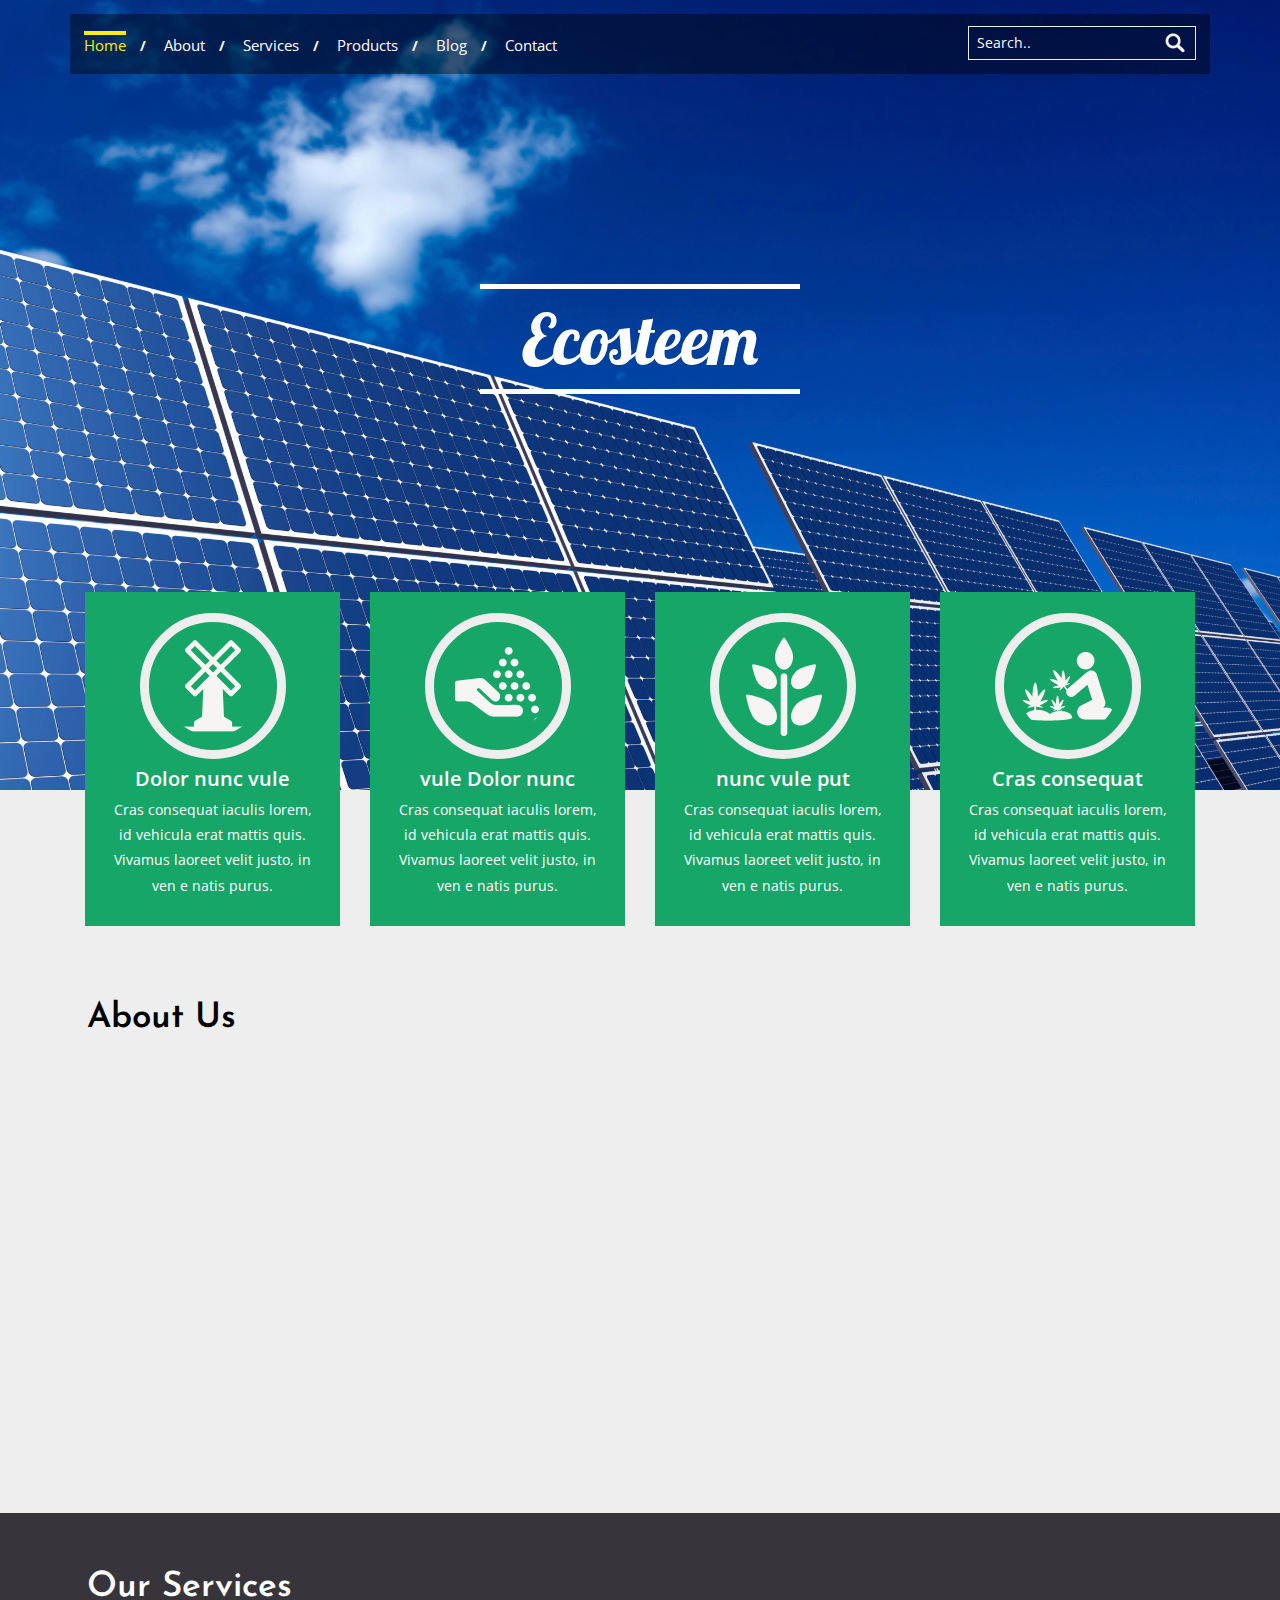
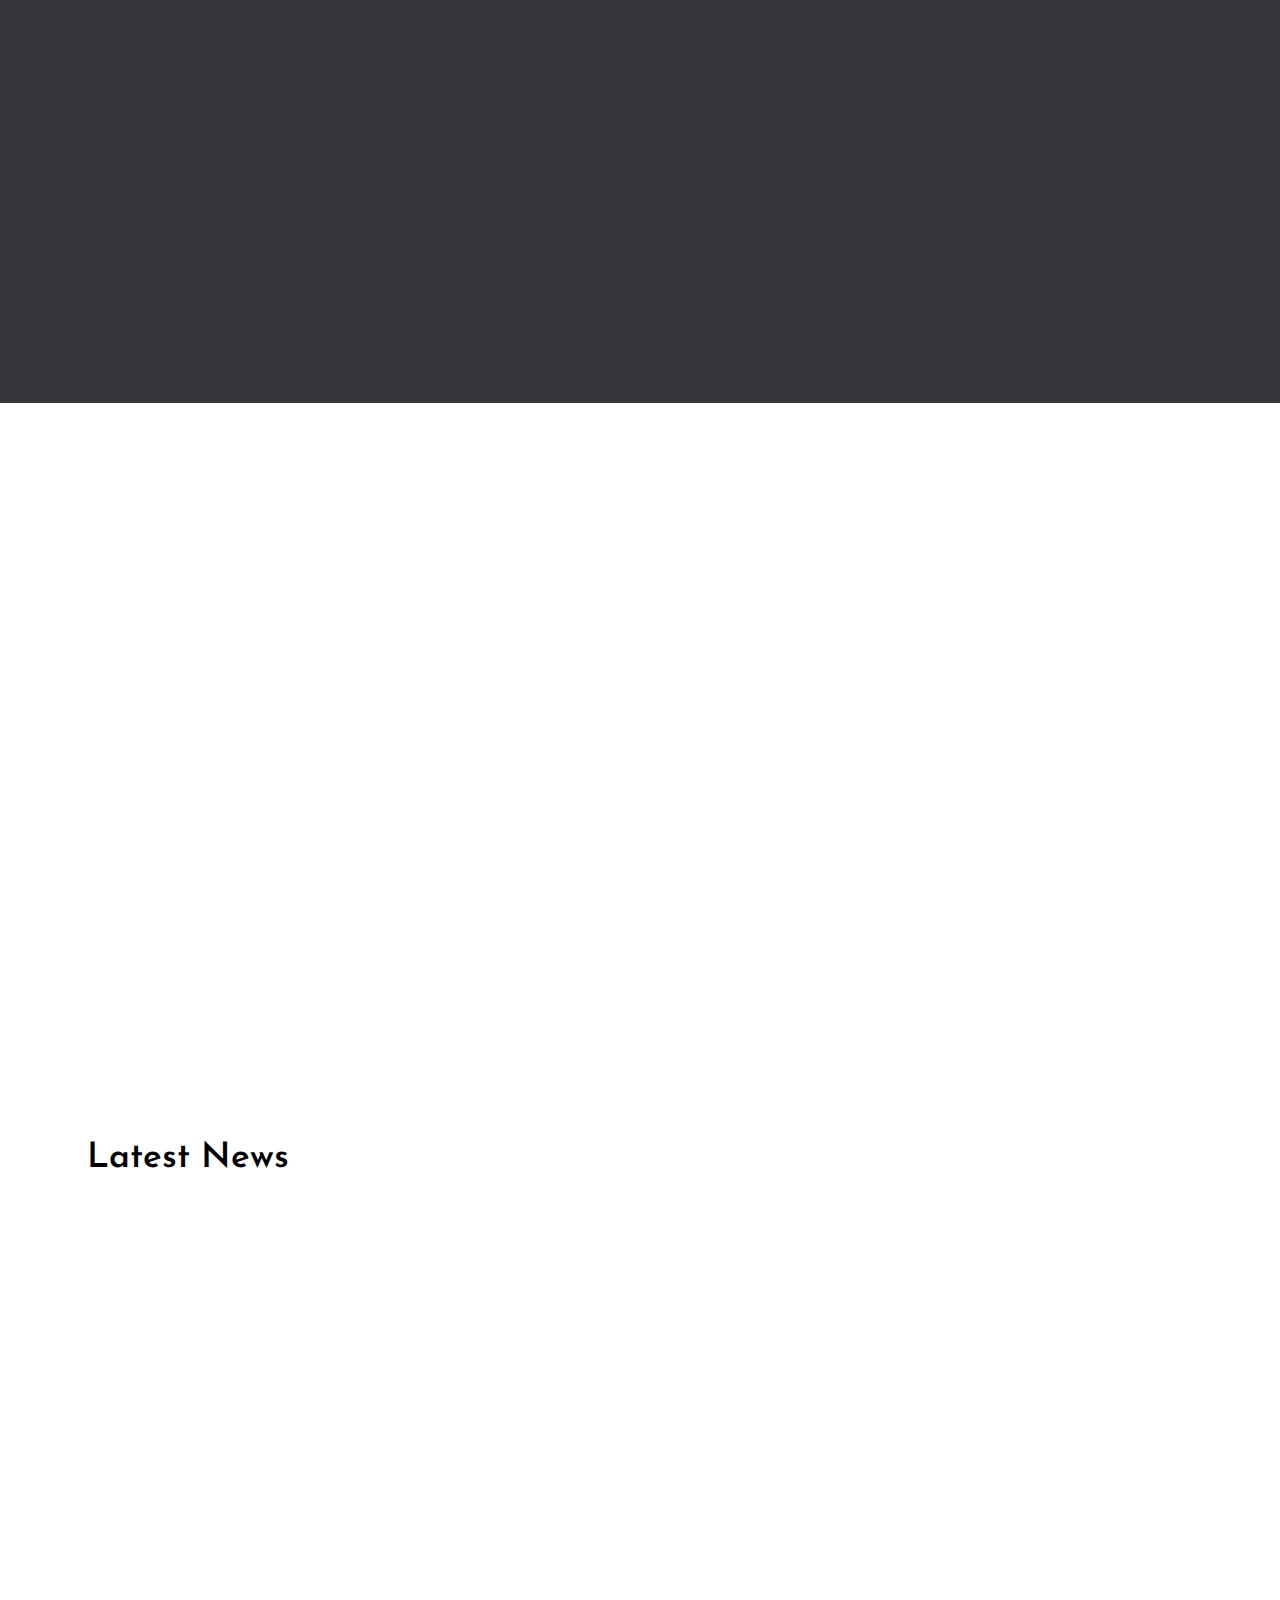
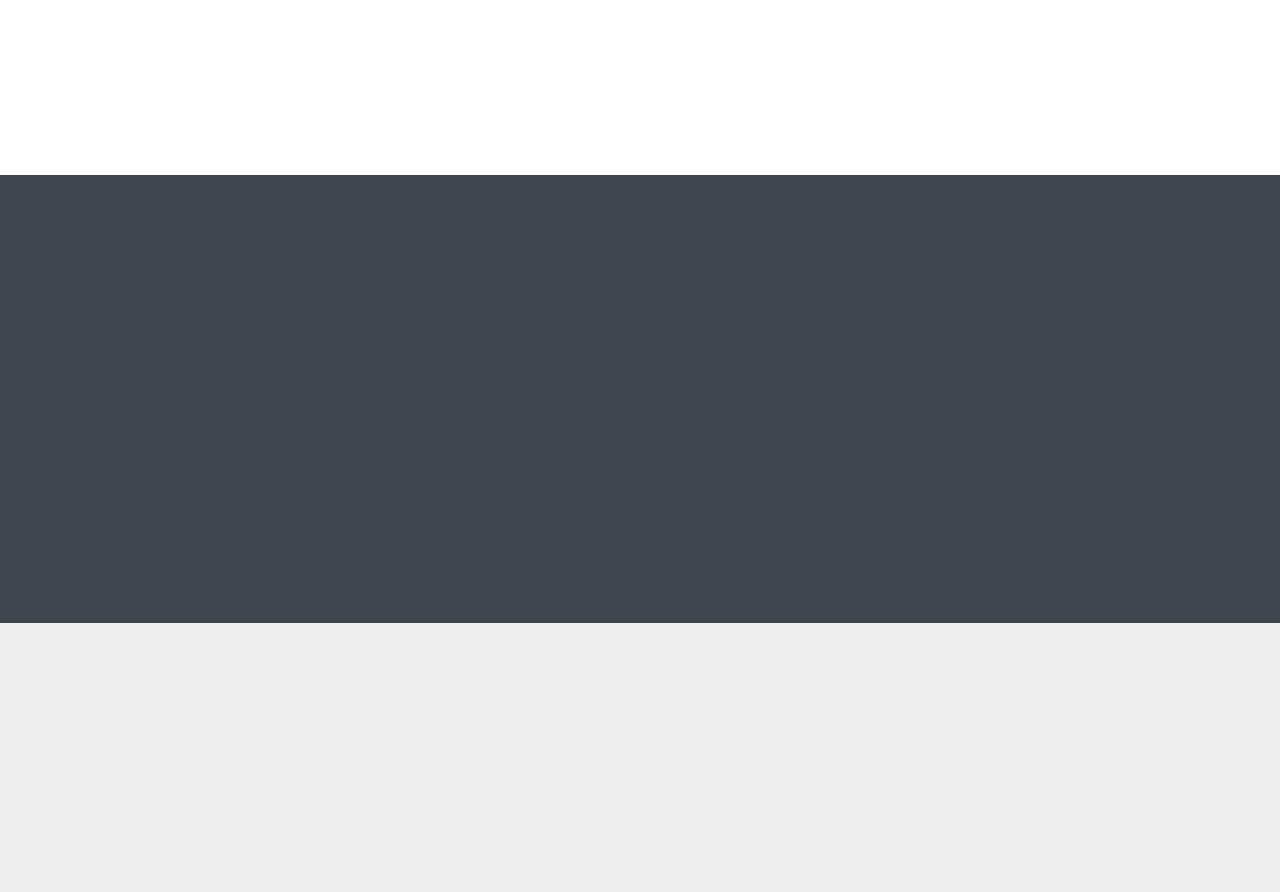
==== index.html @ 48effa88 "first commits" ====
<!--
Au<!--
Author: W3layouts
Author URL: http://w3layouts.com
License: Creative Commons Attribution 3.0 Unported
License URL: http://creativecommons.org/licenses/by/3.0/
-->
<!DOCTYPE HTML>
<html>
<head>
<title>Cultivation a Agriculture  Category Flat Bootstarp Resposive Website Template | Home :: w3layouts</title>
<link href="css/bootstrap.css" rel="stylesheet" type="text/css" media="all">
<link href="css/style.css" rel="stylesheet" type="text/css" media="all" />
<meta name="viewport" content="width=device-width, initial-scale=1">
<meta http-equiv="Content-Type" content="text/html; charset=utf-8" />
<meta name="keywords" content="Cultivation Responsive web template, Bootstrap Web Templates, Flat Web Templates, Andriod Compatible web template, 
Smartphone Compatible web template, free webdesigns for Nokia, Samsung, LG, SonyErricsson, Motorola web design" />
<script type="application/x-javascript"> addEventListener("load", function() { setTimeout(hideURLbar, 0); }, false); function hideURLbar(){ window.scrollTo(0,1); } </script>
<link href='http://fonts.googleapis.com/css?family=Lobster' rel='stylesheet' type='text/css'>
<link href='http://fonts.googleapis.com/css?family=Open+Sans:300italic,400italic,600italic,700italic,800italic,400,300,600,700,800' rel='stylesheet' type='text/css'>
<link href='http://fonts.googleapis.com/css?family=Josefin+Sans:100,300,400,600,700,100italic,300italic,400italic,600italic,700italic' rel='stylesheet' type='text/css'>
<script src="js/jquery-1.11.1.min.js"></script>
 <link rel="stylesheet" href="css/flexslider.css" type="text/css" media="screen" />
<!---- start-smoth-scrolling---->
<script type="text/javascript" src="js/move-top.js"></script>
<script type="text/javascript" src="js/easing.js"></script>
 <script type="text/javascript">
		jQuery(document).ready(function($) {
			$(".scroll").click(function(event){		
				event.preventDefault();
				$('html,body').animate({scrollTop:$(this.hash).offset().top},1200);
			});
		});
	</script>
<!---End-smoth-scrolling---->
<link rel="stylesheet" href="css/swipebox.css">
			<script src="js/jquery.swipebox.min.js"></script> 
			    <script type="text/javascript">
					jQuery(function($) {
						$(".swipebox").swipebox();
					});
				</script>
				<!--Animation-->
<script src="js/wow.min.js"></script>
<link href="css/animate.css" rel='stylesheet' type='text/css' />
<script>
	new WOW().init();
</script>
<!---/End-Animation---->


</head>
<body>
  <div class="header" id="home">
		<div class="container">
		<div class="header-top">
		<div class="top-menu">
		<span class="menu"><img src="images/nav.png" alt=""/> </span>
		<ul>
   	<li><a href="index.html" class="active">home</a></li><label>/</label>
    <li><a href="about.html">About</a></li><label>/</label>
  	<li><a href="services.html">Services</a></li><label>/</label>
	<li><a href="products.html">products</a></li><label>/</label>
   	<li><a href="blog.html">blog</a></li><label>/</label>
   	<li><a href="contact.html">Contact</a></li>
    </ul>
     <!-- script for menu -->
				
		 <script>
		 $("span.menu").click(function(){
		 $(".top-menu ul").slideToggle("slow" , function(){
		 });
		 });
		 </script>
	<!-- //script for menu -->
     </div>
	<div class="search">
						<form>
							<input type="text" value="Search.." onfocus="this.value = '';" onblur="if (this.value == '') {this.value = '';}" >
							<input type="submit" value="">
						</form>
					</div>

		<div class="clearfix"></div>
	
	</div>
	<div class="logo wow bounceIn animated" data-wow-delay="0.4s" style="visibility: visible; -webkit-animation-delay: 0.4s;">
		<a href="index.html">Ecosteem</a>
		</div>
		<div class="header-bottom">
	<div class="header-grids">
	<div class="col-md-3 header-grid">
	<div class="header-img1 wow bounceInLeft animated" data-wow-delay="0.4s" style="visibility: visible; -webkit-animation-delay: 0.4s;">
	<img src="images/icon4.png"" class="img-responsive" alt="/">
					<h4>Dolor nunc vule </h4>
					<p>Cras consequat iaculis lorem, id vehicula erat mattis quis. Vivamus laoreet velit justo, in ven e natis purus.</p>
					</div>
					</div>
	<div class="col-md-3 header-grid">
		<div class="header-img2 wow fadeInDownBig animated animated" data-wow-delay="0.4s">
	<img src="images/icon5.png"" class="img-responsive" alt="/">
					<h4>vule Dolor nunc</h4>
					<p>Cras consequat iaculis lorem, id vehicula erat mattis quis. Vivamus laoreet velit justo, in ven e natis purus.</p>
					</div>
					</div>
					
	<div class="col-md-3 header-grid">
		<div class="header-img3 wow fadeInUpBig animated animated" data-wow-delay="0.4s">
	<img src="images/icon6.png"" class="img-responsive" alt="/">
					<h4>nunc vule put </h4>
					<p>Cras consequat iaculis lorem, id vehicula erat mattis quis. Vivamus laoreet velit justo, in ven e natis purus.</p>
					</div>
					</div>
					<div class="col-md-3 header-grid">
						<div class="header-img4 wow bounceInRight animated" data-wow-delay="0.4s" style="visibility: visible; -webkit-animation-delay: 0.4s;">
	<img src="images/icon7.png"" class="img-responsive" alt="/">
					<h4>Cras consequat </h4>
					<p>Cras consequat iaculis lorem, id vehicula erat mattis quis. Vivamus laoreet velit justo, in ven e natis purus.</p>
					</div>
					</div>
	<div class="clearfix"></div>
	</div>
</div>	
</div>
</div>
		 <div class="content">
			<div class="about-section">
				<div class="container">
					<h3>about us</h3>
				<div class="about-grids">
				<div class="col-md-5 about-img wow bounceInRight animated" data-wow-delay="0.4s" style="visibility: visible; -webkit-animation-delay: 0.4s;">
			<img src="images/img1.jpg" class="img-responsive" alt="/">
				</div>
					<div class="col-md-7 about-grid wow bounceInLeft animated" data-wow-delay="0.4s" style="visibility: visible; -webkit-animation-delay: 0.4s;">
				<p>Cras consequat iaculis lorem, id vehicula erat mattis quis. Vivamus laoreet velit justo, in ven e natis purus pretium sit amet. Praesent lectus tortor, tincidu nt in consectetur vestibulum, ultrices nec neque. Praesent nec sagittis mauris. Fusce convallis nunc neque. Integer egestas aliquam interdum. Nulla ante diam, interdum nec tempus eu, feugiat vel erat.Cras consequat iaculis lorem, id vehicula erat mattis quis.Cras consequat iaculis lorem, id vehicula erat mattis. Integer egestas aliquam interdum. Nulla ante diam,</p>
									<p>lorem,Cras consequat iaculis id vehicula erat mattis quis. Vivamus laoreet velit justo, in ven e natis purus pretium sit amet. Praesent lectus tortor, tincidu nt in consectetur vestibulum, ultrices nec neque. Praesent nec sagittis mauris. Fusce convallis nunc neque. Integer egestas aliquam interdum. Nulla ante diam, interdum nec tempus eu, feugiat vel erat.Cras consequat iaculis lorem, id vehicula erat mattis quis.Cras consequat iaculis lorem, id vehicula erat mattis.</p>

				</div>
				<div class="clearfix"></div>
				</div>
				</div>
		   </div>
		   <div class="service-section">
				<div class="container">
					<h3>our services</h3>
					<div class="service-grids">
					<div class="col-md-4 service-grid wow bounceInLeft animated" data-wow-delay="0.4s" style="visibility: visible; -webkit-animation-delay: 0.4s;">
					<img src="images/icon1.png" class="img-responsive" alt="/">
					<h4>Dolor nunc vule putateulr</h4>
					<p>Cras consequat iaculis lorem, id vehicula erat mattis quis. Vivamus laoreet velit justo, in ven e natis purus.Praesent nec sagittis mauris. Fusce convallis nunc neque.Integer egestas.Vivamus laoreet velit justo</p>
					</div>
					<div class="col-md-4 service-grid wow fadeInUpBig animated animated" data-wow-delay="0.4s">
					<img src="images/icon2.png" class="img-responsive" alt="/">
						<h4>Dolor nunc vule putateulr</h4>
						<p>Cras consequat iaculis lorem, id vehicula erat mattis quis. Vivamus laoreet velit justo, in ven e natis purus.Praesent nec sagittis mauris. Fusce convallis nunc neque.Integer egestas.Vivamus laoreet velit justo</p>
						</div>
					<div class="col-md-4 service-grid wow bounceInRight animated" data-wow-delay="0.4s" style="visibility: visible; -webkit-animation-delay: 0.4s;">
					<img src="images/icon3.png" class="img-responsive" alt="/">
						<h4>Dolor nunc vule putateulr</h4>
						<p>Cras consequat iaculis lorem, id vehicula erat mattis quis. Vivamus laoreet velit justo, in ven e natis purus.Praesent nec sagittis mauris. Fusce convallis nunc neque.Integer egestas.Vivamus laoreet velit justo</p>
	`					</div>
					<div class="clearfix"></div>
					</div>
		   </div>
		   </div>
		   <div class="work-section wow bounceIn animated" data-wow-delay="0.4s" style="visibility: visible; -webkit-animation-delay: 0.4s;">
		   <div class="container">
		   <h3>our latest works</h3>
		   <div class="latest-grids">
		   <div class="latest-grid1">
			  <div class="col-md-3 latest-grid work">
			  	<a href="images/img2.jpg" class="swipebox"><img src="images/img2.jpg" class="img-responsive" alt="/">
		   <div class="textbox">
						<img src="images/magnify.png" class="img-responsive" alt="/">
						</div>
						</div></a>
		      <div class="col-md-3 latest-grid work">
			  	<a href="images/img3.jpg" class="swipebox"><img src="images/img3.jpg" class="img-responsive" alt="/">
		   <div class="textbox">
						<img src="images/magnify.png" class="img-responsive" alt="/">
						</div>
						</div></a>
		      <div class="col-md-3 latest-grid work">
			  	<a href="images/img4.jpg" class="swipebox"><img src="images/img4.jpg" class="img-responsive" alt="/">
		   <div class="textbox">
						<img src="images/magnify.png" class="img-responsive" alt="/">
						</div>
						</div></a>
		      <div class="col-md-3 latest-grid work">
			  	<a href="images/img5.jpg" class="swipebox"><img src="images/img5.jpg" class="img-responsive" alt="/">
		   <div class="textbox">
						<img src="images/magnify.png" class="img-responsive" alt="/">
						</div>
						</div></a>
		   <div class="clearfix"></div>
		   </div>
		   <div class="latest-grid2">
			  <div class="col-md-3 latest-grid work">
			  	<a href="images/img6.jpg" class="swipebox"><img src="images/img6.jpg" class="img-responsive" alt="/">
		   <div class="textbox">
						<img src="images/magnify.png" class="img-responsive" alt="/">
						</div>
						</div></a>
		      <div class="col-md-3 latest-grid work">
			  	<a href="images/img7.jpg" class="swipebox"><img src="images/img7.jpg" class="img-responsive" alt="/">
		   <div class="textbox">
						<img src="images/magnify.png" class="img-responsive" alt="/">
						</div>
						</div></a>
		      <div class="col-md-3 latest-grid work">
			  	<a href="images/img8.jpg" class="swipebox"><img src="images/img8.jpg" class="img-responsive" alt="/">
		  <div class="textbox">
						<img src="images/magnify.png" class="img-responsive" alt="/">
						</div>
						</div></a>
		      <div class="col-md-3 latest-grid work">
			  	<a href="images/img9.jpg" class="swipebox"><img src="images/img9.jpg" class="img-responsive" alt="/">
		   <div class="textbox">
						<img src="images/magnify.png" class="img-responsive" alt="/">
						</div>
						</div></a>
		   <div class="clearfix"></div>
		   </div>
		   <div class="clearfix"></div>
		   </div>
		   </div>
		   </div>
		   <div class="news-section">
		   <div class="container">
		   <h3>latest news</h3>
		   <div class="news-grids">
					<div class="col-md-4 news-grid wow bounceInLeft animated" data-wow-delay="0.4s" style="visibility: visible; -webkit-animation-delay: 0.4s;">
					<img src="images/img10.jpg" class="img-responsive" alt="/">
					<h4><a href="#">Dolor nunc vule putateulr</a></h4>
					<p class="date">March 23rd, 2015 <a href="#">5 Comments</a></p>
							<p>Praesent vestim molestie lacus. Aenean nonummy hendrerit mauris. Phasellus porta. Fusce suscipit varius mi. Cum sociis natoque penatibus et magnis dis parturient montes, nascetur ridiculus mus. </p>
                          <a href="#" class="button hvr-shutter-in-vertical">read more</a>
						  </div>
					<div class="col-md-4 news-grid wow fadeInDown Big animated animated" data-wow-delay="0.4s">
					<img src="images/img11.jpg" class="img-responsive" alt="/">
						<h4><a href="#">Dolor nunc vule putateulr</a></h4>
					<p class="date">March 23rd, 2014 <a href="#">5 Comments</a></p>
							<p>Praesent vestim molestie lacus. Aenean nonummy hendrerit mauris. Phasellus porta. Fusce suscipit varius mi. Cum sociis natoque penatibus et magnis dis parturient montes, nascetur ridiculus mus. </p>
						   <a href="#" class="button hvr-shutter-in-vertical">read more</a>
						</div>
					<div class="col-md-4 news-grid wow bounceInRight animated" data-wow-delay="0.4s" style="visibility: visible; -webkit-animation-delay: 0.4s;">
					<img src="images/img12.jpg" class="img-responsive" alt="/">
	        		<h4><a href="#">Dolor nunc vule putateulr</a></h4>
				<p class="date">March 25rd, 2014 <a href="#">5 Comments</a></p>
							<p>Praesent vestim molestie lacus. Aenean nonummy hendrerit mauris. Phasellus porta. Fusce suscipit varius mi. Cum sociis natoque penatibus et magnis dis parturient montes, nascetur ridiculus mus. </p>
							  <a href="#" class="button hvr-shutter-in-vertical">read more</a>
							</div>
					<div class="clearfix"></div>
					</div>
		   </div>
		   </div>
		   </div>
		   <div class="categories-section">
		   <div class="container">
		   <div class="footer-grids">
			<div class="col-md-4 up wow bounceInLeft animated" data-wow-delay="0.4s" style="visibility: visible; -webkit-animation-delay: 0.4s;">
	  <h3>upcome events</h3>
	  <div class="up1">
	 <div class="up-img">
	 <img src="images/im1.jpg">
	</div>
     <div class="up-text">
		 <a href="#">sagittis magna</a>
		 <p>Lorem ipsum dolor sit amet, consectetur adipiscing elit.</p>
		 </div>
		 <div class="clearfix"></div>
         </div>
		  <div class="up1">
	 <div class="up-img">
	 <img src="images/im2.jpg">
	</div>
     <div class="up-text">
		 <a href="#">Integer molest</a>
		 <p>Lorem ipsum dolor sit amet, consectetur adipiscing elit.</p>
		 </div>
		 <div class="clearfix"></div>
         </div>
		  <div class="up1">
	 <div class="up-img">
	 <img src="images/im3.jpg">
	</div>
     <div class="up-text">
		 <a href="#">Fusce suscipit</a>
		 <p>Lorem ipsum dolor sit amet, consectetur adipiscing elit.</p>
		 </div>
		 <div class="clearfix"></div>
         </div>
		 </div>
		 <div class="col-md-4 cat wow bounceIn animated" data-wow-delay="0.4s" style="visibility: visible; -webkit-animation-delay: 0.4s;">
		   <h3>Categories</h3>
		   <ul>
	<li>Praesent vestim molestie lacus.</li>
	<li>Cras consequat iaculis lorem</li>
	<li>Consectetur adipiscing iaculis</li>
	<li>Lorem ipsum dolor sit</li>
	<li>Cum sociis natoque penatibus et magnis </li>
	<li>Integer molestie lorem</li>
	<li>lorem,Cras consequat iaculis id vehicula</li>
	</ul>
	</div>
		 <div class="col-md-4 cont wow bounceInRight animated" data-wow-delay="0.4s" style="visibility: visible; -webkit-animation-delay: 0.4s;">
		 <h3>contact</h3>
		 <ul>
		<li><i class="phone"></i></li>
		<li><p>1-000-000-0000</p>
		<p>1-000-000-0000</p></li>
		</ul>
		<ul>
	   <li><i class="smartphone"></i></li>
		<li><p>Seventh Avenue</p>
		<p> Chelsea, Manhattan</p></li>
		</ul>
		<ul>
		<li><i class="message"></i></li>
		<li><a href="mailto:example@mail.com">bcdefg@hijs.dfh</a>
         <a href="mailto:example@mail.com">fjashfaf@jkfs.ckd</a></li>
		</ul>
		</div>
		 <div class="clearfix"></div>
		  </div>
		   </div>
		   </div>
		   <div class="footer-section">
		   <div class="container">
		   <div class="footer-top">
		 <div class="social-icons wow bounceInLeft animated" data-wow-delay="0.4s" style="visibility: visible; -webkit-animation-delay: 0.4s;">
		<a href="#"><i class="icon1"></i></a>
		<a href="#"><i class="icon2"></i></a>
		<a href="#"><i class="icon3"></i></a>
		<a href="#"><i class="icon4"></i></a>
		</div>
		</div>
		 <div class="footer-middle wow fadeInDown Big animated animated" data-wow-delay="0.4s">
		 <div class="bottom-menu">
      <ul>
   	<li><a href="index.html">home</a></li>
    <li><a href="about.html">About</a></li>
  	<li><a href="services.html">Services</a></li>
	<li><a href="products.html">products</a></li>
   	<li><a href="blog.html">blog</a></li>
   	<li><a href="contact.html">Contact</a></li>
    </ul>
		</div>
		</div>
		<div class="footer-bottom wow bounceInRight animated" data-wow-delay="0.4s" style="visibility: visible; -webkit-animation-delay: 0.4s;">
									<p> Copyright &copy;2015  All rights  Reserved | Design by<a href="http://w3layouts.com" target="target_blank">W3Layouts</a></p>
									</div>
					<script type="text/javascript">
						$(document).ready(function() {
							/*
							var defaults = {
					  			containerID: 'toTop', // fading element id
								containerHoverID: 'toTopHover', // fading element hover id
								scrollSpeed: 1200,
								easingType: 'linear' 
					 		};
							*/
							
							$().UItoTop({ easingType: 'easeOutQuart' });
							
						});
					</script>
				<a href="#" id="toTop" style="display: block;"> <span id="toTopHover" style="opacity: 1;"> </span></a>
				</div>
		   </div>

 </body>
</html>
---- css/style.css ----
/*--
Author: W3layouts
Author URL: http://w3layouts.com
License: Creative Commons Attribution 3.0 Unported
License URL: http://creativecommons.org/licenses/by/3.0/
--*/
body a{
    transition:0.5s all;
	-webkit-transition:0.5s all;
	-moz-transition:0.5s all;
	-o-transition:0.5s all;
	-ms-transition:0.5s all;
}
input[type="button"]{
	transition:0.5s all;
	-webkit-transition:0.5s all;
	-moz-transition:0.5s all;
	-o-transition:0.5s all;
	-ms-transition:0.5s all;
}

h1,h2,h3,h4,h5,h6{
	padding:0 0;
	margin:0 0;
}
p{
	padding:0 0;
	margin:0 0;
}
ul{
	padding:0 0;
	margin:0 0;	
}
body{
	padding:0 0;
	margin:0 0; 
	font-family: 'Open Sans', sans-serif;
}
.header {
  background: url("../images/banner.jpg")no-repeat 0px 0px;
  background-size:cover;
  min-height: 790px;
  text-align: center;
  -webkit-background-size: cover;
  -moz-background-size: cover;
  -o-background-size: cover;
  -ms-background-size: cover;
}
.header-top {
  margin-top: 1em;
  background: rgba(0, 0, 0, 0.41);
}
.logo {
  border-top: 5px solid#fff;
  border-bottom: 5px solid#fff;
  width: 28%;
  margin: 15em auto 0;
}
.logo a {
  font-size: 5em;
  text-transform: capitalize;
  text-decoration: none;
  color:#fff;
  	font-family: 'Lobster', cursive;
}
.top-menu {
   float:left;
     padding-top: 0.3em;
  }
.top-menu ul li {
  display: inline-block;
    margin: 1.2em 1em;
 }
 .top-menu ul {
  color: #fff;
}
 .top-menu ul li a:hover {
  border-top: 4px solid#FAEE0D;
  color:#FAEE0D;
}
span.menu {
  display: none;
}
 .top-menu ul li  a{
  text-transform: capitalize;
  font-size: 1.1em;
  color: #fff;
  text-decoration: none;
}
.top-menu ul li a.active {
  border-top: 4px solid#FAEE0D;
  color: #FAEE0D;
}
.search{
	float:right;
	position:relative;
	width:20%;
	border: 1px solid #ededed;
    margin: 0.85em 1em;
}
.search input[type="text"] {
	outline: none;
	padding:6px 8px;
	background: none;
	width: 87%;
	border: none;
	font-size:1em;
	color:#fff;	
	float: left;
}
.search input[type="submit"] {
  width: 22px;
  height: 22px;
  background: url(../images/search.png) -9px -3px no-repeat;
  padding: 0px 1px;
  border: none;
  cursor: pointer;
  position: absolute;
  outline: none;
  top: 6px;
  right: 9px;
}
.header-bottom {
  position: relative;
}
.header-grids {
  position: absolute;
  bottom: -38em;
  left: 0;
  width: 100%;
}
.header-img1 {
  background: #16A667;
    padding: 1.5em 2em;
}
.header-img2 {
  background:#16A667;
  padding: 1.5em 2em;
}
.header-img3 {
  background:#16A667;
  padding: 1.5em 2em;
}
.header-img4 {
  background:#16A667;
  padding: 1.5em 2em;
}
.header-grid img {
  margin: 0 auto;
  border-radius: 73px;
  border: 9px solid #eee;
  padding: 1em 1em;
}
.header-grid h4 {
  font-size: 1.4em;
  padding: 0.5em 0 0;
  color: #fff;
    font-weight: 600;
}
.header-grid p {
  font-size: 1em;
  padding: 0.5em 0;
  color: #fff;
  line-height: 1.8em;
}
.header-grid img:hover {
  transform: rotateY(360deg);
  transition: .5s all;
  -webkit-transition: .5s all;
  -moz-transition: .5s all;
  -o-transition: .5s all;
  -ms-transition: .5s all;
}
.about-section {
  padding: 15em 0 4em;
  background:#eee;
}
.about-img img {
  width: 100%;
}
.about-section h3 {
  font-size: 2.5em;
  text-transform: capitalize;
  color: #000;
   margin: 0 17px;
   font-family: 'Josefin Sans', sans-serif;
     font-weight: 600;
}
.about-grids {
  margin-top: 3em;
}
.about-grid p {
  font-size: 1em;
  padding: 1em 0;
  color: #555;
  line-height: 1.8em;
}
.service-section {
  padding: 4em 0;
  background:#37353b;
 }
.service-section h3 {
  font-size: 2.5em;
  text-transform: capitalize;
  color: #fff;
    margin: 0 17px;
	font-family: 'Josefin Sans', sans-serif;
	  font-weight: 600;
}
.service-grids {
  margin-top: 3em;
    text-align: center;
}
.service-grid img {
  margin: 0 auto;
  background:#16A667;
  padding: 0.5em 1em;
  border-radius: 10px;
}
.service-grid img:hover {
  background: #f2af00;
}
.service-grid h4 {
  font-size: 1.5em;
  padding: 0.8em 0 0;
  color: #fff;
    font-weight: 600;
}
.service-grid p {
  font-size: 1em;
  padding: 1em 0;
  color: #999;
  line-height: 1.8em;
}
.work-section {
  padding: 4em 0;
  background:#eee;
 }
.work-section h3 {
  font-size: 2.5em;
  text-transform: capitalize;
  color: #000;
	font-family: 'Josefin Sans', sans-serif;
	  font-weight: 600;
}
.work {
 position:relative;
}
.work .textbox {
width: 285px;
height: 244px;
position:absolute;
top:0;
left:0;
-webkit-transform: scale(0);
transform: scale(0);
border-radius:0px;
background-color:rgba(15, 16, 15, 0.16);;
-webkit-box-shadow: 0px 0px 15px 2px rgba(255,255,255,.75);
box-shadow: 0px 0px 15px 2px rgba(255,255,255,.75);
}
.work:hover .textbox {
-webkit-transform: scale(1);
transform: scale(1);
}
.textbox img {
  padding-top: 7em;
  color: #fff;
  margin: 0 auto;
}
.textbox {
-webkit-transition: all 0.7s ease;
transition: all 0.7s ease;
}
.latest-grids {
  margin-top: 3em;
}
.latest-grid {
  padding: 0;
}
.news-section{
padding:4em 0;
}
.news-section h3 {
  font-size: 2.5em;
  text-transform: capitalize;
  color: #000;
    margin: 0 17px;
	font-family: 'Josefin Sans', sans-serif;
	  font-weight: 600;
}
.news-grids {
  margin-top: 3em;
}
.news-grid h4 a {
  font-size: 1.2em;
  text-decoration: none;
  color: #000;
  padding: 0.5em 0;
  display: block;
    font-weight: 600;
}
.news-grid p.date a {
  font-size: 1em;
  font-weight: 500;
  color: #000;
}
.news-grid p.date a:hover {
  color: rgba(32, 176, 89, 0.88);
}
.news-grid p{
  font-size: 1em;
 margin-bottom: 1em;
  color: #999;
  line-height: 1.8em;
}
a.button {
  font-size: 1.2em;
  padding: 0.5em 1em;
  background:#f2af00;
  width: 35%;
   margin-top: 1.5em;
   display:block;
  color: #fff;
  text-decoration: none;
  text-transform: capitalize;
}
/* Shutter In Vertical */
.hvr-shutter-in-vertical {
  display: inline-block;
  vertical-align: middle;
  -webkit-transform: translateZ(0);
  transform: translateZ(0);
  box-shadow: 0 0 1px rgba(0, 0, 0, 0);
  -webkit-backface-visibility: hidden;
  backface-visibility: hidden;
  -moz-osx-font-smoothing: grayscale;
  position: relative;
  background: #f2af00;
  -webkit-transition-property: color;
  transition-property: color;
  -webkit-transition-duration: 0.3s;
  transition-duration: 0.3s;
}
.hvr-shutter-in-vertical:before {
  content: "";
  position: absolute;
  z-index: -1;
  top: 0;
  bottom: 0;
  left: 0;
  right: 0;
  background:#16A667;
  -webkit-transform: scaleY(1);
  transform: scaleY(1);
  -webkit-transform-origin: 50%;
  transform-origin: 50%;
  -webkit-transition-property: transform;
  transition-property: transform;
  -webkit-transition-duration: 0.3s;
  transition-duration: 0.3s;
  -webkit-transition-timing-function: ease-out;
  transition-timing-function: ease-out;
}
.hvr-shutter-in-vertical:hover, .hvr-shutter-in-vertical:focus, .hvr-shutter-in-vertical:active {
  color: white;
}
.hvr-shutter-in-vertical:hover:before, .hvr-shutter-in-vertical:focus:before, .hvr-shutter-in-vertical:active:before {
  -webkit-transform: scaleY(0);
  transform: scaleY(0);
}
.categories-section {
  padding: 4em 0;
  background:#3f454d;
}
.cat h3 {
  font-size: 2.5em;
  text-transform: capitalize;
  color:#fff;
  margin-bottom: 0.7em;
  font-family: 'Josefin Sans', sans-serif;
    font-weight: 600;
}
.cat ul li {
  font-size: 1em;
  line-height: 1.8em;
  color: #999;
  list-style: none;
  padding: 6px 24px;
  background: url(../images/list-arrow.png) no-repeat 0px 15px;
  cursor: pointer;
  list-style-type: none;
}
.cat ul li:hover {
  color: #f2af00;
}
.up h3 {
  font-size: 2.5em;
  text-transform: capitalize;
  color:#fff;
  margin-bottom: 1em;
  font-family: 'Josefin Sans', sans-serif;
    font-weight: 600;
}
.up-img {
  float: left;
  width: 21%;
  margin-right: 3%;
}
.up-text {
  float: left;
  width: 76%;
}
.up-img img {
  width: 100%;
}
.up1 {
  margin-top: 1.2em;
}
.up-text a {
   font-size: 1.3em;
  color: #fff;
    margin-bottom: 0.3em;
	text-decoration:none;
}
.up-text a:hover {
  color: #f2af00;
}
.up-text p {
  font-size: 1em;
  line-height:1.8em;
  color:#999;
}
.cont h3 {
  font-size: 2.5em;
  text-transform: capitalize;
  color:#fff;
  margin-bottom: 1em;
  font-family: 'Josefin Sans', sans-serif;
    font-weight: 600;
}
.cont ul li {
  display: inline-block;
}
.cont ul {
  margin-bottom: 2em;
}
.phone {
  width: 40px;
  height: 40px;
  background: url("../images/img-sprite1.png") no-repeat -220px 0px;
  display: inline-block;
}
.smartphone {
  width: 40px;
  height: 40px;
  background: url("../images/img-sprite1.png") no-repeat -260px 0px;
  display: inline-block;
}
.message {
  width: 40px;
  height: 40px;
  background: url("../images/img-sprite1.png") no-repeat -300px 6px;
  display: inline-block;
}
.cont ul li p {
  font-size: 1em;
  color: #999;
}
.cont ul li a {
  width: 100%;
  display: block;
  font-size: 1em;
  text-decoration: none;
  color:#999;
}
.cont ul li a:hover{
color:#f2af00;
}
.footer-section {
  padding: 4em 0;
  text-align: center;
  background:#eee;
}
.social-icons i {
  width: 55px;
  height: 55px;
  background: url("../images/img-sprite1.png") no-repeat 0px 0px;
  display: inline-block;
  margin: 0 0 0 1em;
}
.social-icons i.icon1
{
	background:url("../images/img-sprite1.png") no-repeat 0px 0px;
}

.social-icons i.icon2
{
	background:url("../images/img-sprite1.png") no-repeat -55px 0px;
}
.social-icons i.icon3
{
	background:url("../images/img-sprite1.png") no-repeat -110px 0px;
}
.social-icons i.icon4
{
	background:url("../images/img-sprite1.png") no-repeat -165px 0px;
}
.social-icons i:hover {
  opacity: 0.6;
}

.bottom-menu ul li {
  display: inline-block;
    margin: 1.2em 1.5em;
 }
.bottom-menu ul li  a{
 text-transform: capitalize;
  font-size: 1.1em;
  color: #000;
  text-decoration: none;
}
.footer-bottom {
	margin-top: 1em;
}
.footer-bottom p {
	font-size: 16px;
	color: #000;
	font-weight: 400;
}
.footer-bottom a {
	font-size: 19px;
	color:#16A667;
	font-weight: 400;
	text-transform: capitalize;
	font-family: 'Exo', sans-serif;
}
.footer-bottom a:hover {
	color: #000;
}
.footer-bottom p a {
	margin: 0 6px 0 6px;
}
#toTop {
	display: none;
	text-decoration: none;
	position: fixed;
	bottom: 10px;
	right: 10px;
	overflow: hidden;
	width: 48px;
	height: 48px;
	border: none;
	text-indent: 100%;
	background: url("../images/to-top2.png") no-repeat 0px 0px;
}
/*about*/
.header.head-top {
  min-height: 450px;
  }
.logo.logo1 {
  margin-top: 10em;
}
.aboutus-section {
  padding: 4em 0;
}
.aboutus-section h3 {
  font-size: 3.5em;
  text-transform: capitalize;
  margin-bottom: 1.5em;
  color: #394c53;
  font-family: 'Josefin Sans', sans-serif;
  text-align:center;
    font-weight: 600;
}
.left-grid h4 {
  font-size: 2em;
  padding: 0.5em 0;
  color: #000;
  text-transform: capitalize;
    font-weight: 600;
}
.left-grid ul li {
  font-size: 1em;
  line-height: 1.8em;
  color: #555;
  list-style: none;
  padding: 6px 24px;
  background: url(../images/list-arrow.png) no-repeat 0px 15px;
  cursor: pointer;
  list-style-type: none;
}
.left-grid p {
  font-size: 1em;
  line-height: 1.8em;
  color: #555;
}
.ab1 a {
  text-align: right;
  font-size: 1.2em;
  padding: 0.5em 0;
  display: block;
  text-decoration: none;
}
.ab2 a{
  text-align: right;
  font-size: 1.2em;
  padding: 0.5em 0;
  display: block;
  text-decoration: none;
}
.ab1 {
  background: #eee;
  padding: 1em 1em;
    margin: 3em 0;
	  border-radius: 5px;
}
.ab2 {
  background: #eee;
  padding: 1em 1em;
    border-radius: 5px;
}
.right-grid {
  padding: 0.5em 0 0;
}
.right-grid h5 {
  font-size: 1.4em;
  padding: 0.5em 0;
  color: #000;
  text-transform: capitalize;
  font-weight: 500;
  
}
.right-grid  p {
  font-size: 1em;
  color: #555;
  line-height: 1.8em;
  text-align: left;
}
.aboutus4 h4 {
  font-size: 2em;
  padding: 0.5em 0;
  color: #000;
  text-transform: capitalize;
  margin-bottom: 1.5em;
     font-weight: 600;
}
.team-grid h5 {
  font-size: 1.4em;
  padding: 0.5em 0;
  color: #0A0909;
}
.aboutus4 {
  margin-top: 2.5em;
 }

.aboutus2 {
  margin-top: 1em;
}
/*------ services -----*/
.services-section {
	padding: 4em 0;
	  background: #f5f5f5;
	  text-align: center;

}
.services-section h3 {
  font-size: 3.5em;
  text-transform: capitalize;
   margin-bottom: 1.5em;
  color: #394c53;
  font-family: 'Josefin Sans', sans-serif;
    font-weight: 600;
 }
.services-grid h5 {
  font-size: 1.4em;
  color: #000;
  font-weight: 600;
  padding-top: 0.7em;
  text-transform: capitalize;
}
a.button1 {
  font-size: 1.2em;
  padding: 0.5em 1em;
  background:#f2af00;
  margin: 1.5em auto 0;
  width:38%;
   display:block;
  color: #fff;
  text-decoration: none;
  text-transform: capitalize;
}
.service-section1 {
  padding: 4em 0;
  background: #37353b;
}
.services-grid p {
  font-size: 1em;
  color: #555;
    margin: 0.5em 0 2em;
  line-height:1.8em;
}
.services-grid img {
  border-radius: 5px;
  -ms-border-radius: 5px;
  -o-border-radius: 5px;
  -webkit-border-radius: 5px;
  -moz-border-radius: 5px;
}
.services-grid a img:hover {
  opacity: 0.6;
}
.services-section1 {
  padding: 1em 0 4em;
  background: #f5f5f5;
}
/*------ portfolio -----*/
.project-section {
  padding: 4em 0;
    background: url(../images/footer-bg.jpg);
}
.project-section  h3 {
  font-size: 3.5em;
  text-transform: capitalize;
  margin-bottom: 1.5em;
 text-align: center;
	  color: #394c53;
  font-family: 'Josefin Sans', sans-serif;
    font-weight: 600;
}
.port2 {
  padding: 2em 0;
}
.port-grid a img:hover {
  opacity: 0.6;
}
/*-- error-page --*/
.main {
	padding: 12em 0px;
	  border-bottom: 1px solid #5d5d5d;
}
.error-404 h1 {
  font-size: 12em;
  font-weight: 700;
  color:#f2af00;
  margin: 0;
  padding: 0;
  text-transform: uppercase;
}
.error-404 p{
	color: #090909;
	margin: 0;
	font-size: 1.2em;
	text-transform: uppercase;
} 
a.b-home{
	background:#16A667;
	padding:0.8em 3em;
	display:inline-block;
	color:#FFF;
	text-decoration:none;
	margin-top:1em;
}
a.b-home:hover{
	background:#f2af00;
	color:#fff;
}
/*------ contact -----*/
.contact {
  padding: 4em 0;
}
.contact-head{
	text-align:center;
}
.contact-head h3{
	font-size: 3.5em;
	text-transform:capitalize;
    color: #394c53;
  font-family: 'Josefin Sans', sans-serif;
    font-weight: 600;
  
}
.contact-head span{
	color: #777;
}
.contact-map iframe{
	min-height:300px;
	width:100%;
	border:none;
	margin:1.5em 0 1em;
}
.contact-form-row{
	margin-bottom:3em;
}
.contact-form-row div{
	width: 32.6%;
	float: left;
	margin-right: 1%;
} 
.contact-form-row div span,.contact-form-row2  span{
	font-size:1.2em;
	color:#000;
	  font-weight: 600;
  text-transform: capitalize;
	display:block;
	padding:0 0 0.5em;
}
.contact-form-row div input[type="text"]{
	width:100%;
	padding:1em;	
	border:1px solid #EEE;
	-webkit-appearance:none;
	outline:none;
	color:#777;
	transition:border-color 0.4s;
	-webkit-transition:border-color 0.4s;
	-moz-transition:border-color 0.4s;
	-o-transition:border-color 0.4s;
	-ms-transition:border-color 0.4s;
}
.contact-form-row div input[type="text"]:hover,.contact-form-row2 textarea:hover{
	color:#d4a258;
	border-color:#d4a258;
}
.contact-form-row div:nth-child(3){
	margin-right:0;
}
.contact-form-row2 textarea{
	width:100%;
	padding:1em;	
	font-family: 'Droid Sans', sans-serif;
	border:1px solid #EEE;
	-webkit-appearance:none;
	outline:none;
	color:#777;
	min-height:320px;
	resize:none;
	transition:border-color 0.4s;
	-webkit-transition:border-color 0.4s;
	-moz-transition:border-color 0.4s;
	-o-transition:border-color 0.4s;
	-ms-transition:border-color 0.4s;
}
.contact-form-row2 {
	margin-top:1em;
}
.contact-form input[type="submit"]{
	display: block;
	background:#16A667;
	padding: 0.7em 3em;
	font-size:1.2em;
	text-transform: uppercase;
	color: #FFF;
	font-weight: 400;
	display: inline-block;
	margin-top: 1em;
	text-decoration: none;
	border:none;
	outline:none;
	transition:0.5s all;
	-webkit-transition:0.5s all;
	-moz-transition:0.5s all;
	-o-transition:0.5s all;
	-ms-transition:0.5s all;
}
.contact-form input[type="submit"]:hover{
	background: #ffb449;
}
/*------ end contact -----*/  
/*-- responsive-design --*/
@media only screen and (max-width:1024px) {
   .logo a {
  font-size: 4em;
}
.header {
   min-height: 501px;
}
.logo {
  margin: 9em auto 0;
 }
 .header-grids {
 bottom: -32em;
}
.header-grid h4 {
  font-size: 1.2em;
}
.header-grid p {
  font-size: 0.965em;
}

.about-section {
  padding: 20em 0 4em;
}
.about-section h3 {
  font-size: 2em;
}
.about-grid p {
  font-size: 0.965em;
}
.service-section h3 {
  font-size: 2em;
}
.service-grid h4 {
  font-size: 1.2em
}
.service-grid p {
  font-size: 0.965em;
  }
.work-section h3 {
  font-size: 2em;
}
.work .textbox {
  width: 236px;
  height: 201px;
 }
 .textbox img {
  padding-top: 5em;
 }
 .news-section h3 {
  font-size: 2em;
}
.news-grid h4 a {
  font-size: 1em;
}
.news-grid p {
  font-size: 0.965em;
 }
a.button {
  font-size: 1.1em;
  width: 38%;
}
.up h3 {
  font-size: 2em;
}
.cat h3 {
  font-size: 2em;
}
.cont h3 {
  font-size: 2em;
}
.up-text a {
  font-size: 1.05em;
}
.up-text p {
  font-size: 0.965em;
}
.cat ul li {
  font-size: 0.97em;
 }
 .cont ul li p {
  font-size: 0.965em;
}
.footer-bottom p {
  font-size: 15px;
 }
 .footer-bottom a {
  font-size: 17px;
}
.cont ul li a {
  font-size: 0.95em;
}
.aboutus-section h3 {
  font-size: 3em;
}
.header.head-top {
  min-height: 415px;
}
.logo.logo1 {
  margin-top: 9em;
}
.left-grid h4 {
  font-size: 1.5em;
}
.left-grid ul li {
  font-size: 0.97em;
}
.left-grid p {
  font-size: 0.965em;
 }
.ab1 a {
font-size: 1em;
}
.ab2 a {
 font-size: 1em;
 }
 .right-grid h4 {
  font-size: 1.2em;
 }
 .right-grid h5 {
  font-size: 1.2em;
 }
 .aboutus2 {
  margin-top: 1.5em;
}
 .aboutus4 {
  margin-top: 0.5em;
}
.aboutus4 h4 {
  font-size: 1.5em;
}
.team-grid h5 {
  font-size: 1.2em;
}
.right-grid p {
  font-size: 0.965em;
}
.services-section h3 {
  font-size: 3em;
}
.services-grid h5 {
  font-size: 1.2em;
}
.services-grid p {
  font-size: 0.965em;
}
a.button1 {
  font-size: 1.1em;
    width: 43%;
}
.project-section h3 {
  font-size: 3em;
}
 .error-404 h1 {
  font-size: 10em;
}
.error-404 p {
   font-size: 1.05em;
}
.contact-head h3 {
  font-size: 3em;
}
.contact-form-row div span, .contact-form-row2 span {
  font-size: 1em;
}
}
@media only screen and (max-width:768px) {
.header-grid {
  float: left;
  width: 25%;
}
.logo a {
  font-size: 3em;
}
.logo {
  margin: 7em auto 0;
}
.header {
  min-height: 375px;
}
.header-grids {
  bottom: -28em;
}
.header-img1 {
 padding: 1.5em 1.5em;
}
.header-img2 {
 padding: 1.5em 1.5em;
}
.header-img3 {
 padding: 1.5em 1.5em;
}
.header-img4 {
 padding: 1.5em 1.5em;
}
.header-grid h4 {
  font-size: 1em;
}
.header-grid p {
  font-size: 0.92em;
}
.about-img {
  float: left;
  width: 50%;
}
.about-grid p {
  font-size: 0.92em;
}
.about-grid {
  float: left;
  width: 50%;
}
.about-section h3 {
  font-size: 1.7em;
}
.service-section h3 {
  font-size: 1.7em;
}
.service-section {
  padding: 3em 0;
}
.service-grid {
  float: left;
  width: 33.3%;
}
.service-grid h4 {
  font-size: 1.05em;
}
.service-grid p {
  font-size: 0.92em;
}
.work-section {
  padding: 3em 0;
 }
.work-section h3 {
  font-size: 1.7em;
}
.latest-grid.work {
  float: left;
  width: 25%;
}
.work .textbox {
  width: 181px;
  height: 156px;
}
.textbox img {
  padding-top: 3.3em;
}
.news-section h3 {
  font-size: 1.7em;
}
.news-section {
  padding: 3em 0;
}
.news-grid {
  float: left;
  width: 33.3%;
}
.news-grid h4 a {
  font-size: 0.9em;
}
.news-grid p {
  font-size: 0.92em;
}
a.button {
  font-size: 1em;
  width: 49%;
}
.up h3 {
  font-size: 1.7em;
}
.up {
  float: left;
  width: 33.3%;
}
.cat {
  float: left;
  width: 33.3%;
}
.cont{
  float: left;
  width: 33.3%;
}
.up-text a {
  font-size: 0.97em;
}
.up-text p {
  font-size: 0.92em;
}
.up-img {
  float: left;
  width: 30%;
  margin-right: 3%;
}
.up-text {
  float: left;
  width: 66%;
}
.cat h3 {
  font-size: 1.7em;
}
.cat ul li {
  font-size: 0.92em;
}
.cont h3 {
  font-size: 1.7em;
}
.cont ul li p {
  font-size: 0.92em;
}
.footer-bottom p {
  font-size: 14px;
}
.footer-bottom a {
  font-size: 15px;
}
.aboutus-section {
  padding: 3em 0;
}
.aboutus-section h3 {
  font-size: 2.5em;
  margin-bottom: 1em;
}
.header.head-top {
  min-height: 375px;
}
.logo.logo1 {
  margin-top: 7em;
}
.left-grid h4 {
  font-size: 1.25em;
}
.left-grid {
  float: left;
  width: 35%;
}
.left-grid ul li {
  font-size: 0.92em;
  background: url(../images/list-arrow.png) no-repeat 0px 12px;
}
.aboutus4 h4 {
  font-size: 1.25em;
}
.left-grid p {
  font-size: 0.92em;
}
.ab1 {
  margin: 1.8em 0;
 }
.ab1 a {
  font-size: 0.95em;
}
.right-grid h5 {
  font-size: 1.05em;
}
.right-grid p {
  font-size: 0.92em;
}
.team-grid {
  float: left;
  width: 21%;
}
.aboutus4 {
  margin-top: 4.1em;
}
.services-section h3 {
  font-size: 2.5em;
  margin-bottom:1em;
}
.services-section {
  padding: 3em 0;
}
.services-grid {
  float: left;
  width: 33.3%;
}
a.button1 {
  font-size: 1em;
  width: 49%;
}
.service-section1 {
  padding: 2em 0;
 }
.services-grid h5 {
  font-size: 1em;
}
.services-grid p {
  font-size: 0.92em;
}
.project-section {
  padding: 3em 0;
 }
.port-grid {
  float: left;
  width: 33.3%;
}
.project-section h3 {
  font-size: 2.5em;
  margin-bottom: 1em;
}

.main {
  padding: 10em 0px;
}
.error-404 h1 {
  font-size: 8em;
}
.error-404 p {
  font-size: 1em;
}
.contact {
  padding: 3em 0;
}
.contact-head h3 {
  font-size: 2.5em;
}
.contact-form input[type="submit"] {
   padding: 0.7em 2em;
}
}
@media only screen and (max-width:648px) {
span.menu {
display: block;
 cursor: pointer;
 margin: 14px 10px;
}
.top-menu {
float:left;
text-align:left;
}
.top-menu  ul{
display:none;
}
.top-menu  ul li {
font-size: 14px;
display:block;
	}
.top-menu ul li{
display:block;
float:none;
margin: 0em;
border-bottom: none;
border-right:none;
}
.top-menu ul li {
padding:6px 0 ;
}
.top-menu  ul{
margin:6px 0;
z-index: 999;
position: absolute;
width: 95%;
background:#394C53;
text-align: center;
}
.top-menu ul li a {
display: block;
font-size: 1.1em;
margin: 0.05em 0.2em;
color:#fff;
}
.top-menu label {
  display: none;
}
.search {
 width: 30%;
}
.logo {
  margin: 7em auto 0;
}
.logo a {
  font-size: 2em;
}
.header-grid img {
 border: 6px solid #eee;
 width: 80%;
}
.header-grids {
  bottom: -25em;
}
.header-img1 {
  padding: 1em 0.5em;
}
.header-img2 {
  padding: 1em 0.5em;
}
.header-img3 {
  padding: 1em 0.5em;
}
.header-img4 {
  padding: 1em 0.5em;
}
.about-section h3 {
  font-size: 1.5em;
}
.about-grid p {
  font-size: 0.9em;
}
.service-section h3 {
  font-size: 1.5em;
}
.service-grids {
  margin-top: 2em;
 }
.header-grid h4 {
  font-size: 0.95em;
}
.header-grid p {
  font-size: 0.9em;
}
.service-grid h4 {
  font-size: 0.95em;
}
.service-grid p {
  font-size: 0.9em;
}
.work-section h3 {
  font-size: 1.5em;
}
.latest-grids {
  margin-top: 2em;
}
.work .textbox {
  width: 150px;
  height: 127px;
}
.textbox img {
  padding-top: 2.2em;
}
.news-section h3 {
  font-size: 1.5em;
}
.news-grids {
  margin-top: 2em;
}
.news-grid h4 a {
  font-size: 0.749em;
}
.news-grid p.date a {
  font-size: 0.99em;
}
.news-grid p {
  font-size: 0.9em;
}
a.button {
  font-size: 0.95em;
  width: 55%;
}
.categories-section {
  padding: 3em 0;
}
.up h3 {
  font-size: 1.5em;
}
.up-text a {
  font-size: 0.95em;
}
.up-text p {
  font-size: 0.9em;
}
.cat h3 {
  font-size: 1.5em;
}
.cat ul li {
  font-size: 0.9em;
  padding: 6px 14px;
}
.cont h3 {
  font-size: 1.5em;
}
.cont ul li p {
  font-size: 0.92em;
}
.header.head-top {
  min-height: 310px;
}
.logo.logo1 {
  margin-top: 6em;
}
.aboutus-section h3 {
  font-size: 2em;
 }
 .right-grid h5 {
  font-size: 1em;
}
.right-grid p {
  font-size: 0.9em;
}
.left-grid h4 {
  font-size: 1.15em;
}
.left-grid ul li {
  font-size: 0.9em;
  padding: 6px 14px;
}
.left-grid p {
  font-size: 0.9em;
}
.ab1 a {
  font-size: 0.92em;
}
.ab2 a {
  font-size: 0.92em;
}
.right-grid h5 {
  font-size: 0.97em;
}
.services-section h3 {
  font-size: 2em;
}
.services-grid h5 {
  font-size: 0.97em;
}
.services-grid p {
  font-size: 0.9em;
}
a.button1 {
  font-size: 0.95em;
  width: 55%;
}
.project-section h3 {
  font-size: 2em;
}
.contact-head h3 {
  font-size: 2em;
}
.contact-map iframe {
  min-height: 200px;
}
}
@media only screen and (max-width:480px){
.search {
  width: 35%;
    margin: 1em 1em;
}
.search input[type="text"] {
  font-size: 0.95em;
 }
.top-menu ul {
   width: 93%;
}
.header {
  min-height:870px;
}
.header-grids {
  bottom: -44em;
}
.header-grid {
  float: left;
  width: 50%;
  margin-top: 2em;
}
.header-grid img {
  border: 6px solid #eee;
  width: 50%;
}
.about-section {
  padding: 2em 0 2em;
}
.about-img {
  float: none;
  width: 100%;
}
.about-grid {
  float: none;
  width: 100%;
    padding: 0;
}
.about-grids {
  margin-top: 2em;
}
.about-section h3 {
  font-size: 1.4em;
  text-align:center;
}
.service-section h3 {
  font-size: 1.4em;
  text-align:center;
}
.service-grid {
  float: none;
  width: 100%;
    padding: 0;
}
.work-section h3 {
  font-size: 1.4em;
    text-align: center
}
.latest-grid.work {
  float: left;
  width: 50%;
}
.work .textbox {
  width: 214px;
  height: 185px;
}
.textbox img {
  padding-top: 4.2em;
}
.news-grid {
  float: none;
  width: 100%;
  margin-top: 1em;
    padding: 0;
}
.news-grid img {
  margin: 0 auto;
}
.news-section h3 {
  font-size: 1.4em;
  text-align: center;
}
.news-grid h4 a {
  font-size: 0.85em;
}
.news-section {
 text-align: center;
}
a.button {
  font-size: 0.95em;
  width: 25%;
  margin: 0 auto;
}
.categories-section {
  padding: 1em 0;
}
.up h3 {
  font-size: 1.4em;
}
.up {
  float: none;
  width: 100%;
  margin-top:1em;
    padding: 0;
}
.up-img {
  float: left;
  width: 20%;
  margin-right: 5%;
}
.up-text {
  float: left;
  width: 75%;
}
.cat h3 {
  font-size: 1.4em;
}
.cat {
  float: none;
  width: 100%;
  margin-top:1em;
    padding: 0;
}
.cont h3 {
  font-size: 1.4em;
}
.cont {
  float: none;
  width: 100%;
  margin-top:1em;
    padding: 0;
}
.footer-section {
  padding: 3em 0;
}
 .bottom-menu ul li a {
  font-size: 1em;
}
 .bottom-menu ul li {
  margin: 1.2em 0.5em;
}
.footer-bottom p {
  font-size: 13px;
}
.footer-bottom a {
  font-size: 14px;
}
.logo.logo1 {
  margin-top: 4em;
}
.header.head-top {
  min-height: 240px;
}
.aboutus-section h3 {
  font-size: 1.7em;
}
.left-grid {
  float: none;
  width: 100%;
    padding: 0;
}
.left-grid h4 {
  font-size: 1.1em;
}
.ab1 a {
  font-size: 0.85em;
}
.right-grid {
  padding: 2em 0 0;
}
.aboutus4 {
  margin-top: 2em;
  text-align: center;
}
 .team-grid {
  float: left;
  width: 33%;
  padding: 0 8px;
}
.aboutus4 h4 {
  font-size: 1.2em;
  margin-bottom: 1em;
}
.right-grid p {
  font-size: 0.9em
}
.services-section h3 {
  font-size: 1.7em;
    margin-bottom: 0em;
}
.services-grid {
  float: none;
  width: 100%;
  padding: 0;
   margin-top: 1em;
}
.services-grid img {
  margin: 0 auto;
}
a.button1 {
  font-size: 0.95em;
  width: 25%;
}
.project-section h3 {
  font-size: 1.7em;
}
.main {
  padding: 8em 0px;
}
.error-404 h1 {
  font-size: 6em;
}
.error-404 p {
  font-size: 0.95em;
}
a.b-home {
  background: #7ab800;
  padding: 0.8em 1.5em;
}
.contact-head h3 {
  font-size: 1.7em;
}
.contact-form-row div span, .contact-form-row2 span {
  font-size: 0.85em;
  margin: 0 2px;
}
.contact {
  padding: 2em 0;
}
.contact-form-row div {
	width: 100%;
	float: none;
	margin-bottom: 2%;
}
.contact-form-row div span, .contact-form-row2 span {
  font-size: 0.9em;
  margin: 0 2px;
}
.contact-map iframe {
  min-height: 200px;
}
.contact-form-row {
  margin-bottom: 1em;
}
.contact-form-row2 {
  margin-top: 0em;
}
.contact-form-row2 textarea {
  min-height: 180px;
}
.contact-form input[type="submit"] {
  padding: 0.7em 1.5em;
  font-size: 1em;
}
}
@media only screen and (max-width:320px){
.logo a {
  font-size: 1.7em;
}
.logo {
  margin: 3em auto 0;
  width: 50%;
  border-top: 2px solid#fff;
  border-bottom: 2px solid#fff;
}
.search {
  width: 50%;
  margin: 1em 1em;
}
.top-menu ul {
  width: 90%;
}
.header-grid {
  float: none;
  width: 100%;
  margin-top: 2em;
}
.header-img1 {
  padding: 1em 1.5em;
}
.header-img2 {
  padding: 1em 1.5em;
}
.header-img3 {
  padding: 1em 1.5em;
}
.header-img4 {
  padding: 1em 1.5em;
}
.header-grids {
  bottom: -73em;
}
.header {
  min-height: 1200px;
}
.header-grid img {
  border: 6px solid #eee;
  width: 35%;
}
.header-grid p {
  font-size: 0.895em;
}
.about-grid p {
  font-size: 0.895em;
}
.about-section {
  padding: 1.5em 0;
}
.about-section h3 {
  font-size: 1.6em;
}
.service-section {
  padding: 2em 0;
}
.service-section h3 {
  font-size: 1.6em;
}
.service-grid h4 {
  font-size: 1em;
}
.service-grid p {
  font-size: 0.895em;
}
.service-grid img {
 width: 30%;
}
.work-section {
  padding: 2em 0;
}
.work-section h3 {
  font-size: 1.6em;
 }
.work .textbox {
  width: 273px;
  height: 233px;
}
.textbox img {
  padding-top: 5.2em;
}
.news-section {
  padding: 2em 0;
}
.news-grid p {
  font-size: 0.895em;
}
.latest-grid.work {
  float: none;
  width: 100%;
}
a.button {
  font-size: 0.95em;
  width: 35%;
  margin: 0 auto;
}
.news-grid p {
  margin-bottom: 0.5em;
}
.up-text p {
  font-size: 0.895em;
}
.social-icons i {
 margin:0;
}
.bottom-menu ul li {
    margin: 2px 5px;
}
.bottom-menu ul li a {
  font-size: 0.962em;
}
.footer-bottom {
  margin-top: 0.5em;
}
.footer-section {
  padding: 2em 0;
}
.aboutus-section {
  padding: 2em 0;
}
.aboutus-section h3 {
  font-size: 2em;
  margin-bottom: 0.5em;
}
.left-grid h4 {
  font-size: 1.35em;
}
.left-grid p {
  font-size: 0.895em;
}
.right-grid h5 {
  font-size: 1em;
  line-height: 1.8em;
}
.right-grid p {
  font-size: 0.895em;
}
.team-grid {
  float: none;
  width: 100%;
  padding: 0;
}
.aboutus4 {
  margin-top: 1em;
 }
.aboutus4 h4 {
  font-size: 1.35em;
  margin-bottom: 0;
}
.right-grid h5 {
  font-size: 1.15em;
}
.team-grid {
  float: none;
  width: 100%;
  padding: 0;
  margin-top: 1em;
}
.services-section {
  padding: 2em 0;
}
.services-section h3 {
  font-size: 2em;
 }
a.button1 {
  font-size: 0.95em;
  width: 35%;
}
.services-grid p {
  font-size: 0.895em;
  margin: 0.5em 0;
}
.service-section1 {
  padding: 1em 0;
}
.project-section {
  padding: 2em 0;
  
}
.project-section h3 {
  font-size: 2em;
  margin:0;
}
.port-grid {
  float: none;
  width: 100%;
  padding: 0;
  margin-top: 1em;
}
.project-section h3 {
  font-size: 2em;
}
.main {
  padding: 5em 0px;
}
.error-404 p {
  font-size: 0.895em;
}
a.b-home {
   padding: 0.8em 1em;
}
.contact-head h3 {
  font-size: 2em;
}
.contact-form-row div input[type="text"] {
  width: 100%;
  padding: 0.5em;
}
---- css/swipebox.css ----
.swipebox-overflow-hidden {
  overflow: hidden!important;
}

#swipebox-overlay img {
  border: none!important;
}

#swipebox-overlay {
  width: 100%;
  height: 100%;
  position: fixed;
  top: 0;
  left: 0;
  opacity: 0;
  z-index: 9999;
  overflow: hidden;
  display: none;
  -webkit-user-select: none;
  -moz-user-select: none;
  user-select: none;
}

#swipebox-slider {
  height: 100%;
  left: 0;
  top: 0;
  width: 100%;
  white-space: nowrap;
  position: absolute;
}

#swipebox-slider .slide {
  background: url(../images/loader.gif) no-repeat center center;
  height: 100%;
  line-height: 1px;
  text-align: center;
  width: 100%;
  display: inline-block;
}

#swipebox-slider .slide:before {
  content: "";
  display: inline-block;
  height: 50%;
  width: 1px;
  margin-right: -1px;
}

#swipebox-slider .slide img {
  display: inline-block;
  max-height: 100%;
  max-width: 100%;
  width: 50%;
  height: auto;
  vertical-align: middle;
}

#swipebox-action, #swipebox-caption {
  position: absolute;
  left: 0;
  z-index: 999;
  height: 50px;
  width: 100%;
}

#swipebox-action {
  bottom: -50px;
}
#swipebox-action.visible-bars {
  bottom: 0;
}

#swipebox-action.force-visible-bars {
  bottom: 0!important;
}

#swipebox-caption {
  top: -50px;
  text-align: center;
}
#swipebox-caption.visible-bars {
  top: 0;
}

#swipebox-caption.force-visible-bars {
  top: 0!important;
}

#swipebox-action #swipebox-prev, #swipebox-action #swipebox-next,
#swipebox-action #swipebox-close {
  background-image: url(../images/icons.png);
  background-repeat: no-repeat;
  border: none!important;
  text-decoration: none!important;
  cursor: pointer;
  position: absolute;
  width: 50px;
  height: 50px;
  top: 0;
}

#swipebox-action #swipebox-close {
  background-position: 15px 12px;
  left: 40px;
}

#swipebox-action #swipebox-prev {
  background-position: -32px 13px;
  right: 100px;
}

#swipebox-action #swipebox-next {
  background-position: -78px 13px;
  right: 40px;
}

#swipebox-action #swipebox-prev.disabled,
#swipebox-action #swipebox-next.disabled {
  filter: progid:DXImageTransform.Microsoft.Alpha(Opacity=30);
  opacity: 0.3;
}

#swipebox-slider.rightSpring {
  -moz-animation: rightSpring 0.3s;
  -webkit-animation: rightSpring 0.3s;
}

#swipebox-slider.leftSpring {
  -moz-animation: leftSpring 0.3s;
  -webkit-animation: leftSpring 0.3s;
}

@-moz-keyframes rightSpring {
  0% {
    margin-left: 0px;
  }

  50% {
    margin-left: -30px;
  }

  100% {
    margin-left: 0px;
  }
}

@-moz-keyframes leftSpring {
  0% {
    margin-left: 0px;
  }

  50% {
    margin-left: 30px;
  }

  100% {
    margin-left: 0px;
  }
}

@-webkit-keyframes rightSpring {
  0% {
    margin-left: 0px;
  }

  50% {
    margin-left: -30px;
  }

  100% {
    margin-left: 0px;
  }
}

@-webkit-keyframes leftSpring {
  0% {
    margin-left: 0px;
  }

  50% {
    margin-left: 30px;
  }

  100% {
    margin-left: 0px;
  }
}

/* Skin 
--------------------------*/
#swipebox-overlay {
  background: rgba(13, 13, 13, 0.9);
}

#swipebox-action, #swipebox-caption {
  text-shadow: 1px 1px 1px black;
  background-color: rgba(13, 13, 13, 0.9);
  background-image: -webkit-gradient(linear, 50% 0%, 50% 100%, color-stop(0%, rgba(13, 13, 13, 0.9)), color-stop(100%, #000000));
  background-image: -webkit-linear-gradient(rgba(13, 13, 13, 0.9), #000000);
  background-image: -moz-linear-gradient(rgba(13, 13, 13, 0.9), #000000);
  background-image: -o-linear-gradient(rgba(13, 13, 13, 0.9), #000000);
  background-image: linear-gradient(rgba(13, 13, 13, 0.9), #000000);
  -webkit-box-shadow: 0 1px 1px 1px #212121, inset 0 1px 1px 1px black;
  -moz-box-shadow: 0 1px 1px 1px #212121, inset 0 1px 1px 1px black;
  box-shadow: 0 1px 1px 1px #212121, inset 0 1px 1px 1px black;
  filter: progid:DXImageTransform.Microsoft.Alpha(Opacity=95);
  opacity: 0.95;
}

#swipebox-action {
  -webkit-box-shadow: 0 -1px -1px 1px #212121, inset 0 -1px -1px 1px black;
  -moz-box-shadow: 0 -1px -1px 1px #212121, inset 0 -1px -1px 1px black;
  box-shadow: 0 -1px -1px 1px #212121, inset 0 -1px -1px 1px black;
}

#swipebox-caption {
  color: white!important;
  font-size: 15px;
  line-height: 43px;
  font-family: Helvetica, Arial, sans-serif;
}
 @media screen and (max-width:640px){
	#swipebox-slider .slide img {
		width: 65%;
	}
}
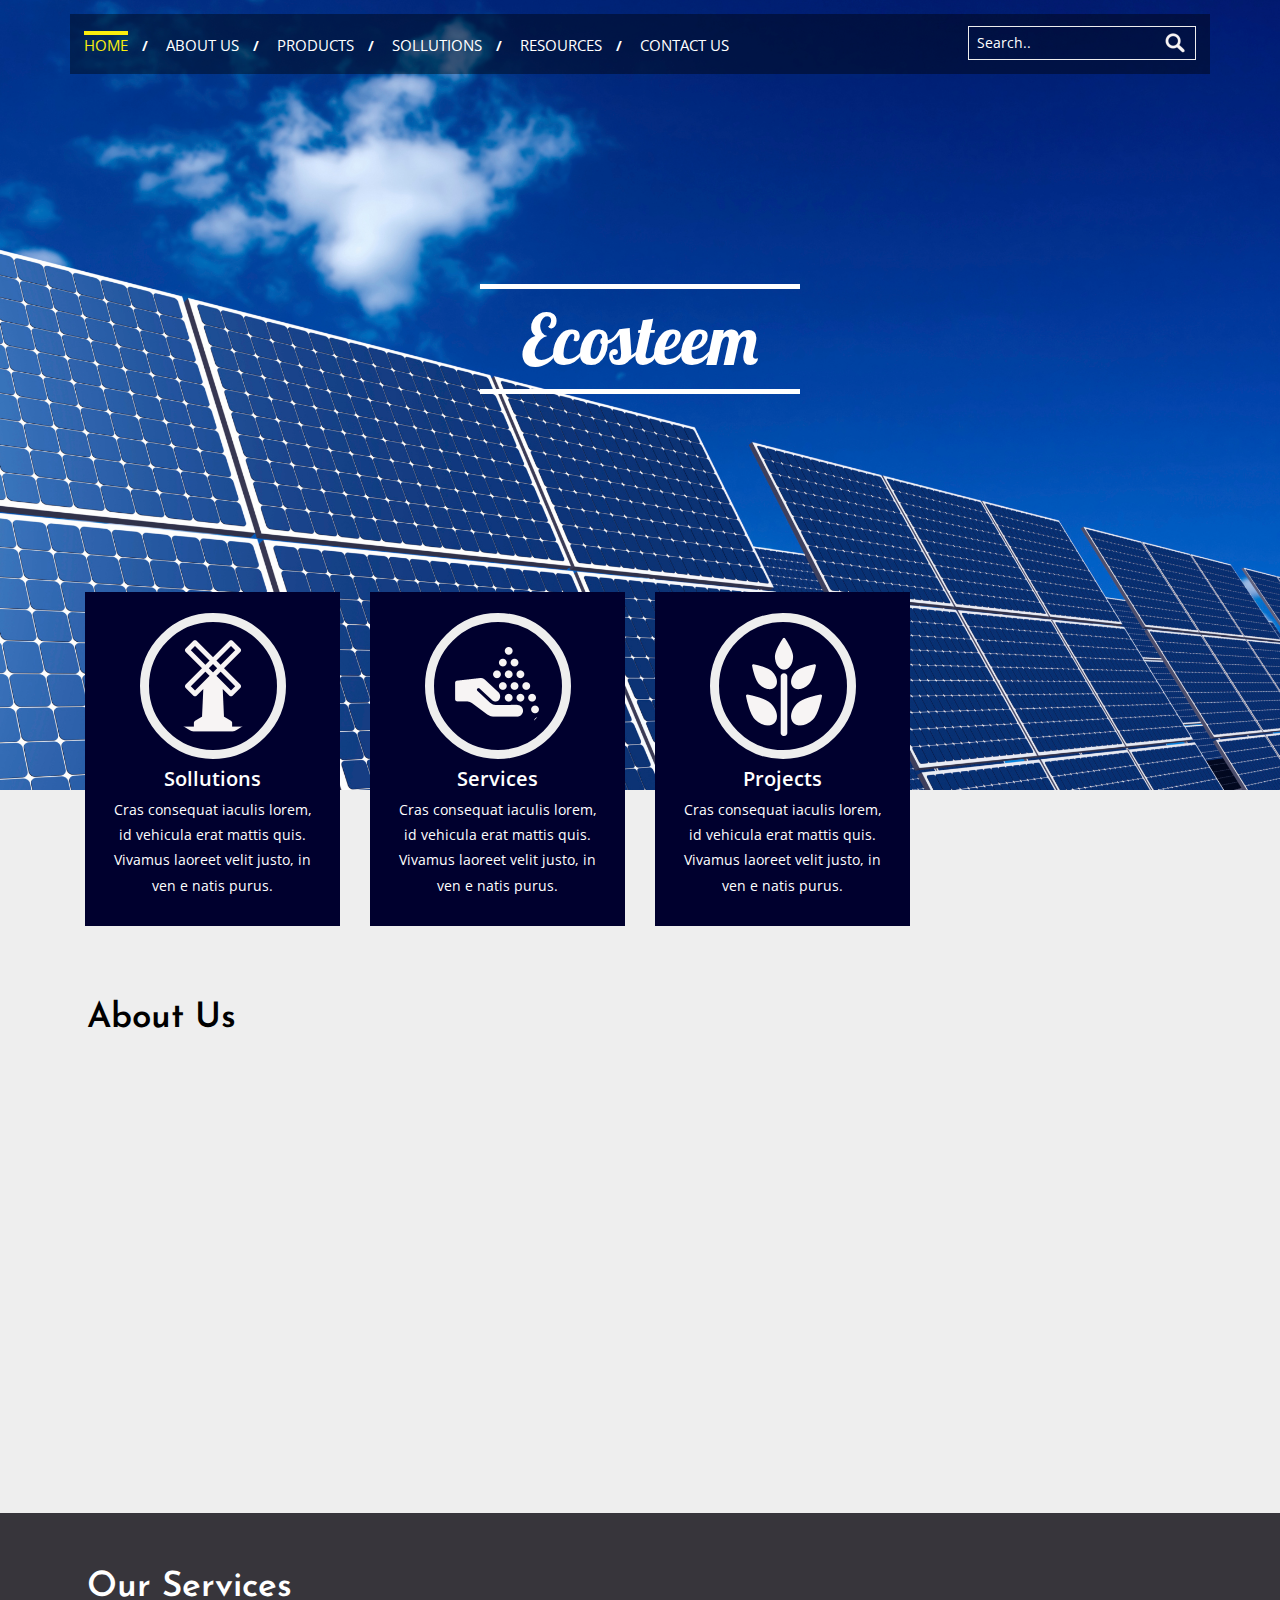
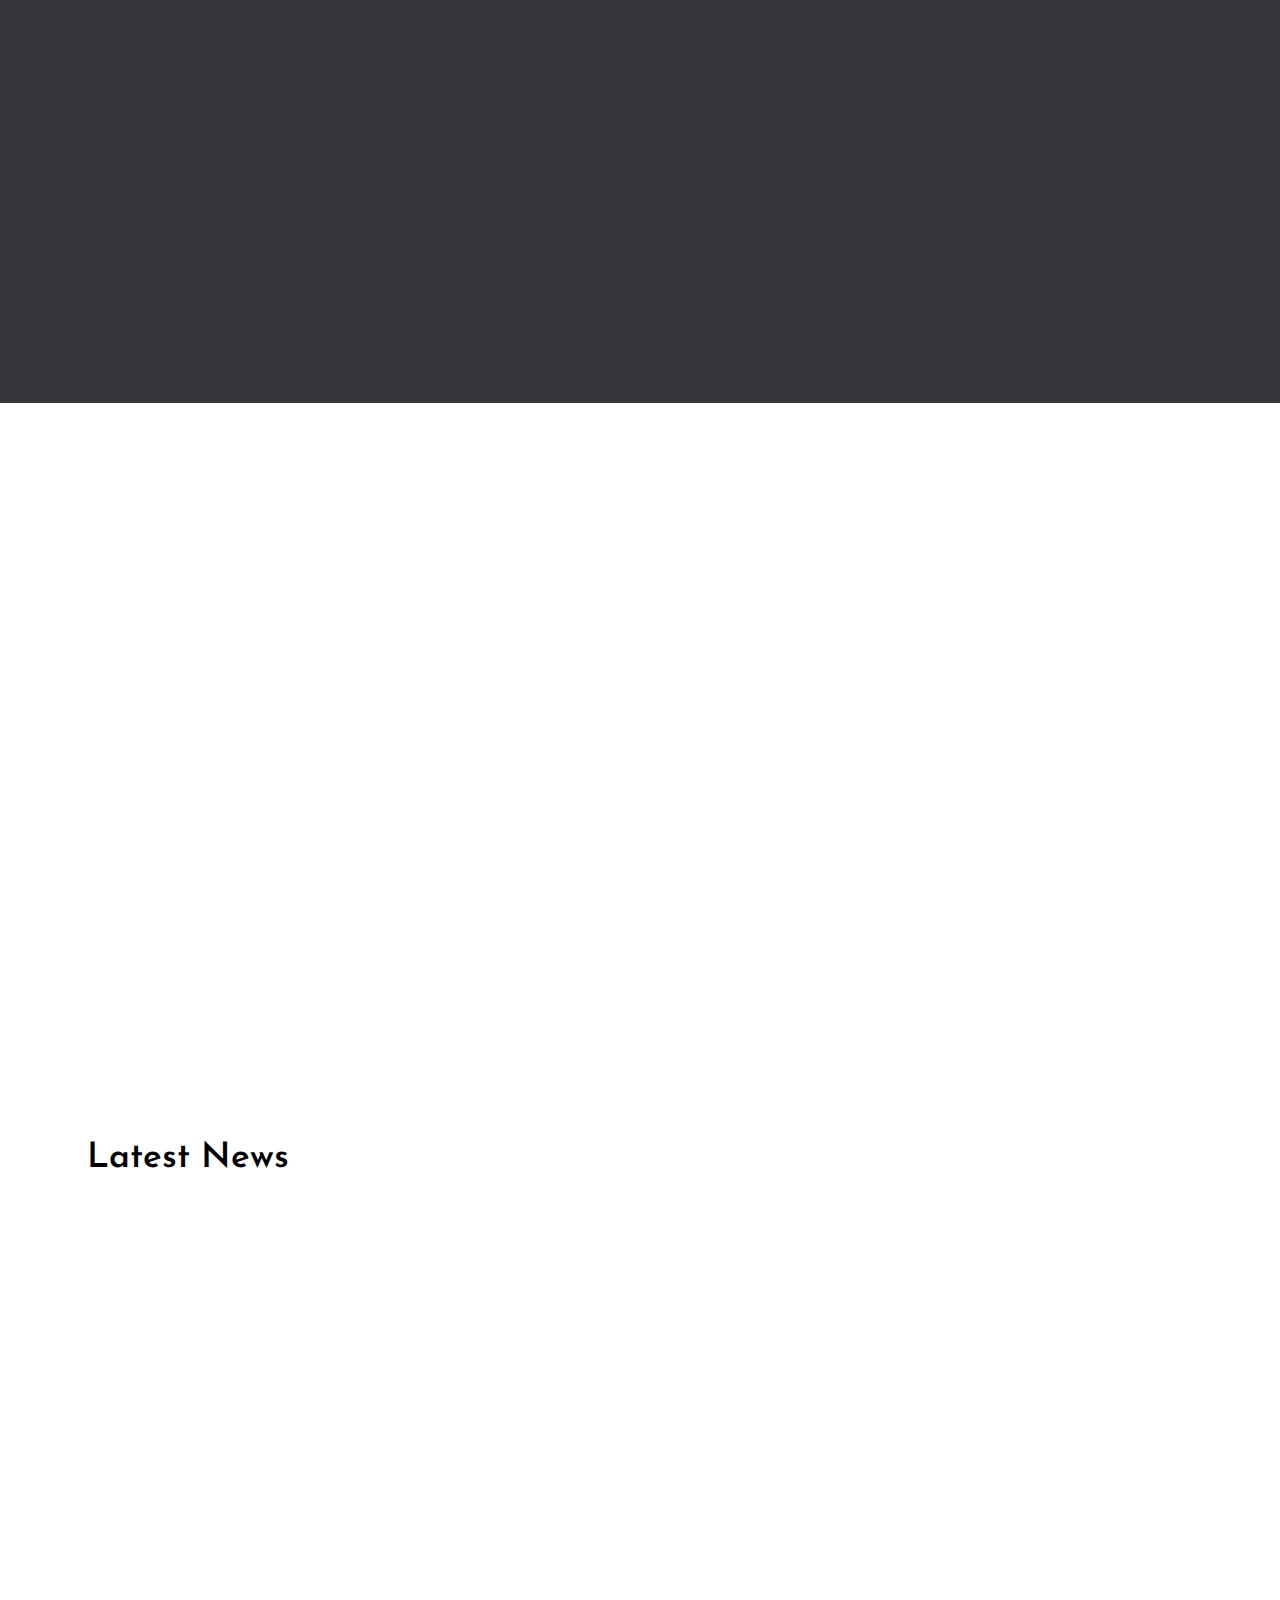
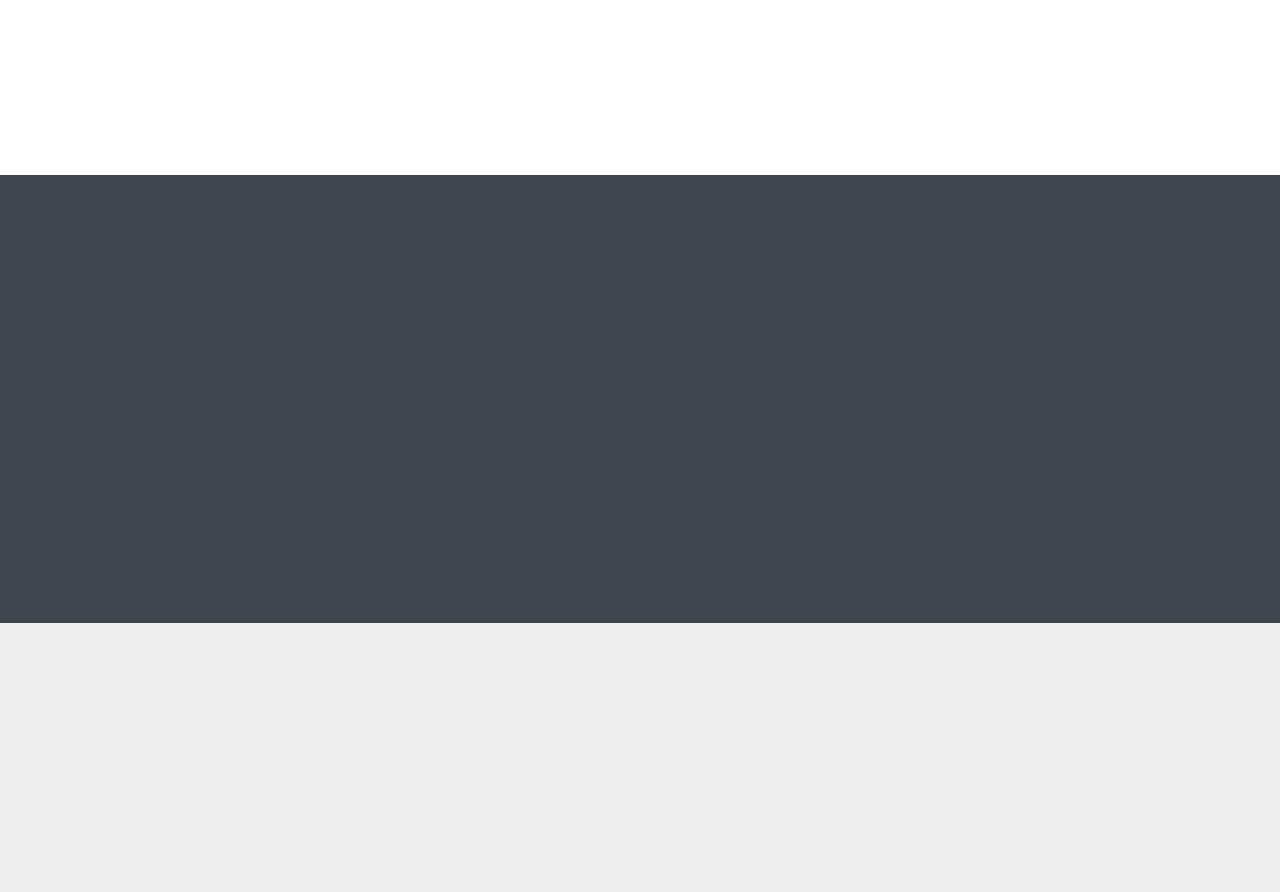
==== commit ea681735: "2nd commit" ====
--- a/index.html
+++ b/index.html
@@ -8,7 +8,7 @@
 <!DOCTYPE HTML>
 <html>
 <head>
-<title>Cultivation a Agriculture  Category Flat Bootstarp Resposive Website Template | Home :: w3layouts</title>
+<title>Ecosteem</title>
 <link href="css/bootstrap.css" rel="stylesheet" type="text/css" media="all">
 <link href="css/style.css" rel="stylesheet" type="text/css" media="all" />
 <meta name="viewport" content="width=device-width, initial-scale=1">
@@ -57,12 +57,12 @@
 		<div class="top-menu">
 		<span class="menu"><img src="images/nav.png" alt=""/> </span>
 		<ul>
-   	<li><a href="index.html" class="active">home</a></li><label>/</label>
-    <li><a href="about.html">About</a></li><label>/</label>
-  	<li><a href="services.html">Services</a></li><label>/</label>
-	<li><a href="products.html">products</a></li><label>/</label>
-   	<li><a href="blog.html">blog</a></li><label>/</label>
-   	<li><a href="contact.html">Contact</a></li>
+   	<li><a href="index.html" class="active">HOME</a></li><label>/</label>
+    <li><a href="about.html">ABOUT US</a></li><label>/</label>
+  	<li><a href="services.html">PRODUCTS</a></li><label>/</label>
+	<li><a href="products.html">SOLLUTIONS</a></li><label>/</label>
+   	<li><a href="blog.html">RESOURCES</a></li><label>/</label>
+   	<li><a href="contact.html">CONTACT US</a></li>
     </ul>
      <!-- script for menu -->
 				
@@ -92,32 +92,26 @@
 	<div class="col-md-3 header-grid">
 	<div class="header-img1 wow bounceInLeft animated" data-wow-delay="0.4s" style="visibility: visible; -webkit-animation-delay: 0.4s;">
 	<img src="images/icon4.png"" class="img-responsive" alt="/">
-					<h4>Dolor nunc vule </h4>
+					<h4>Sollutions</h4>
 					<p>Cras consequat iaculis lorem, id vehicula erat mattis quis. Vivamus laoreet velit justo, in ven e natis purus.</p>
 					</div>
 					</div>
 	<div class="col-md-3 header-grid">
 		<div class="header-img2 wow fadeInDownBig animated animated" data-wow-delay="0.4s">
 	<img src="images/icon5.png"" class="img-responsive" alt="/">
-					<h4>vule Dolor nunc</h4>
+					<h4>Services</h4>
 					<p>Cras consequat iaculis lorem, id vehicula erat mattis quis. Vivamus laoreet velit justo, in ven e natis purus.</p>
 					</div>
 					</div>
 					
 	<div class="col-md-3 header-grid">
 		<div class="header-img3 wow fadeInUpBig animated animated" data-wow-delay="0.4s">
-	<img src="images/icon6.png"" class="img-responsive" alt="/">
-					<h4>nunc vule put </h4>
+	<img src="images/icon6.png" class="img-responsive" alt="/">
+					<h4>Projects </h4>
 					<p>Cras consequat iaculis lorem, id vehicula erat mattis quis. Vivamus laoreet velit justo, in ven e natis purus.</p>
 					</div>
 					</div>
-					<div class="col-md-3 header-grid">
-						<div class="header-img4 wow bounceInRight animated" data-wow-delay="0.4s" style="visibility: visible; -webkit-animation-delay: 0.4s;">
-	<img src="images/icon7.png"" class="img-responsive" alt="/">
-					<h4>Cras consequat </h4>
-					<p>Cras consequat iaculis lorem, id vehicula erat mattis quis. Vivamus laoreet velit justo, in ven e natis purus.</p>
-					</div>
-					</div>
+	
 	<div class="clearfix"></div>
 	</div>
 </div>	
--- a/css/style.css
+++ b/css/style.css
@@ -1,1965 +1,1965 @@
-/*--
-Author: W3layouts
-Author URL: http://w3layouts.com
-License: Creative Commons Attribution 3.0 Unported
-License URL: http://creativecommons.org/licenses/by/3.0/
---*/
-body a{
-    transition:0.5s all;
-	-webkit-transition:0.5s all;
-	-moz-transition:0.5s all;
-	-o-transition:0.5s all;
-	-ms-transition:0.5s all;
-}
-input[type="button"]{
-	transition:0.5s all;
-	-webkit-transition:0.5s all;
-	-moz-transition:0.5s all;
-	-o-transition:0.5s all;
-	-ms-transition:0.5s all;
-}
-
-h1,h2,h3,h4,h5,h6{
-	padding:0 0;
-	margin:0 0;
-}
-p{
-	padding:0 0;
-	margin:0 0;
-}
-ul{
-	padding:0 0;
-	margin:0 0;	
-}
-body{
-	padding:0 0;
-	margin:0 0; 
-	font-family: 'Open Sans', sans-serif;
-}
-.header {
-  background: url("../images/banner.jpg")no-repeat 0px 0px;
-  background-size:cover;
-  min-height: 790px;
-  text-align: center;
-  -webkit-background-size: cover;
-  -moz-background-size: cover;
-  -o-background-size: cover;
-  -ms-background-size: cover;
-}
-.header-top {
-  margin-top: 1em;
-  background: rgba(0, 0, 0, 0.41);
-}
-.logo {
-  border-top: 5px solid#fff;
-  border-bottom: 5px solid#fff;
-  width: 28%;
-  margin: 15em auto 0;
-}
-.logo a {
-  font-size: 5em;
-  text-transform: capitalize;
-  text-decoration: none;
-  color:#fff;
-  	font-family: 'Lobster', cursive;
-}
-.top-menu {
-   float:left;
-     padding-top: 0.3em;
-  }
-.top-menu ul li {
-  display: inline-block;
-    margin: 1.2em 1em;
- }
- .top-menu ul {
-  color: #fff;
-}
- .top-menu ul li a:hover {
-  border-top: 4px solid#FAEE0D;
-  color:#FAEE0D;
-}
-span.menu {
-  display: none;
-}
- .top-menu ul li  a{
-  text-transform: capitalize;
-  font-size: 1.1em;
-  color: #fff;
-  text-decoration: none;
-}
-.top-menu ul li a.active {
-  border-top: 4px solid#FAEE0D;
-  color: #FAEE0D;
-}
-.search{
-	float:right;
-	position:relative;
-	width:20%;
-	border: 1px solid #ededed;
-    margin: 0.85em 1em;
-}
-.search input[type="text"] {
-	outline: none;
-	padding:6px 8px;
-	background: none;
-	width: 87%;
-	border: none;
-	font-size:1em;
-	color:#fff;	
-	float: left;
-}
-.search input[type="submit"] {
-  width: 22px;
-  height: 22px;
-  background: url(../images/search.png) -9px -3px no-repeat;
-  padding: 0px 1px;
-  border: none;
-  cursor: pointer;
-  position: absolute;
-  outline: none;
-  top: 6px;
-  right: 9px;
-}
-.header-bottom {
-  position: relative;
-}
-.header-grids {
-  position: absolute;
-  bottom: -38em;
-  left: 0;
-  width: 100%;
-}
-.header-img1 {
-  background: #16A667;
-    padding: 1.5em 2em;
-}
-.header-img2 {
-  background:#16A667;
-  padding: 1.5em 2em;
-}
-.header-img3 {
-  background:#16A667;
-  padding: 1.5em 2em;
-}
-.header-img4 {
-  background:#16A667;
-  padding: 1.5em 2em;
-}
-.header-grid img {
-  margin: 0 auto;
-  border-radius: 73px;
-  border: 9px solid #eee;
-  padding: 1em 1em;
-}
-.header-grid h4 {
-  font-size: 1.4em;
-  padding: 0.5em 0 0;
-  color: #fff;
-    font-weight: 600;
-}
-.header-grid p {
-  font-size: 1em;
-  padding: 0.5em 0;
-  color: #fff;
-  line-height: 1.8em;
-}
-.header-grid img:hover {
-  transform: rotateY(360deg);
-  transition: .5s all;
-  -webkit-transition: .5s all;
-  -moz-transition: .5s all;
-  -o-transition: .5s all;
-  -ms-transition: .5s all;
-}
-.about-section {
-  padding: 15em 0 4em;
-  background:#eee;
-}
-.about-img img {
-  width: 100%;
-}
-.about-section h3 {
-  font-size: 2.5em;
-  text-transform: capitalize;
-  color: #000;
-   margin: 0 17px;
-   font-family: 'Josefin Sans', sans-serif;
-     font-weight: 600;
-}
-.about-grids {
-  margin-top: 3em;
-}
-.about-grid p {
-  font-size: 1em;
-  padding: 1em 0;
-  color: #555;
-  line-height: 1.8em;
-}
-.service-section {
-  padding: 4em 0;
-  background:#37353b;
- }
-.service-section h3 {
-  font-size: 2.5em;
-  text-transform: capitalize;
-  color: #fff;
-    margin: 0 17px;
-	font-family: 'Josefin Sans', sans-serif;
-	  font-weight: 600;
-}
-.service-grids {
-  margin-top: 3em;
-    text-align: center;
-}
-.service-grid img {
-  margin: 0 auto;
-  background:#16A667;
-  padding: 0.5em 1em;
-  border-radius: 10px;
-}
-.service-grid img:hover {
-  background: #f2af00;
-}
-.service-grid h4 {
-  font-size: 1.5em;
-  padding: 0.8em 0 0;
-  color: #fff;
-    font-weight: 600;
-}
-.service-grid p {
-  font-size: 1em;
-  padding: 1em 0;
-  color: #999;
-  line-height: 1.8em;
-}
-.work-section {
-  padding: 4em 0;
-  background:#eee;
- }
-.work-section h3 {
-  font-size: 2.5em;
-  text-transform: capitalize;
-  color: #000;
-	font-family: 'Josefin Sans', sans-serif;
-	  font-weight: 600;
-}
-.work {
- position:relative;
-}
-.work .textbox {
-width: 285px;
-height: 244px;
-position:absolute;
-top:0;
-left:0;
--webkit-transform: scale(0);
-transform: scale(0);
-border-radius:0px;
-background-color:rgba(15, 16, 15, 0.16);;
--webkit-box-shadow: 0px 0px 15px 2px rgba(255,255,255,.75);
-box-shadow: 0px 0px 15px 2px rgba(255,255,255,.75);
-}
-.work:hover .textbox {
--webkit-transform: scale(1);
-transform: scale(1);
-}
-.textbox img {
-  padding-top: 7em;
-  color: #fff;
-  margin: 0 auto;
-}
-.textbox {
--webkit-transition: all 0.7s ease;
-transition: all 0.7s ease;
-}
-.latest-grids {
-  margin-top: 3em;
-}
-.latest-grid {
-  padding: 0;
-}
-.news-section{
-padding:4em 0;
-}
-.news-section h3 {
-  font-size: 2.5em;
-  text-transform: capitalize;
-  color: #000;
-    margin: 0 17px;
-	font-family: 'Josefin Sans', sans-serif;
-	  font-weight: 600;
-}
-.news-grids {
-  margin-top: 3em;
-}
-.news-grid h4 a {
-  font-size: 1.2em;
-  text-decoration: none;
-  color: #000;
-  padding: 0.5em 0;
-  display: block;
-    font-weight: 600;
-}
-.news-grid p.date a {
-  font-size: 1em;
-  font-weight: 500;
-  color: #000;
-}
-.news-grid p.date a:hover {
-  color: rgba(32, 176, 89, 0.88);
-}
-.news-grid p{
-  font-size: 1em;
- margin-bottom: 1em;
-  color: #999;
-  line-height: 1.8em;
-}
-a.button {
-  font-size: 1.2em;
-  padding: 0.5em 1em;
-  background:#f2af00;
-  width: 35%;
-   margin-top: 1.5em;
-   display:block;
-  color: #fff;
-  text-decoration: none;
-  text-transform: capitalize;
-}
-/* Shutter In Vertical */
-.hvr-shutter-in-vertical {
-  display: inline-block;
-  vertical-align: middle;
-  -webkit-transform: translateZ(0);
-  transform: translateZ(0);
-  box-shadow: 0 0 1px rgba(0, 0, 0, 0);
-  -webkit-backface-visibility: hidden;
-  backface-visibility: hidden;
-  -moz-osx-font-smoothing: grayscale;
-  position: relative;
-  background: #f2af00;
-  -webkit-transition-property: color;
-  transition-property: color;
-  -webkit-transition-duration: 0.3s;
-  transition-duration: 0.3s;
-}
-.hvr-shutter-in-vertical:before {
-  content: "";
-  position: absolute;
-  z-index: -1;
-  top: 0;
-  bottom: 0;
-  left: 0;
-  right: 0;
-  background:#16A667;
-  -webkit-transform: scaleY(1);
-  transform: scaleY(1);
-  -webkit-transform-origin: 50%;
-  transform-origin: 50%;
-  -webkit-transition-property: transform;
-  transition-property: transform;
-  -webkit-transition-duration: 0.3s;
-  transition-duration: 0.3s;
-  -webkit-transition-timing-function: ease-out;
-  transition-timing-function: ease-out;
-}
-.hvr-shutter-in-vertical:hover, .hvr-shutter-in-vertical:focus, .hvr-shutter-in-vertical:active {
-  color: white;
-}
-.hvr-shutter-in-vertical:hover:before, .hvr-shutter-in-vertical:focus:before, .hvr-shutter-in-vertical:active:before {
-  -webkit-transform: scaleY(0);
-  transform: scaleY(0);
-}
-.categories-section {
-  padding: 4em 0;
-  background:#3f454d;
-}
-.cat h3 {
-  font-size: 2.5em;
-  text-transform: capitalize;
-  color:#fff;
-  margin-bottom: 0.7em;
-  font-family: 'Josefin Sans', sans-serif;
-    font-weight: 600;
-}
-.cat ul li {
-  font-size: 1em;
-  line-height: 1.8em;
-  color: #999;
-  list-style: none;
-  padding: 6px 24px;
-  background: url(../images/list-arrow.png) no-repeat 0px 15px;
-  cursor: pointer;
-  list-style-type: none;
-}
-.cat ul li:hover {
-  color: #f2af00;
-}
-.up h3 {
-  font-size: 2.5em;
-  text-transform: capitalize;
-  color:#fff;
-  margin-bottom: 1em;
-  font-family: 'Josefin Sans', sans-serif;
-    font-weight: 600;
-}
-.up-img {
-  float: left;
-  width: 21%;
-  margin-right: 3%;
-}
-.up-text {
-  float: left;
-  width: 76%;
-}
-.up-img img {
-  width: 100%;
-}
-.up1 {
-  margin-top: 1.2em;
-}
-.up-text a {
-   font-size: 1.3em;
-  color: #fff;
-    margin-bottom: 0.3em;
-	text-decoration:none;
-}
-.up-text a:hover {
-  color: #f2af00;
-}
-.up-text p {
-  font-size: 1em;
-  line-height:1.8em;
-  color:#999;
-}
-.cont h3 {
-  font-size: 2.5em;
-  text-transform: capitalize;
-  color:#fff;
-  margin-bottom: 1em;
-  font-family: 'Josefin Sans', sans-serif;
-    font-weight: 600;
-}
-.cont ul li {
-  display: inline-block;
-}
-.cont ul {
-  margin-bottom: 2em;
-}
-.phone {
-  width: 40px;
-  height: 40px;
-  background: url("../images/img-sprite1.png") no-repeat -220px 0px;
-  display: inline-block;
-}
-.smartphone {
-  width: 40px;
-  height: 40px;
-  background: url("../images/img-sprite1.png") no-repeat -260px 0px;
-  display: inline-block;
-}
-.message {
-  width: 40px;
-  height: 40px;
-  background: url("../images/img-sprite1.png") no-repeat -300px 6px;
-  display: inline-block;
-}
-.cont ul li p {
-  font-size: 1em;
-  color: #999;
-}
-.cont ul li a {
-  width: 100%;
-  display: block;
-  font-size: 1em;
-  text-decoration: none;
-  color:#999;
-}
-.cont ul li a:hover{
-color:#f2af00;
-}
-.footer-section {
-  padding: 4em 0;
-  text-align: center;
-  background:#eee;
-}
-.social-icons i {
-  width: 55px;
-  height: 55px;
-  background: url("../images/img-sprite1.png") no-repeat 0px 0px;
-  display: inline-block;
-  margin: 0 0 0 1em;
-}
-.social-icons i.icon1
-{
-	background:url("../images/img-sprite1.png") no-repeat 0px 0px;
-}
-
-.social-icons i.icon2
-{
-	background:url("../images/img-sprite1.png") no-repeat -55px 0px;
-}
-.social-icons i.icon3
-{
-	background:url("../images/img-sprite1.png") no-repeat -110px 0px;
-}
-.social-icons i.icon4
-{
-	background:url("../images/img-sprite1.png") no-repeat -165px 0px;
-}
-.social-icons i:hover {
-  opacity: 0.6;
-}
-
-.bottom-menu ul li {
-  display: inline-block;
-    margin: 1.2em 1.5em;
- }
-.bottom-menu ul li  a{
- text-transform: capitalize;
-  font-size: 1.1em;
-  color: #000;
-  text-decoration: none;
-}
-.footer-bottom {
-	margin-top: 1em;
-}
-.footer-bottom p {
-	font-size: 16px;
-	color: #000;
-	font-weight: 400;
-}
-.footer-bottom a {
-	font-size: 19px;
-	color:#16A667;
-	font-weight: 400;
-	text-transform: capitalize;
-	font-family: 'Exo', sans-serif;
-}
-.footer-bottom a:hover {
-	color: #000;
-}
-.footer-bottom p a {
-	margin: 0 6px 0 6px;
-}
-#toTop {
-	display: none;
-	text-decoration: none;
-	position: fixed;
-	bottom: 10px;
-	right: 10px;
-	overflow: hidden;
-	width: 48px;
-	height: 48px;
-	border: none;
-	text-indent: 100%;
-	background: url("../images/to-top2.png") no-repeat 0px 0px;
-}
-/*about*/
-.header.head-top {
-  min-height: 450px;
-  }
-.logo.logo1 {
-  margin-top: 10em;
-}
-.aboutus-section {
-  padding: 4em 0;
-}
-.aboutus-section h3 {
-  font-size: 3.5em;
-  text-transform: capitalize;
-  margin-bottom: 1.5em;
-  color: #394c53;
-  font-family: 'Josefin Sans', sans-serif;
-  text-align:center;
-    font-weight: 600;
-}
-.left-grid h4 {
-  font-size: 2em;
-  padding: 0.5em 0;
-  color: #000;
-  text-transform: capitalize;
-    font-weight: 600;
-}
-.left-grid ul li {
-  font-size: 1em;
-  line-height: 1.8em;
-  color: #555;
-  list-style: none;
-  padding: 6px 24px;
-  background: url(../images/list-arrow.png) no-repeat 0px 15px;
-  cursor: pointer;
-  list-style-type: none;
-}
-.left-grid p {
-  font-size: 1em;
-  line-height: 1.8em;
-  color: #555;
-}
-.ab1 a {
-  text-align: right;
-  font-size: 1.2em;
-  padding: 0.5em 0;
-  display: block;
-  text-decoration: none;
-}
-.ab2 a{
-  text-align: right;
-  font-size: 1.2em;
-  padding: 0.5em 0;
-  display: block;
-  text-decoration: none;
-}
-.ab1 {
-  background: #eee;
-  padding: 1em 1em;
-    margin: 3em 0;
-	  border-radius: 5px;
-}
-.ab2 {
-  background: #eee;
-  padding: 1em 1em;
-    border-radius: 5px;
-}
-.right-grid {
-  padding: 0.5em 0 0;
-}
-.right-grid h5 {
-  font-size: 1.4em;
-  padding: 0.5em 0;
-  color: #000;
-  text-transform: capitalize;
-  font-weight: 500;
-  
-}
-.right-grid  p {
-  font-size: 1em;
-  color: #555;
-  line-height: 1.8em;
-  text-align: left;
-}
-.aboutus4 h4 {
-  font-size: 2em;
-  padding: 0.5em 0;
-  color: #000;
-  text-transform: capitalize;
-  margin-bottom: 1.5em;
-     font-weight: 600;
-}
-.team-grid h5 {
-  font-size: 1.4em;
-  padding: 0.5em 0;
-  color: #0A0909;
-}
-.aboutus4 {
-  margin-top: 2.5em;
- }
-
-.aboutus2 {
-  margin-top: 1em;
-}
-/*------ services -----*/
-.services-section {
-	padding: 4em 0;
-	  background: #f5f5f5;
-	  text-align: center;
-
-}
-.services-section h3 {
-  font-size: 3.5em;
-  text-transform: capitalize;
-   margin-bottom: 1.5em;
-  color: #394c53;
-  font-family: 'Josefin Sans', sans-serif;
-    font-weight: 600;
- }
-.services-grid h5 {
-  font-size: 1.4em;
-  color: #000;
-  font-weight: 600;
-  padding-top: 0.7em;
-  text-transform: capitalize;
-}
-a.button1 {
-  font-size: 1.2em;
-  padding: 0.5em 1em;
-  background:#f2af00;
-  margin: 1.5em auto 0;
-  width:38%;
-   display:block;
-  color: #fff;
-  text-decoration: none;
-  text-transform: capitalize;
-}
-.service-section1 {
-  padding: 4em 0;
-  background: #37353b;
-}
-.services-grid p {
-  font-size: 1em;
-  color: #555;
-    margin: 0.5em 0 2em;
-  line-height:1.8em;
-}
-.services-grid img {
-  border-radius: 5px;
-  -ms-border-radius: 5px;
-  -o-border-radius: 5px;
-  -webkit-border-radius: 5px;
-  -moz-border-radius: 5px;
-}
-.services-grid a img:hover {
-  opacity: 0.6;
-}
-.services-section1 {
-  padding: 1em 0 4em;
-  background: #f5f5f5;
-}
-/*------ portfolio -----*/
-.project-section {
-  padding: 4em 0;
-    background: url(../images/footer-bg.jpg);
-}
-.project-section  h3 {
-  font-size: 3.5em;
-  text-transform: capitalize;
-  margin-bottom: 1.5em;
- text-align: center;
-	  color: #394c53;
-  font-family: 'Josefin Sans', sans-serif;
-    font-weight: 600;
-}
-.port2 {
-  padding: 2em 0;
-}
-.port-grid a img:hover {
-  opacity: 0.6;
-}
-/*-- error-page --*/
-.main {
-	padding: 12em 0px;
-	  border-bottom: 1px solid #5d5d5d;
-}
-.error-404 h1 {
-  font-size: 12em;
-  font-weight: 700;
-  color:#f2af00;
-  margin: 0;
-  padding: 0;
-  text-transform: uppercase;
-}
-.error-404 p{
-	color: #090909;
-	margin: 0;
-	font-size: 1.2em;
-	text-transform: uppercase;
-} 
-a.b-home{
-	background:#16A667;
-	padding:0.8em 3em;
-	display:inline-block;
-	color:#FFF;
-	text-decoration:none;
-	margin-top:1em;
-}
-a.b-home:hover{
-	background:#f2af00;
-	color:#fff;
-}
-/*------ contact -----*/
-.contact {
-  padding: 4em 0;
-}
-.contact-head{
-	text-align:center;
-}
-.contact-head h3{
-	font-size: 3.5em;
-	text-transform:capitalize;
-    color: #394c53;
-  font-family: 'Josefin Sans', sans-serif;
-    font-weight: 600;
-  
-}
-.contact-head span{
-	color: #777;
-}
-.contact-map iframe{
-	min-height:300px;
-	width:100%;
-	border:none;
-	margin:1.5em 0 1em;
-}
-.contact-form-row{
-	margin-bottom:3em;
-}
-.contact-form-row div{
-	width: 32.6%;
-	float: left;
-	margin-right: 1%;
-} 
-.contact-form-row div span,.contact-form-row2  span{
-	font-size:1.2em;
-	color:#000;
-	  font-weight: 600;
-  text-transform: capitalize;
-	display:block;
-	padding:0 0 0.5em;
-}
-.contact-form-row div input[type="text"]{
-	width:100%;
-	padding:1em;	
-	border:1px solid #EEE;
-	-webkit-appearance:none;
-	outline:none;
-	color:#777;
-	transition:border-color 0.4s;
-	-webkit-transition:border-color 0.4s;
-	-moz-transition:border-color 0.4s;
-	-o-transition:border-color 0.4s;
-	-ms-transition:border-color 0.4s;
-}
-.contact-form-row div input[type="text"]:hover,.contact-form-row2 textarea:hover{
-	color:#d4a258;
-	border-color:#d4a258;
-}
-.contact-form-row div:nth-child(3){
-	margin-right:0;
-}
-.contact-form-row2 textarea{
-	width:100%;
-	padding:1em;	
-	font-family: 'Droid Sans', sans-serif;
-	border:1px solid #EEE;
-	-webkit-appearance:none;
-	outline:none;
-	color:#777;
-	min-height:320px;
-	resize:none;
-	transition:border-color 0.4s;
-	-webkit-transition:border-color 0.4s;
-	-moz-transition:border-color 0.4s;
-	-o-transition:border-color 0.4s;
-	-ms-transition:border-color 0.4s;
-}
-.contact-form-row2 {
-	margin-top:1em;
-}
-.contact-form input[type="submit"]{
-	display: block;
-	background:#16A667;
-	padding: 0.7em 3em;
-	font-size:1.2em;
-	text-transform: uppercase;
-	color: #FFF;
-	font-weight: 400;
-	display: inline-block;
-	margin-top: 1em;
-	text-decoration: none;
-	border:none;
-	outline:none;
-	transition:0.5s all;
-	-webkit-transition:0.5s all;
-	-moz-transition:0.5s all;
-	-o-transition:0.5s all;
-	-ms-transition:0.5s all;
-}
-.contact-form input[type="submit"]:hover{
-	background: #ffb449;
-}
-/*------ end contact -----*/  
-/*-- responsive-design --*/
-@media only screen and (max-width:1024px) {
-   .logo a {
-  font-size: 4em;
-}
-.header {
-   min-height: 501px;
-}
-.logo {
-  margin: 9em auto 0;
- }
- .header-grids {
- bottom: -32em;
-}
-.header-grid h4 {
-  font-size: 1.2em;
-}
-.header-grid p {
-  font-size: 0.965em;
-}
-
-.about-section {
-  padding: 20em 0 4em;
-}
-.about-section h3 {
-  font-size: 2em;
-}
-.about-grid p {
-  font-size: 0.965em;
-}
-.service-section h3 {
-  font-size: 2em;
-}
-.service-grid h4 {
-  font-size: 1.2em
-}
-.service-grid p {
-  font-size: 0.965em;
-  }
-.work-section h3 {
-  font-size: 2em;
-}
-.work .textbox {
-  width: 236px;
-  height: 201px;
- }
- .textbox img {
-  padding-top: 5em;
- }
- .news-section h3 {
-  font-size: 2em;
-}
-.news-grid h4 a {
-  font-size: 1em;
-}
-.news-grid p {
-  font-size: 0.965em;
- }
-a.button {
-  font-size: 1.1em;
-  width: 38%;
-}
-.up h3 {
-  font-size: 2em;
-}
-.cat h3 {
-  font-size: 2em;
-}
-.cont h3 {
-  font-size: 2em;
-}
-.up-text a {
-  font-size: 1.05em;
-}
-.up-text p {
-  font-size: 0.965em;
-}
-.cat ul li {
-  font-size: 0.97em;
- }
- .cont ul li p {
-  font-size: 0.965em;
-}
-.footer-bottom p {
-  font-size: 15px;
- }
- .footer-bottom a {
-  font-size: 17px;
-}
-.cont ul li a {
-  font-size: 0.95em;
-}
-.aboutus-section h3 {
-  font-size: 3em;
-}
-.header.head-top {
-  min-height: 415px;
-}
-.logo.logo1 {
-  margin-top: 9em;
-}
-.left-grid h4 {
-  font-size: 1.5em;
-}
-.left-grid ul li {
-  font-size: 0.97em;
-}
-.left-grid p {
-  font-size: 0.965em;
- }
-.ab1 a {
-font-size: 1em;
-}
-.ab2 a {
- font-size: 1em;
- }
- .right-grid h4 {
-  font-size: 1.2em;
- }
- .right-grid h5 {
-  font-size: 1.2em;
- }
- .aboutus2 {
-  margin-top: 1.5em;
-}
- .aboutus4 {
-  margin-top: 0.5em;
-}
-.aboutus4 h4 {
-  font-size: 1.5em;
-}
-.team-grid h5 {
-  font-size: 1.2em;
-}
-.right-grid p {
-  font-size: 0.965em;
-}
-.services-section h3 {
-  font-size: 3em;
-}
-.services-grid h5 {
-  font-size: 1.2em;
-}
-.services-grid p {
-  font-size: 0.965em;
-}
-a.button1 {
-  font-size: 1.1em;
-    width: 43%;
-}
-.project-section h3 {
-  font-size: 3em;
-}
- .error-404 h1 {
-  font-size: 10em;
-}
-.error-404 p {
-   font-size: 1.05em;
-}
-.contact-head h3 {
-  font-size: 3em;
-}
-.contact-form-row div span, .contact-form-row2 span {
-  font-size: 1em;
-}
-}
-@media only screen and (max-width:768px) {
-.header-grid {
-  float: left;
-  width: 25%;
-}
-.logo a {
-  font-size: 3em;
-}
-.logo {
-  margin: 7em auto 0;
-}
-.header {
-  min-height: 375px;
-}
-.header-grids {
-  bottom: -28em;
-}
-.header-img1 {
- padding: 1.5em 1.5em;
-}
-.header-img2 {
- padding: 1.5em 1.5em;
-}
-.header-img3 {
- padding: 1.5em 1.5em;
-}
-.header-img4 {
- padding: 1.5em 1.5em;
-}
-.header-grid h4 {
-  font-size: 1em;
-}
-.header-grid p {
-  font-size: 0.92em;
-}
-.about-img {
-  float: left;
-  width: 50%;
-}
-.about-grid p {
-  font-size: 0.92em;
-}
-.about-grid {
-  float: left;
-  width: 50%;
-}
-.about-section h3 {
-  font-size: 1.7em;
-}
-.service-section h3 {
-  font-size: 1.7em;
-}
-.service-section {
-  padding: 3em 0;
-}
-.service-grid {
-  float: left;
-  width: 33.3%;
-}
-.service-grid h4 {
-  font-size: 1.05em;
-}
-.service-grid p {
-  font-size: 0.92em;
-}
-.work-section {
-  padding: 3em 0;
- }
-.work-section h3 {
-  font-size: 1.7em;
-}
-.latest-grid.work {
-  float: left;
-  width: 25%;
-}
-.work .textbox {
-  width: 181px;
-  height: 156px;
-}
-.textbox img {
-  padding-top: 3.3em;
-}
-.news-section h3 {
-  font-size: 1.7em;
-}
-.news-section {
-  padding: 3em 0;
-}
-.news-grid {
-  float: left;
-  width: 33.3%;
-}
-.news-grid h4 a {
-  font-size: 0.9em;
-}
-.news-grid p {
-  font-size: 0.92em;
-}
-a.button {
-  font-size: 1em;
-  width: 49%;
-}
-.up h3 {
-  font-size: 1.7em;
-}
-.up {
-  float: left;
-  width: 33.3%;
-}
-.cat {
-  float: left;
-  width: 33.3%;
-}
-.cont{
-  float: left;
-  width: 33.3%;
-}
-.up-text a {
-  font-size: 0.97em;
-}
-.up-text p {
-  font-size: 0.92em;
-}
-.up-img {
-  float: left;
-  width: 30%;
-  margin-right: 3%;
-}
-.up-text {
-  float: left;
-  width: 66%;
-}
-.cat h3 {
-  font-size: 1.7em;
-}
-.cat ul li {
-  font-size: 0.92em;
-}
-.cont h3 {
-  font-size: 1.7em;
-}
-.cont ul li p {
-  font-size: 0.92em;
-}
-.footer-bottom p {
-  font-size: 14px;
-}
-.footer-bottom a {
-  font-size: 15px;
-}
-.aboutus-section {
-  padding: 3em 0;
-}
-.aboutus-section h3 {
-  font-size: 2.5em;
-  margin-bottom: 1em;
-}
-.header.head-top {
-  min-height: 375px;
-}
-.logo.logo1 {
-  margin-top: 7em;
-}
-.left-grid h4 {
-  font-size: 1.25em;
-}
-.left-grid {
-  float: left;
-  width: 35%;
-}
-.left-grid ul li {
-  font-size: 0.92em;
-  background: url(../images/list-arrow.png) no-repeat 0px 12px;
-}
-.aboutus4 h4 {
-  font-size: 1.25em;
-}
-.left-grid p {
-  font-size: 0.92em;
-}
-.ab1 {
-  margin: 1.8em 0;
- }
-.ab1 a {
-  font-size: 0.95em;
-}
-.right-grid h5 {
-  font-size: 1.05em;
-}
-.right-grid p {
-  font-size: 0.92em;
-}
-.team-grid {
-  float: left;
-  width: 21%;
-}
-.aboutus4 {
-  margin-top: 4.1em;
-}
-.services-section h3 {
-  font-size: 2.5em;
-  margin-bottom:1em;
-}
-.services-section {
-  padding: 3em 0;
-}
-.services-grid {
-  float: left;
-  width: 33.3%;
-}
-a.button1 {
-  font-size: 1em;
-  width: 49%;
-}
-.service-section1 {
-  padding: 2em 0;
- }
-.services-grid h5 {
-  font-size: 1em;
-}
-.services-grid p {
-  font-size: 0.92em;
-}
-.project-section {
-  padding: 3em 0;
- }
-.port-grid {
-  float: left;
-  width: 33.3%;
-}
-.project-section h3 {
-  font-size: 2.5em;
-  margin-bottom: 1em;
-}
-
-.main {
-  padding: 10em 0px;
-}
-.error-404 h1 {
-  font-size: 8em;
-}
-.error-404 p {
-  font-size: 1em;
-}
-.contact {
-  padding: 3em 0;
-}
-.contact-head h3 {
-  font-size: 2.5em;
-}
-.contact-form input[type="submit"] {
-   padding: 0.7em 2em;
-}
-}
-@media only screen and (max-width:648px) {
-span.menu {
-display: block;
- cursor: pointer;
- margin: 14px 10px;
-}
-.top-menu {
-float:left;
-text-align:left;
-}
-.top-menu  ul{
-display:none;
-}
-.top-menu  ul li {
-font-size: 14px;
-display:block;
-	}
-.top-menu ul li{
-display:block;
-float:none;
-margin: 0em;
-border-bottom: none;
-border-right:none;
-}
-.top-menu ul li {
-padding:6px 0 ;
-}
-.top-menu  ul{
-margin:6px 0;
-z-index: 999;
-position: absolute;
-width: 95%;
-background:#394C53;
-text-align: center;
-}
-.top-menu ul li a {
-display: block;
-font-size: 1.1em;
-margin: 0.05em 0.2em;
-color:#fff;
-}
-.top-menu label {
-  display: none;
-}
-.search {
- width: 30%;
-}
-.logo {
-  margin: 7em auto 0;
-}
-.logo a {
-  font-size: 2em;
-}
-.header-grid img {
- border: 6px solid #eee;
- width: 80%;
-}
-.header-grids {
-  bottom: -25em;
-}
-.header-img1 {
-  padding: 1em 0.5em;
-}
-.header-img2 {
-  padding: 1em 0.5em;
-}
-.header-img3 {
-  padding: 1em 0.5em;
-}
-.header-img4 {
-  padding: 1em 0.5em;
-}
-.about-section h3 {
-  font-size: 1.5em;
-}
-.about-grid p {
-  font-size: 0.9em;
-}
-.service-section h3 {
-  font-size: 1.5em;
-}
-.service-grids {
-  margin-top: 2em;
- }
-.header-grid h4 {
-  font-size: 0.95em;
-}
-.header-grid p {
-  font-size: 0.9em;
-}
-.service-grid h4 {
-  font-size: 0.95em;
-}
-.service-grid p {
-  font-size: 0.9em;
-}
-.work-section h3 {
-  font-size: 1.5em;
-}
-.latest-grids {
-  margin-top: 2em;
-}
-.work .textbox {
-  width: 150px;
-  height: 127px;
-}
-.textbox img {
-  padding-top: 2.2em;
-}
-.news-section h3 {
-  font-size: 1.5em;
-}
-.news-grids {
-  margin-top: 2em;
-}
-.news-grid h4 a {
-  font-size: 0.749em;
-}
-.news-grid p.date a {
-  font-size: 0.99em;
-}
-.news-grid p {
-  font-size: 0.9em;
-}
-a.button {
-  font-size: 0.95em;
-  width: 55%;
-}
-.categories-section {
-  padding: 3em 0;
-}
-.up h3 {
-  font-size: 1.5em;
-}
-.up-text a {
-  font-size: 0.95em;
-}
-.up-text p {
-  font-size: 0.9em;
-}
-.cat h3 {
-  font-size: 1.5em;
-}
-.cat ul li {
-  font-size: 0.9em;
-  padding: 6px 14px;
-}
-.cont h3 {
-  font-size: 1.5em;
-}
-.cont ul li p {
-  font-size: 0.92em;
-}
-.header.head-top {
-  min-height: 310px;
-}
-.logo.logo1 {
-  margin-top: 6em;
-}
-.aboutus-section h3 {
-  font-size: 2em;
- }
- .right-grid h5 {
-  font-size: 1em;
-}
-.right-grid p {
-  font-size: 0.9em;
-}
-.left-grid h4 {
-  font-size: 1.15em;
-}
-.left-grid ul li {
-  font-size: 0.9em;
-  padding: 6px 14px;
-}
-.left-grid p {
-  font-size: 0.9em;
-}
-.ab1 a {
-  font-size: 0.92em;
-}
-.ab2 a {
-  font-size: 0.92em;
-}
-.right-grid h5 {
-  font-size: 0.97em;
-}
-.services-section h3 {
-  font-size: 2em;
-}
-.services-grid h5 {
-  font-size: 0.97em;
-}
-.services-grid p {
-  font-size: 0.9em;
-}
-a.button1 {
-  font-size: 0.95em;
-  width: 55%;
-}
-.project-section h3 {
-  font-size: 2em;
-}
-.contact-head h3 {
-  font-size: 2em;
-}
-.contact-map iframe {
-  min-height: 200px;
-}
-}
-@media only screen and (max-width:480px){
-.search {
-  width: 35%;
-    margin: 1em 1em;
-}
-.search input[type="text"] {
-  font-size: 0.95em;
- }
-.top-menu ul {
-   width: 93%;
-}
-.header {
-  min-height:870px;
-}
-.header-grids {
-  bottom: -44em;
-}
-.header-grid {
-  float: left;
-  width: 50%;
-  margin-top: 2em;
-}
-.header-grid img {
-  border: 6px solid #eee;
-  width: 50%;
-}
-.about-section {
-  padding: 2em 0 2em;
-}
-.about-img {
-  float: none;
-  width: 100%;
-}
-.about-grid {
-  float: none;
-  width: 100%;
-    padding: 0;
-}
-.about-grids {
-  margin-top: 2em;
-}
-.about-section h3 {
-  font-size: 1.4em;
-  text-align:center;
-}
-.service-section h3 {
-  font-size: 1.4em;
-  text-align:center;
-}
-.service-grid {
-  float: none;
-  width: 100%;
-    padding: 0;
-}
-.work-section h3 {
-  font-size: 1.4em;
-    text-align: center
-}
-.latest-grid.work {
-  float: left;
-  width: 50%;
-}
-.work .textbox {
-  width: 214px;
-  height: 185px;
-}
-.textbox img {
-  padding-top: 4.2em;
-}
-.news-grid {
-  float: none;
-  width: 100%;
-  margin-top: 1em;
-    padding: 0;
-}
-.news-grid img {
-  margin: 0 auto;
-}
-.news-section h3 {
-  font-size: 1.4em;
-  text-align: center;
-}
-.news-grid h4 a {
-  font-size: 0.85em;
-}
-.news-section {
- text-align: center;
-}
-a.button {
-  font-size: 0.95em;
-  width: 25%;
-  margin: 0 auto;
-}
-.categories-section {
-  padding: 1em 0;
-}
-.up h3 {
-  font-size: 1.4em;
-}
-.up {
-  float: none;
-  width: 100%;
-  margin-top:1em;
-    padding: 0;
-}
-.up-img {
-  float: left;
-  width: 20%;
-  margin-right: 5%;
-}
-.up-text {
-  float: left;
-  width: 75%;
-}
-.cat h3 {
-  font-size: 1.4em;
-}
-.cat {
-  float: none;
-  width: 100%;
-  margin-top:1em;
-    padding: 0;
-}
-.cont h3 {
-  font-size: 1.4em;
-}
-.cont {
-  float: none;
-  width: 100%;
-  margin-top:1em;
-    padding: 0;
-}
-.footer-section {
-  padding: 3em 0;
-}
- .bottom-menu ul li a {
-  font-size: 1em;
-}
- .bottom-menu ul li {
-  margin: 1.2em 0.5em;
-}
-.footer-bottom p {
-  font-size: 13px;
-}
-.footer-bottom a {
-  font-size: 14px;
-}
-.logo.logo1 {
-  margin-top: 4em;
-}
-.header.head-top {
-  min-height: 240px;
-}
-.aboutus-section h3 {
-  font-size: 1.7em;
-}
-.left-grid {
-  float: none;
-  width: 100%;
-    padding: 0;
-}
-.left-grid h4 {
-  font-size: 1.1em;
-}
-.ab1 a {
-  font-size: 0.85em;
-}
-.right-grid {
-  padding: 2em 0 0;
-}
-.aboutus4 {
-  margin-top: 2em;
-  text-align: center;
-}
- .team-grid {
-  float: left;
-  width: 33%;
-  padding: 0 8px;
-}
-.aboutus4 h4 {
-  font-size: 1.2em;
-  margin-bottom: 1em;
-}
-.right-grid p {
-  font-size: 0.9em
-}
-.services-section h3 {
-  font-size: 1.7em;
-    margin-bottom: 0em;
-}
-.services-grid {
-  float: none;
-  width: 100%;
-  padding: 0;
-   margin-top: 1em;
-}
-.services-grid img {
-  margin: 0 auto;
-}
-a.button1 {
-  font-size: 0.95em;
-  width: 25%;
-}
-.project-section h3 {
-  font-size: 1.7em;
-}
-.main {
-  padding: 8em 0px;
-}
-.error-404 h1 {
-  font-size: 6em;
-}
-.error-404 p {
-  font-size: 0.95em;
-}
-a.b-home {
-  background: #7ab800;
-  padding: 0.8em 1.5em;
-}
-.contact-head h3 {
-  font-size: 1.7em;
-}
-.contact-form-row div span, .contact-form-row2 span {
-  font-size: 0.85em;
-  margin: 0 2px;
-}
-.contact {
-  padding: 2em 0;
-}
-.contact-form-row div {
-	width: 100%;
-	float: none;
-	margin-bottom: 2%;
-}
-.contact-form-row div span, .contact-form-row2 span {
-  font-size: 0.9em;
-  margin: 0 2px;
-}
-.contact-map iframe {
-  min-height: 200px;
-}
-.contact-form-row {
-  margin-bottom: 1em;
-}
-.contact-form-row2 {
-  margin-top: 0em;
-}
-.contact-form-row2 textarea {
-  min-height: 180px;
-}
-.contact-form input[type="submit"] {
-  padding: 0.7em 1.5em;
-  font-size: 1em;
-}
-}
-@media only screen and (max-width:320px){
-.logo a {
-  font-size: 1.7em;
-}
-.logo {
-  margin: 3em auto 0;
-  width: 50%;
-  border-top: 2px solid#fff;
-  border-bottom: 2px solid#fff;
-}
-.search {
-  width: 50%;
-  margin: 1em 1em;
-}
-.top-menu ul {
-  width: 90%;
-}
-.header-grid {
-  float: none;
-  width: 100%;
-  margin-top: 2em;
-}
-.header-img1 {
-  padding: 1em 1.5em;
-}
-.header-img2 {
-  padding: 1em 1.5em;
-}
-.header-img3 {
-  padding: 1em 1.5em;
-}
-.header-img4 {
-  padding: 1em 1.5em;
-}
-.header-grids {
-  bottom: -73em;
-}
-.header {
-  min-height: 1200px;
-}
-.header-grid img {
-  border: 6px solid #eee;
-  width: 35%;
-}
-.header-grid p {
-  font-size: 0.895em;
-}
-.about-grid p {
-  font-size: 0.895em;
-}
-.about-section {
-  padding: 1.5em 0;
-}
-.about-section h3 {
-  font-size: 1.6em;
-}
-.service-section {
-  padding: 2em 0;
-}
-.service-section h3 {
-  font-size: 1.6em;
-}
-.service-grid h4 {
-  font-size: 1em;
-}
-.service-grid p {
-  font-size: 0.895em;
-}
-.service-grid img {
- width: 30%;
-}
-.work-section {
-  padding: 2em 0;
-}
-.work-section h3 {
-  font-size: 1.6em;
- }
-.work .textbox {
-  width: 273px;
-  height: 233px;
-}
-.textbox img {
-  padding-top: 5.2em;
-}
-.news-section {
-  padding: 2em 0;
-}
-.news-grid p {
-  font-size: 0.895em;
-}
-.latest-grid.work {
-  float: none;
-  width: 100%;
-}
-a.button {
-  font-size: 0.95em;
-  width: 35%;
-  margin: 0 auto;
-}
-.news-grid p {
-  margin-bottom: 0.5em;
-}
-.up-text p {
-  font-size: 0.895em;
-}
-.social-icons i {
- margin:0;
-}
-.bottom-menu ul li {
-    margin: 2px 5px;
-}
-.bottom-menu ul li a {
-  font-size: 0.962em;
-}
-.footer-bottom {
-  margin-top: 0.5em;
-}
-.footer-section {
-  padding: 2em 0;
-}
-.aboutus-section {
-  padding: 2em 0;
-}
-.aboutus-section h3 {
-  font-size: 2em;
-  margin-bottom: 0.5em;
-}
-.left-grid h4 {
-  font-size: 1.35em;
-}
-.left-grid p {
-  font-size: 0.895em;
-}
-.right-grid h5 {
-  font-size: 1em;
-  line-height: 1.8em;
-}
-.right-grid p {
-  font-size: 0.895em;
-}
-.team-grid {
-  float: none;
-  width: 100%;
-  padding: 0;
-}
-.aboutus4 {
-  margin-top: 1em;
- }
-.aboutus4 h4 {
-  font-size: 1.35em;
-  margin-bottom: 0;
-}
-.right-grid h5 {
-  font-size: 1.15em;
-}
-.team-grid {
-  float: none;
-  width: 100%;
-  padding: 0;
-  margin-top: 1em;
-}
-.services-section {
-  padding: 2em 0;
-}
-.services-section h3 {
-  font-size: 2em;
- }
-a.button1 {
-  font-size: 0.95em;
-  width: 35%;
-}
-.services-grid p {
-  font-size: 0.895em;
-  margin: 0.5em 0;
-}
-.service-section1 {
-  padding: 1em 0;
-}
-.project-section {
-  padding: 2em 0;
-  
-}
-.project-section h3 {
-  font-size: 2em;
-  margin:0;
-}
-.port-grid {
-  float: none;
-  width: 100%;
-  padding: 0;
-  margin-top: 1em;
-}
-.project-section h3 {
-  font-size: 2em;
-}
-.main {
-  padding: 5em 0px;
-}
-.error-404 p {
-  font-size: 0.895em;
-}
-a.b-home {
-   padding: 0.8em 1em;
-}
-.contact-head h3 {
-  font-size: 2em;
-}
-.contact-form-row div input[type="text"] {
-  width: 100%;
-  padding: 0.5em;
+/*--
+Author: W3layouts
+Author URL: http://w3layouts.com
+License: Creative Commons Attribution 3.0 Unported
+License URL: http://creativecommons.org/licenses/by/3.0/
+--*/
+body a{
+    transition:0.5s all;
+	-webkit-transition:0.5s all;
+	-moz-transition:0.5s all;
+	-o-transition:0.5s all;
+	-ms-transition:0.5s all;
+}
+input[type="button"]{
+	transition:0.5s all;
+	-webkit-transition:0.5s all;
+	-moz-transition:0.5s all;
+	-o-transition:0.5s all;
+	-ms-transition:0.5s all;
+}
+
+h1,h2,h3,h4,h5,h6{
+	padding:0 0;
+	margin:0 0;
+}
+p{
+	padding:0 0;
+	margin:0 0;
+}
+ul{
+	padding:0 0;
+	margin:0 0;	
+}
+body{
+	padding:0 0;
+	margin:0 0; 
+	font-family: 'Open Sans', sans-serif;
+}
+.header {
+  background: url("../images/banner.jpg")no-repeat 0px 0px;
+  background-size:cover;
+  min-height: 790px;
+  text-align: center;
+  -webkit-background-size: cover;
+  -moz-background-size: cover;
+  -o-background-size: cover;
+  -ms-background-size: cover;
+}
+.header-top {
+  margin-top: 1em;
+  background: rgba(0, 0, 0, 0.41);
+}
+.logo {
+  border-top: 5px solid#fff;
+  border-bottom: 5px solid#fff;
+  width: 28%;
+  margin: 15em auto 0;
+}
+.logo a {
+  font-size: 5em;
+  text-transform: capitalize;
+  text-decoration: none;
+  color:#fff;
+  	font-family: 'Lobster', cursive;
+}
+.top-menu {
+   float:left;
+     padding-top: 0.3em;
+  }
+.top-menu ul li {
+  display: inline-block;
+    margin: 1.2em 1em;
+ }
+ .top-menu ul {
+  color: #fff;
+}
+ .top-menu ul li a:hover {
+  border-top: 4px solid#FAEE0D;
+  color:#FAEE0D;
+}
+span.menu {
+  display: none;
+}
+ .top-menu ul li  a{
+  text-transform: capitalize;
+  font-size: 1.1em;
+  color: #fff;
+  text-decoration: none;
+}
+.top-menu ul li a.active {
+  border-top: 4px solid#FAEE0D;
+  color: #FAEE0D;
+}
+.search{
+	float:right;
+	position:relative;
+	width:20%;
+	border: 1px solid #ededed;
+    margin: 0.85em 1em;
+}
+.search input[type="text"] {
+	outline: none;
+	padding:6px 8px;
+	background: none;
+	width: 87%;
+	border: none;
+	font-size:1em;
+	color:#fff;	
+	float: left;
+}
+.search input[type="submit"] {
+  width: 22px;
+  height: 22px;
+  background: url(../images/search.png) -9px -3px no-repeat;
+  padding: 0px 1px;
+  border: none;
+  cursor: pointer;
+  position: absolute;
+  outline: none;
+  top: 6px;
+  right: 9px;
+}
+.header-bottom {
+  position: relative;
+}
+.header-grids {
+  position: absolute;
+  bottom: -38em;
+  left: 0;
+  width: 100%;
+}
+.header-img1 {
+  background: #00002E;
+    padding: 1.5em 2em;
+}
+.header-img2 {
+  background:#00002E;
+  padding: 1.5em 2em;
+}
+.header-img3 {
+  background:#00002E;
+  padding: 1.5em 2em;
+}
+.header-img4 {
+  background:#16A667;
+  padding: 1.5em 2em;
+}
+.header-grid img {
+  margin: 0 auto;
+  border-radius: 73px;
+  border: 9px solid #eee;
+  padding: 1em 1em;
+}
+.header-grid h4 {
+  font-size: 1.4em;
+  padding: 0.5em 0 0;
+  color: #fff;
+    font-weight: 600;
+}
+.header-grid p {
+  font-size: 1em;
+  padding: 0.5em 0;
+  color: #fff;
+  line-height: 1.8em;
+}
+.header-grid img:hover {
+  transform: rotateY(360deg);
+  transition: .5s all;
+  -webkit-transition: .5s all;
+  -moz-transition: .5s all;
+  -o-transition: .5s all;
+  -ms-transition: .5s all;
+}
+.about-section {
+  padding: 15em 0 4em;
+  background:#eee;
+}
+.about-img img {
+  width: 100%;
+}
+.about-section h3 {
+  font-size: 2.5em;
+  text-transform: capitalize;
+  color: #000;
+   margin: 0 17px;
+   font-family: 'Josefin Sans', sans-serif;
+     font-weight: 600;
+}
+.about-grids {
+  margin-top: 3em;
+}
+.about-grid p {
+  font-size: 1em;
+  padding: 1em 0;
+  color: #555;
+  line-height: 1.8em;
+}
+.service-section {
+  padding: 4em 0;
+  background:#37353b;
+ }
+.service-section h3 {
+  font-size: 2.5em;
+  text-transform: capitalize;
+  color: #fff;
+    margin: 0 17px;
+	font-family: 'Josefin Sans', sans-serif;
+	  font-weight: 600;
+}
+.service-grids {
+  margin-top: 3em;
+    text-align: center;
+}
+.service-grid img {
+  margin: 0 auto;
+  background:#16A667;
+  padding: 0.5em 1em;
+  border-radius: 10px;
+}
+.service-grid img:hover {
+  background: #f2af00;
+}
+.service-grid h4 {
+  font-size: 1.5em;
+  padding: 0.8em 0 0;
+  color: #fff;
+    font-weight: 600;
+}
+.service-grid p {
+  font-size: 1em;
+  padding: 1em 0;
+  color: #999;
+  line-height: 1.8em;
+}
+.work-section {
+  padding: 4em 0;
+  background:#eee;
+ }
+.work-section h3 {
+  font-size: 2.5em;
+  text-transform: capitalize;
+  color: #000;
+	font-family: 'Josefin Sans', sans-serif;
+	  font-weight: 600;
+}
+.work {
+ position:relative;
+}
+.work .textbox {
+width: 285px;
+height: 244px;
+position:absolute;
+top:0;
+left:0;
+-webkit-transform: scale(0);
+transform: scale(0);
+border-radius:0px;
+background-color:rgba(15, 16, 15, 0.16);;
+-webkit-box-shadow: 0px 0px 15px 2px rgba(255,255,255,.75);
+box-shadow: 0px 0px 15px 2px rgba(255,255,255,.75);
+}
+.work:hover .textbox {
+-webkit-transform: scale(1);
+transform: scale(1);
+}
+.textbox img {
+  padding-top: 7em;
+  color: #fff;
+  margin: 0 auto;
+}
+.textbox {
+-webkit-transition: all 0.7s ease;
+transition: all 0.7s ease;
+}
+.latest-grids {
+  margin-top: 3em;
+}
+.latest-grid {
+  padding: 0;
+}
+.news-section{
+padding:4em 0;
+}
+.news-section h3 {
+  font-size: 2.5em;
+  text-transform: capitalize;
+  color: #000;
+    margin: 0 17px;
+	font-family: 'Josefin Sans', sans-serif;
+	  font-weight: 600;
+}
+.news-grids {
+  margin-top: 3em;
+}
+.news-grid h4 a {
+  font-size: 1.2em;
+  text-decoration: none;
+  color: #000;
+  padding: 0.5em 0;
+  display: block;
+    font-weight: 600;
+}
+.news-grid p.date a {
+  font-size: 1em;
+  font-weight: 500;
+  color: #000;
+}
+.news-grid p.date a:hover {
+  color: rgba(32, 176, 89, 0.88);
+}
+.news-grid p{
+  font-size: 1em;
+ margin-bottom: 1em;
+  color: #999;
+  line-height: 1.8em;
+}
+a.button {
+  font-size: 1.2em;
+  padding: 0.5em 1em;
+  background:#f2af00;
+  width: 35%;
+   margin-top: 1.5em;
+   display:block;
+  color: #fff;
+  text-decoration: none;
+  text-transform: capitalize;
+}
+/* Shutter In Vertical */
+.hvr-shutter-in-vertical {
+  display: inline-block;
+  vertical-align: middle;
+  -webkit-transform: translateZ(0);
+  transform: translateZ(0);
+  box-shadow: 0 0 1px rgba(0, 0, 0, 0);
+  -webkit-backface-visibility: hidden;
+  backface-visibility: hidden;
+  -moz-osx-font-smoothing: grayscale;
+  position: relative;
+  background: #f2af00;
+  -webkit-transition-property: color;
+  transition-property: color;
+  -webkit-transition-duration: 0.3s;
+  transition-duration: 0.3s;
+}
+.hvr-shutter-in-vertical:before {
+  content: "";
+  position: absolute;
+  z-index: -1;
+  top: 0;
+  bottom: 0;
+  left: 0;
+  right: 0;
+  background:#16A667;
+  -webkit-transform: scaleY(1);
+  transform: scaleY(1);
+  -webkit-transform-origin: 50%;
+  transform-origin: 50%;
+  -webkit-transition-property: transform;
+  transition-property: transform;
+  -webkit-transition-duration: 0.3s;
+  transition-duration: 0.3s;
+  -webkit-transition-timing-function: ease-out;
+  transition-timing-function: ease-out;
+}
+.hvr-shutter-in-vertical:hover, .hvr-shutter-in-vertical:focus, .hvr-shutter-in-vertical:active {
+  color: white;
+}
+.hvr-shutter-in-vertical:hover:before, .hvr-shutter-in-vertical:focus:before, .hvr-shutter-in-vertical:active:before {
+  -webkit-transform: scaleY(0);
+  transform: scaleY(0);
+}
+.categories-section {
+  padding: 4em 0;
+  background:#3f454d;
+}
+.cat h3 {
+  font-size: 2.5em;
+  text-transform: capitalize;
+  color:#fff;
+  margin-bottom: 0.7em;
+  font-family: 'Josefin Sans', sans-serif;
+    font-weight: 600;
+}
+.cat ul li {
+  font-size: 1em;
+  line-height: 1.8em;
+  color: #999;
+  list-style: none;
+  padding: 6px 24px;
+  background: url(../images/list-arrow.png) no-repeat 0px 15px;
+  cursor: pointer;
+  list-style-type: none;
+}
+.cat ul li:hover {
+  color: #f2af00;
+}
+.up h3 {
+  font-size: 2.5em;
+  text-transform: capitalize;
+  color:#fff;
+  margin-bottom: 1em;
+  font-family: 'Josefin Sans', sans-serif;
+    font-weight: 600;
+}
+.up-img {
+  float: left;
+  width: 21%;
+  margin-right: 3%;
+}
+.up-text {
+  float: left;
+  width: 76%;
+}
+.up-img img {
+  width: 100%;
+}
+.up1 {
+  margin-top: 1.2em;
+}
+.up-text a {
+   font-size: 1.3em;
+  color: #fff;
+    margin-bottom: 0.3em;
+	text-decoration:none;
+}
+.up-text a:hover {
+  color: #f2af00;
+}
+.up-text p {
+  font-size: 1em;
+  line-height:1.8em;
+  color:#999;
+}
+.cont h3 {
+  font-size: 2.5em;
+  text-transform: capitalize;
+  color:#fff;
+  margin-bottom: 1em;
+  font-family: 'Josefin Sans', sans-serif;
+    font-weight: 600;
+}
+.cont ul li {
+  display: inline-block;
+}
+.cont ul {
+  margin-bottom: 2em;
+}
+.phone {
+  width: 40px;
+  height: 40px;
+  background: url("../images/img-sprite1.png") no-repeat -220px 0px;
+  display: inline-block;
+}
+.smartphone {
+  width: 40px;
+  height: 40px;
+  background: url("../images/img-sprite1.png") no-repeat -260px 0px;
+  display: inline-block;
+}
+.message {
+  width: 40px;
+  height: 40px;
+  background: url("../images/img-sprite1.png") no-repeat -300px 6px;
+  display: inline-block;
+}
+.cont ul li p {
+  font-size: 1em;
+  color: #999;
+}
+.cont ul li a {
+  width: 100%;
+  display: block;
+  font-size: 1em;
+  text-decoration: none;
+  color:#999;
+}
+.cont ul li a:hover{
+color:#f2af00;
+}
+.footer-section {
+  padding: 4em 0;
+  text-align: center;
+  background:#eee;
+}
+.social-icons i {
+  width: 55px;
+  height: 55px;
+  background: url("../images/img-sprite1.png") no-repeat 0px 0px;
+  display: inline-block;
+  margin: 0 0 0 1em;
+}
+.social-icons i.icon1
+{
+	background:url("../images/img-sprite1.png") no-repeat 0px 0px;
+}
+
+.social-icons i.icon2
+{
+	background:url("../images/img-sprite1.png") no-repeat -55px 0px;
+}
+.social-icons i.icon3
+{
+	background:url("../images/img-sprite1.png") no-repeat -110px 0px;
+}
+.social-icons i.icon4
+{
+	background:url("../images/img-sprite1.png") no-repeat -165px 0px;
+}
+.social-icons i:hover {
+  opacity: 0.6;
+}
+
+.bottom-menu ul li {
+  display: inline-block;
+    margin: 1.2em 1.5em;
+ }
+.bottom-menu ul li  a{
+ text-transform: capitalize;
+  font-size: 1.1em;
+  color: #000;
+  text-decoration: none;
+}
+.footer-bottom {
+	margin-top: 1em;
+}
+.footer-bottom p {
+	font-size: 16px;
+	color: #000;
+	font-weight: 400;
+}
+.footer-bottom a {
+	font-size: 19px;
+	color:#16A667;
+	font-weight: 400;
+	text-transform: capitalize;
+	font-family: 'Exo', sans-serif;
+}
+.footer-bottom a:hover {
+	color: #000;
+}
+.footer-bottom p a {
+	margin: 0 6px 0 6px;
+}
+#toTop {
+	display: none;
+	text-decoration: none;
+	position: fixed;
+	bottom: 10px;
+	right: 10px;
+	overflow: hidden;
+	width: 48px;
+	height: 48px;
+	border: none;
+	text-indent: 100%;
+	background: url("../images/to-top2.png") no-repeat 0px 0px;
+}
+/*about*/
+.header.head-top {
+  min-height: 450px;
+  }
+.logo.logo1 {
+  margin-top: 10em;
+}
+.aboutus-section {
+  padding: 4em 0;
+}
+.aboutus-section h3 {
+  font-size: 3.5em;
+  text-transform: capitalize;
+  margin-bottom: 1.5em;
+  color: #394c53;
+  font-family: 'Josefin Sans', sans-serif;
+  text-align:center;
+    font-weight: 600;
+}
+.left-grid h4 {
+  font-size: 2em;
+  padding: 0.5em 0;
+  color: #000;
+  text-transform: capitalize;
+    font-weight: 600;
+}
+.left-grid ul li {
+  font-size: 1em;
+  line-height: 1.8em;
+  color: #555;
+  list-style: none;
+  padding: 6px 24px;
+  background: url(../images/list-arrow.png) no-repeat 0px 15px;
+  cursor: pointer;
+  list-style-type: none;
+}
+.left-grid p {
+  font-size: 1em;
+  line-height: 1.8em;
+  color: #555;
+}
+.ab1 a {
+  text-align: right;
+  font-size: 1.2em;
+  padding: 0.5em 0;
+  display: block;
+  text-decoration: none;
+}
+.ab2 a{
+  text-align: right;
+  font-size: 1.2em;
+  padding: 0.5em 0;
+  display: block;
+  text-decoration: none;
+}
+.ab1 {
+  background: #eee;
+  padding: 1em 1em;
+    margin: 3em 0;
+	  border-radius: 5px;
+}
+.ab2 {
+  background: #eee;
+  padding: 1em 1em;
+    border-radius: 5px;
+}
+.right-grid {
+  padding: 0.5em 0 0;
+}
+.right-grid h5 {
+  font-size: 1.4em;
+  padding: 0.5em 0;
+  color: #000;
+  text-transform: capitalize;
+  font-weight: 500;
+  
+}
+.right-grid  p {
+  font-size: 1em;
+  color: #555;
+  line-height: 1.8em;
+  text-align: left;
+}
+.aboutus4 h4 {
+  font-size: 2em;
+  padding: 0.5em 0;
+  color: #000;
+  text-transform: capitalize;
+  margin-bottom: 1.5em;
+     font-weight: 600;
+}
+.team-grid h5 {
+  font-size: 1.4em;
+  padding: 0.5em 0;
+  color: #0A0909;
+}
+.aboutus4 {
+  margin-top: 2.5em;
+ }
+
+.aboutus2 {
+  margin-top: 1em;
+}
+/*------ services -----*/
+.services-section {
+	padding: 4em 0;
+	  background: #f5f5f5;
+	  text-align: center;
+
+}
+.services-section h3 {
+  font-size: 3.5em;
+  text-transform: capitalize;
+   margin-bottom: 1.5em;
+  color: #394c53;
+  font-family: 'Josefin Sans', sans-serif;
+    font-weight: 600;
+ }
+.services-grid h5 {
+  font-size: 1.4em;
+  color: #000;
+  font-weight: 600;
+  padding-top: 0.7em;
+  text-transform: capitalize;
+}
+a.button1 {
+  font-size: 1.2em;
+  padding: 0.5em 1em;
+  background:#f2af00;
+  margin: 1.5em auto 0;
+  width:38%;
+   display:block;
+  color: #fff;
+  text-decoration: none;
+  text-transform: capitalize;
+}
+.service-section1 {
+  padding: 4em 0;
+  background: #37353b;
+}
+.services-grid p {
+  font-size: 1em;
+  color: #555;
+    margin: 0.5em 0 2em;
+  line-height:1.8em;
+}
+.services-grid img {
+  border-radius: 5px;
+  -ms-border-radius: 5px;
+  -o-border-radius: 5px;
+  -webkit-border-radius: 5px;
+  -moz-border-radius: 5px;
+}
+.services-grid a img:hover {
+  opacity: 0.6;
+}
+.services-section1 {
+  padding: 1em 0 4em;
+  background: #f5f5f5;
+}
+/*------ portfolio -----*/
+.project-section {
+  padding: 4em 0;
+    background: url(../images/footer-bg.jpg);
+}
+.project-section  h3 {
+  font-size: 3.5em;
+  text-transform: capitalize;
+  margin-bottom: 1.5em;
+ text-align: center;
+	  color: #394c53;
+  font-family: 'Josefin Sans', sans-serif;
+    font-weight: 600;
+}
+.port2 {
+  padding: 2em 0;
+}
+.port-grid a img:hover {
+  opacity: 0.6;
+}
+/*-- error-page --*/
+.main {
+	padding: 12em 0px;
+	  border-bottom: 1px solid #5d5d5d;
+}
+.error-404 h1 {
+  font-size: 12em;
+  font-weight: 700;
+  color:#f2af00;
+  margin: 0;
+  padding: 0;
+  text-transform: uppercase;
+}
+.error-404 p{
+	color: #090909;
+	margin: 0;
+	font-size: 1.2em;
+	text-transform: uppercase;
+} 
+a.b-home{
+	background:#16A667;
+	padding:0.8em 3em;
+	display:inline-block;
+	color:#FFF;
+	text-decoration:none;
+	margin-top:1em;
+}
+a.b-home:hover{
+	background:#f2af00;
+	color:#fff;
+}
+/*------ contact -----*/
+.contact {
+  padding: 4em 0;
+}
+.contact-head{
+	text-align:center;
+}
+.contact-head h3{
+	font-size: 3.5em;
+	text-transform:capitalize;
+    color: #394c53;
+  font-family: 'Josefin Sans', sans-serif;
+    font-weight: 600;
+  
+}
+.contact-head span{
+	color: #777;
+}
+.contact-map iframe{
+	min-height:300px;
+	width:100%;
+	border:none;
+	margin:1.5em 0 1em;
+}
+.contact-form-row{
+	margin-bottom:3em;
+}
+.contact-form-row div{
+	width: 32.6%;
+	float: left;
+	margin-right: 1%;
+} 
+.contact-form-row div span,.contact-form-row2  span{
+	font-size:1.2em;
+	color:#000;
+	  font-weight: 600;
+  text-transform: capitalize;
+	display:block;
+	padding:0 0 0.5em;
+}
+.contact-form-row div input[type="text"]{
+	width:100%;
+	padding:1em;	
+	border:1px solid #EEE;
+	-webkit-appearance:none;
+	outline:none;
+	color:#777;
+	transition:border-color 0.4s;
+	-webkit-transition:border-color 0.4s;
+	-moz-transition:border-color 0.4s;
+	-o-transition:border-color 0.4s;
+	-ms-transition:border-color 0.4s;
+}
+.contact-form-row div input[type="text"]:hover,.contact-form-row2 textarea:hover{
+	color:#d4a258;
+	border-color:#d4a258;
+}
+.contact-form-row div:nth-child(3){
+	margin-right:0;
+}
+.contact-form-row2 textarea{
+	width:100%;
+	padding:1em;	
+	font-family: 'Droid Sans', sans-serif;
+	border:1px solid #EEE;
+	-webkit-appearance:none;
+	outline:none;
+	color:#777;
+	min-height:320px;
+	resize:none;
+	transition:border-color 0.4s;
+	-webkit-transition:border-color 0.4s;
+	-moz-transition:border-color 0.4s;
+	-o-transition:border-color 0.4s;
+	-ms-transition:border-color 0.4s;
+}
+.contact-form-row2 {
+	margin-top:1em;
+}
+.contact-form input[type="submit"]{
+	display: block;
+	background:#16A667;
+	padding: 0.7em 3em;
+	font-size:1.2em;
+	text-transform: uppercase;
+	color: #FFF;
+	font-weight: 400;
+	display: inline-block;
+	margin-top: 1em;
+	text-decoration: none;
+	border:none;
+	outline:none;
+	transition:0.5s all;
+	-webkit-transition:0.5s all;
+	-moz-transition:0.5s all;
+	-o-transition:0.5s all;
+	-ms-transition:0.5s all;
+}
+.contact-form input[type="submit"]:hover{
+	background: #ffb449;
+}
+/*------ end contact -----*/  
+/*-- responsive-design --*/
+@media only screen and (max-width:1024px) {
+   .logo a {
+  font-size: 4em;
+}
+.header {
+   min-height: 501px;
+}
+.logo {
+  margin: 9em auto 0;
+ }
+ .header-grids {
+ bottom: -32em;
+}
+.header-grid h4 {
+  font-size: 1.2em;
+}
+.header-grid p {
+  font-size: 0.965em;
+}
+
+.about-section {
+  padding: 20em 0 4em;
+}
+.about-section h3 {
+  font-size: 2em;
+}
+.about-grid p {
+  font-size: 0.965em;
+}
+.service-section h3 {
+  font-size: 2em;
+}
+.service-grid h4 {
+  font-size: 1.2em
+}
+.service-grid p {
+  font-size: 0.965em;
+  }
+.work-section h3 {
+  font-size: 2em;
+}
+.work .textbox {
+  width: 236px;
+  height: 201px;
+ }
+ .textbox img {
+  padding-top: 5em;
+ }
+ .news-section h3 {
+  font-size: 2em;
+}
+.news-grid h4 a {
+  font-size: 1em;
+}
+.news-grid p {
+  font-size: 0.965em;
+ }
+a.button {
+  font-size: 1.1em;
+  width: 38%;
+}
+.up h3 {
+  font-size: 2em;
+}
+.cat h3 {
+  font-size: 2em;
+}
+.cont h3 {
+  font-size: 2em;
+}
+.up-text a {
+  font-size: 1.05em;
+}
+.up-text p {
+  font-size: 0.965em;
+}
+.cat ul li {
+  font-size: 0.97em;
+ }
+ .cont ul li p {
+  font-size: 0.965em;
+}
+.footer-bottom p {
+  font-size: 15px;
+ }
+ .footer-bottom a {
+  font-size: 17px;
+}
+.cont ul li a {
+  font-size: 0.95em;
+}
+.aboutus-section h3 {
+  font-size: 3em;
+}
+.header.head-top {
+  min-height: 415px;
+}
+.logo.logo1 {
+  margin-top: 9em;
+}
+.left-grid h4 {
+  font-size: 1.5em;
+}
+.left-grid ul li {
+  font-size: 0.97em;
+}
+.left-grid p {
+  font-size: 0.965em;
+ }
+.ab1 a {
+font-size: 1em;
+}
+.ab2 a {
+ font-size: 1em;
+ }
+ .right-grid h4 {
+  font-size: 1.2em;
+ }
+ .right-grid h5 {
+  font-size: 1.2em;
+ }
+ .aboutus2 {
+  margin-top: 1.5em;
+}
+ .aboutus4 {
+  margin-top: 0.5em;
+}
+.aboutus4 h4 {
+  font-size: 1.5em;
+}
+.team-grid h5 {
+  font-size: 1.2em;
+}
+.right-grid p {
+  font-size: 0.965em;
+}
+.services-section h3 {
+  font-size: 3em;
+}
+.services-grid h5 {
+  font-size: 1.2em;
+}
+.services-grid p {
+  font-size: 0.965em;
+}
+a.button1 {
+  font-size: 1.1em;
+    width: 43%;
+}
+.project-section h3 {
+  font-size: 3em;
+}
+ .error-404 h1 {
+  font-size: 10em;
+}
+.error-404 p {
+   font-size: 1.05em;
+}
+.contact-head h3 {
+  font-size: 3em;
+}
+.contact-form-row div span, .contact-form-row2 span {
+  font-size: 1em;
+}
+}
+@media only screen and (max-width:768px) {
+.header-grid {
+  float: left;
+  width: 25%;
+}
+.logo a {
+  font-size: 3em;
+}
+.logo {
+  margin: 7em auto 0;
+}
+.header {
+  min-height: 375px;
+}
+.header-grids {
+  bottom: -28em;
+}
+.header-img1 {
+ padding: 1.5em 1.5em;
+}
+.header-img2 {
+ padding: 1.5em 1.5em;
+}
+.header-img3 {
+ padding: 1.5em 1.5em;
+}
+.header-img4 {
+ padding: 1.5em 1.5em;
+}
+.header-grid h4 {
+  font-size: 1em;
+}
+.header-grid p {
+  font-size: 0.92em;
+}
+.about-img {
+  float: left;
+  width: 50%;
+}
+.about-grid p {
+  font-size: 0.92em;
+}
+.about-grid {
+  float: left;
+  width: 50%;
+}
+.about-section h3 {
+  font-size: 1.7em;
+}
+.service-section h3 {
+  font-size: 1.7em;
+}
+.service-section {
+  padding: 3em 0;
+}
+.service-grid {
+  float: left;
+  width: 33.3%;
+}
+.service-grid h4 {
+  font-size: 1.05em;
+}
+.service-grid p {
+  font-size: 0.92em;
+}
+.work-section {
+  padding: 3em 0;
+ }
+.work-section h3 {
+  font-size: 1.7em;
+}
+.latest-grid.work {
+  float: left;
+  width: 25%;
+}
+.work .textbox {
+  width: 181px;
+  height: 156px;
+}
+.textbox img {
+  padding-top: 3.3em;
+}
+.news-section h3 {
+  font-size: 1.7em;
+}
+.news-section {
+  padding: 3em 0;
+}
+.news-grid {
+  float: left;
+  width: 33.3%;
+}
+.news-grid h4 a {
+  font-size: 0.9em;
+}
+.news-grid p {
+  font-size: 0.92em;
+}
+a.button {
+  font-size: 1em;
+  width: 49%;
+}
+.up h3 {
+  font-size: 1.7em;
+}
+.up {
+  float: left;
+  width: 33.3%;
+}
+.cat {
+  float: left;
+  width: 33.3%;
+}
+.cont{
+  float: left;
+  width: 33.3%;
+}
+.up-text a {
+  font-size: 0.97em;
+}
+.up-text p {
+  font-size: 0.92em;
+}
+.up-img {
+  float: left;
+  width: 30%;
+  margin-right: 3%;
+}
+.up-text {
+  float: left;
+  width: 66%;
+}
+.cat h3 {
+  font-size: 1.7em;
+}
+.cat ul li {
+  font-size: 0.92em;
+}
+.cont h3 {
+  font-size: 1.7em;
+}
+.cont ul li p {
+  font-size: 0.92em;
+}
+.footer-bottom p {
+  font-size: 14px;
+}
+.footer-bottom a {
+  font-size: 15px;
+}
+.aboutus-section {
+  padding: 3em 0;
+}
+.aboutus-section h3 {
+  font-size: 2.5em;
+  margin-bottom: 1em;
+}
+.header.head-top {
+  min-height: 375px;
+}
+.logo.logo1 {
+  margin-top: 7em;
+}
+.left-grid h4 {
+  font-size: 1.25em;
+}
+.left-grid {
+  float: left;
+  width: 35%;
+}
+.left-grid ul li {
+  font-size: 0.92em;
+  background: url(../images/list-arrow.png) no-repeat 0px 12px;
+}
+.aboutus4 h4 {
+  font-size: 1.25em;
+}
+.left-grid p {
+  font-size: 0.92em;
+}
+.ab1 {
+  margin: 1.8em 0;
+ }
+.ab1 a {
+  font-size: 0.95em;
+}
+.right-grid h5 {
+  font-size: 1.05em;
+}
+.right-grid p {
+  font-size: 0.92em;
+}
+.team-grid {
+  float: left;
+  width: 21%;
+}
+.aboutus4 {
+  margin-top: 4.1em;
+}
+.services-section h3 {
+  font-size: 2.5em;
+  margin-bottom:1em;
+}
+.services-section {
+  padding: 3em 0;
+}
+.services-grid {
+  float: left;
+  width: 33.3%;
+}
+a.button1 {
+  font-size: 1em;
+  width: 49%;
+}
+.service-section1 {
+  padding: 2em 0;
+ }
+.services-grid h5 {
+  font-size: 1em;
+}
+.services-grid p {
+  font-size: 0.92em;
+}
+.project-section {
+  padding: 3em 0;
+ }
+.port-grid {
+  float: left;
+  width: 33.3%;
+}
+.project-section h3 {
+  font-size: 2.5em;
+  margin-bottom: 1em;
+}
+
+.main {
+  padding: 10em 0px;
+}
+.error-404 h1 {
+  font-size: 8em;
+}
+.error-404 p {
+  font-size: 1em;
+}
+.contact {
+  padding: 3em 0;
+}
+.contact-head h3 {
+  font-size: 2.5em;
+}
+.contact-form input[type="submit"] {
+   padding: 0.7em 2em;
+}
+}
+@media only screen and (max-width:648px) {
+span.menu {
+display: block;
+ cursor: pointer;
+ margin: 14px 10px;
+}
+.top-menu {
+float:left;
+text-align:left;
+}
+.top-menu  ul{
+display:none;
+}
+.top-menu  ul li {
+font-size: 14px;
+display:block;
+	}
+.top-menu ul li{
+display:block;
+float:none;
+margin: 0em;
+border-bottom: none;
+border-right:none;
+}
+.top-menu ul li {
+padding:6px 0 ;
+}
+.top-menu  ul{
+margin:6px 0;
+z-index: 999;
+position: absolute;
+width: 95%;
+background:#394C53;
+text-align: center;
+}
+.top-menu ul li a {
+display: block;
+font-size: 1.1em;
+margin: 0.05em 0.2em;
+color:#fff;
+}
+.top-menu label {
+  display: none;
+}
+.search {
+ width: 30%;
+}
+.logo {
+  margin: 7em auto 0;
+}
+.logo a {
+  font-size: 2em;
+}
+.header-grid img {
+ border: 6px solid #eee;
+ width: 80%;
+}
+.header-grids {
+  bottom: -25em;
+}
+.header-img1 {
+  padding: 1em 0.5em;
+}
+.header-img2 {
+  padding: 1em 0.5em;
+}
+.header-img3 {
+  padding: 1em 0.5em;
+}
+.header-img4 {
+  padding: 1em 0.5em;
+}
+.about-section h3 {
+  font-size: 1.5em;
+}
+.about-grid p {
+  font-size: 0.9em;
+}
+.service-section h3 {
+  font-size: 1.5em;
+}
+.service-grids {
+  margin-top: 2em;
+ }
+.header-grid h4 {
+  font-size: 0.95em;
+}
+.header-grid p {
+  font-size: 0.9em;
+}
+.service-grid h4 {
+  font-size: 0.95em;
+}
+.service-grid p {
+  font-size: 0.9em;
+}
+.work-section h3 {
+  font-size: 1.5em;
+}
+.latest-grids {
+  margin-top: 2em;
+}
+.work .textbox {
+  width: 150px;
+  height: 127px;
+}
+.textbox img {
+  padding-top: 2.2em;
+}
+.news-section h3 {
+  font-size: 1.5em;
+}
+.news-grids {
+  margin-top: 2em;
+}
+.news-grid h4 a {
+  font-size: 0.749em;
+}
+.news-grid p.date a {
+  font-size: 0.99em;
+}
+.news-grid p {
+  font-size: 0.9em;
+}
+a.button {
+  font-size: 0.95em;
+  width: 55%;
+}
+.categories-section {
+  padding: 3em 0;
+}
+.up h3 {
+  font-size: 1.5em;
+}
+.up-text a {
+  font-size: 0.95em;
+}
+.up-text p {
+  font-size: 0.9em;
+}
+.cat h3 {
+  font-size: 1.5em;
+}
+.cat ul li {
+  font-size: 0.9em;
+  padding: 6px 14px;
+}
+.cont h3 {
+  font-size: 1.5em;
+}
+.cont ul li p {
+  font-size: 0.92em;
+}
+.header.head-top {
+  min-height: 310px;
+}
+.logo.logo1 {
+  margin-top: 6em;
+}
+.aboutus-section h3 {
+  font-size: 2em;
+ }
+ .right-grid h5 {
+  font-size: 1em;
+}
+.right-grid p {
+  font-size: 0.9em;
+}
+.left-grid h4 {
+  font-size: 1.15em;
+}
+.left-grid ul li {
+  font-size: 0.9em;
+  padding: 6px 14px;
+}
+.left-grid p {
+  font-size: 0.9em;
+}
+.ab1 a {
+  font-size: 0.92em;
+}
+.ab2 a {
+  font-size: 0.92em;
+}
+.right-grid h5 {
+  font-size: 0.97em;
+}
+.services-section h3 {
+  font-size: 2em;
+}
+.services-grid h5 {
+  font-size: 0.97em;
+}
+.services-grid p {
+  font-size: 0.9em;
+}
+a.button1 {
+  font-size: 0.95em;
+  width: 55%;
+}
+.project-section h3 {
+  font-size: 2em;
+}
+.contact-head h3 {
+  font-size: 2em;
+}
+.contact-map iframe {
+  min-height: 200px;
+}
+}
+@media only screen and (max-width:480px){
+.search {
+  width: 35%;
+    margin: 1em 1em;
+}
+.search input[type="text"] {
+  font-size: 0.95em;
+ }
+.top-menu ul {
+   width: 93%;
+}
+.header {
+  min-height:870px;
+}
+.header-grids {
+  bottom: -44em;
+}
+.header-grid {
+  float: left;
+  width: 50%;
+  margin-top: 2em;
+}
+.header-grid img {
+  border: 6px solid #eee;
+  width: 50%;
+}
+.about-section {
+  padding: 2em 0 2em;
+}
+.about-img {
+  float: none;
+  width: 100%;
+}
+.about-grid {
+  float: none;
+  width: 100%;
+    padding: 0;
+}
+.about-grids {
+  margin-top: 2em;
+}
+.about-section h3 {
+  font-size: 1.4em;
+  text-align:center;
+}
+.service-section h3 {
+  font-size: 1.4em;
+  text-align:center;
+}
+.service-grid {
+  float: none;
+  width: 100%;
+    padding: 0;
+}
+.work-section h3 {
+  font-size: 1.4em;
+    text-align: center
+}
+.latest-grid.work {
+  float: left;
+  width: 50%;
+}
+.work .textbox {
+  width: 214px;
+  height: 185px;
+}
+.textbox img {
+  padding-top: 4.2em;
+}
+.news-grid {
+  float: none;
+  width: 100%;
+  margin-top: 1em;
+    padding: 0;
+}
+.news-grid img {
+  margin: 0 auto;
+}
+.news-section h3 {
+  font-size: 1.4em;
+  text-align: center;
+}
+.news-grid h4 a {
+  font-size: 0.85em;
+}
+.news-section {
+ text-align: center;
+}
+a.button {
+  font-size: 0.95em;
+  width: 25%;
+  margin: 0 auto;
+}
+.categories-section {
+  padding: 1em 0;
+}
+.up h3 {
+  font-size: 1.4em;
+}
+.up {
+  float: none;
+  width: 100%;
+  margin-top:1em;
+    padding: 0;
+}
+.up-img {
+  float: left;
+  width: 20%;
+  margin-right: 5%;
+}
+.up-text {
+  float: left;
+  width: 75%;
+}
+.cat h3 {
+  font-size: 1.4em;
+}
+.cat {
+  float: none;
+  width: 100%;
+  margin-top:1em;
+    padding: 0;
+}
+.cont h3 {
+  font-size: 1.4em;
+}
+.cont {
+  float: none;
+  width: 100%;
+  margin-top:1em;
+    padding: 0;
+}
+.footer-section {
+  padding: 3em 0;
+}
+ .bottom-menu ul li a {
+  font-size: 1em;
+}
+ .bottom-menu ul li {
+  margin: 1.2em 0.5em;
+}
+.footer-bottom p {
+  font-size: 13px;
+}
+.footer-bottom a {
+  font-size: 14px;
+}
+.logo.logo1 {
+  margin-top: 4em;
+}
+.header.head-top {
+  min-height: 240px;
+}
+.aboutus-section h3 {
+  font-size: 1.7em;
+}
+.left-grid {
+  float: none;
+  width: 100%;
+    padding: 0;
+}
+.left-grid h4 {
+  font-size: 1.1em;
+}
+.ab1 a {
+  font-size: 0.85em;
+}
+.right-grid {
+  padding: 2em 0 0;
+}
+.aboutus4 {
+  margin-top: 2em;
+  text-align: center;
+}
+ .team-grid {
+  float: left;
+  width: 33%;
+  padding: 0 8px;
+}
+.aboutus4 h4 {
+  font-size: 1.2em;
+  margin-bottom: 1em;
+}
+.right-grid p {
+  font-size: 0.9em
+}
+.services-section h3 {
+  font-size: 1.7em;
+    margin-bottom: 0em;
+}
+.services-grid {
+  float: none;
+  width: 100%;
+  padding: 0;
+   margin-top: 1em;
+}
+.services-grid img {
+  margin: 0 auto;
+}
+a.button1 {
+  font-size: 0.95em;
+  width: 25%;
+}
+.project-section h3 {
+  font-size: 1.7em;
+}
+.main {
+  padding: 8em 0px;
+}
+.error-404 h1 {
+  font-size: 6em;
+}
+.error-404 p {
+  font-size: 0.95em;
+}
+a.b-home {
+  background: #7ab800;
+  padding: 0.8em 1.5em;
+}
+.contact-head h3 {
+  font-size: 1.7em;
+}
+.contact-form-row div span, .contact-form-row2 span {
+  font-size: 0.85em;
+  margin: 0 2px;
+}
+.contact {
+  padding: 2em 0;
+}
+.contact-form-row div {
+	width: 100%;
+	float: none;
+	margin-bottom: 2%;
+}
+.contact-form-row div span, .contact-form-row2 span {
+  font-size: 0.9em;
+  margin: 0 2px;
+}
+.contact-map iframe {
+  min-height: 200px;
+}
+.contact-form-row {
+  margin-bottom: 1em;
+}
+.contact-form-row2 {
+  margin-top: 0em;
+}
+.contact-form-row2 textarea {
+  min-height: 180px;
+}
+.contact-form input[type="submit"] {
+  padding: 0.7em 1.5em;
+  font-size: 1em;
+}
+}
+@media only screen and (max-width:320px){
+.logo a {
+  font-size: 1.7em;
+}
+.logo {
+  margin: 3em auto 0;
+  width: 50%;
+  border-top: 2px solid#fff;
+  border-bottom: 2px solid#fff;
+}
+.search {
+  width: 50%;
+  margin: 1em 1em;
+}
+.top-menu ul {
+  width: 90%;
+}
+.header-grid {
+  float: none;
+  width: 100%;
+  margin-top: 2em;
+}
+.header-img1 {
+  padding: 1em 1.5em;
+}
+.header-img2 {
+  padding: 1em 1.5em;
+}
+.header-img3 {
+  padding: 1em 1.5em;
+}
+.header-img4 {
+  padding: 1em 1.5em;
+}
+.header-grids {
+  bottom: -73em;
+}
+.header {
+  min-height: 1200px;
+}
+.header-grid img {
+  border: 6px solid #eee;
+  width: 35%;
+}
+.header-grid p {
+  font-size: 0.895em;
+}
+.about-grid p {
+  font-size: 0.895em;
+}
+.about-section {
+  padding: 1.5em 0;
+}
+.about-section h3 {
+  font-size: 1.6em;
+}
+.service-section {
+  padding: 2em 0;
+}
+.service-section h3 {
+  font-size: 1.6em;
+}
+.service-grid h4 {
+  font-size: 1em;
+}
+.service-grid p {
+  font-size: 0.895em;
+}
+.service-grid img {
+ width: 30%;
+}
+.work-section {
+  padding: 2em 0;
+}
+.work-section h3 {
+  font-size: 1.6em;
+ }
+.work .textbox {
+  width: 273px;
+  height: 233px;
+}
+.textbox img {
+  padding-top: 5.2em;
+}
+.news-section {
+  padding: 2em 0;
+}
+.news-grid p {
+  font-size: 0.895em;
+}
+.latest-grid.work {
+  float: none;
+  width: 100%;
+}
+a.button {
+  font-size: 0.95em;
+  width: 35%;
+  margin: 0 auto;
+}
+.news-grid p {
+  margin-bottom: 0.5em;
+}
+.up-text p {
+  font-size: 0.895em;
+}
+.social-icons i {
+ margin:0;
+}
+.bottom-menu ul li {
+    margin: 2px 5px;
+}
+.bottom-menu ul li a {
+  font-size: 0.962em;
+}
+.footer-bottom {
+  margin-top: 0.5em;
+}
+.footer-section {
+  padding: 2em 0;
+}
+.aboutus-section {
+  padding: 2em 0;
+}
+.aboutus-section h3 {
+  font-size: 2em;
+  margin-bottom: 0.5em;
+}
+.left-grid h4 {
+  font-size: 1.35em;
+}
+.left-grid p {
+  font-size: 0.895em;
+}
+.right-grid h5 {
+  font-size: 1em;
+  line-height: 1.8em;
+}
+.right-grid p {
+  font-size: 0.895em;
+}
+.team-grid {
+  float: none;
+  width: 100%;
+  padding: 0;
+}
+.aboutus4 {
+  margin-top: 1em;
+ }
+.aboutus4 h4 {
+  font-size: 1.35em;
+  margin-bottom: 0;
+}
+.right-grid h5 {
+  font-size: 1.15em;
+}
+.team-grid {
+  float: none;
+  width: 100%;
+  padding: 0;
+  margin-top: 1em;
+}
+.services-section {
+  padding: 2em 0;
+}
+.services-section h3 {
+  font-size: 2em;
+ }
+a.button1 {
+  font-size: 0.95em;
+  width: 35%;
+}
+.services-grid p {
+  font-size: 0.895em;
+  margin: 0.5em 0;
+}
+.service-section1 {
+  padding: 1em 0;
+}
+.project-section {
+  padding: 2em 0;
+  
+}
+.project-section h3 {
+  font-size: 2em;
+  margin:0;
+}
+.port-grid {
+  float: none;
+  width: 100%;
+  padding: 0;
+  margin-top: 1em;
+}
+.project-section h3 {
+  font-size: 2em;
+}
+.main {
+  padding: 5em 0px;
+}
+.error-404 p {
+  font-size: 0.895em;
+}
+a.b-home {
+   padding: 0.8em 1em;
+}
+.contact-head h3 {
+  font-size: 2em;
+}
+.contact-form-row div input[type="text"] {
+  width: 100%;
+  padding: 0.5em;
 }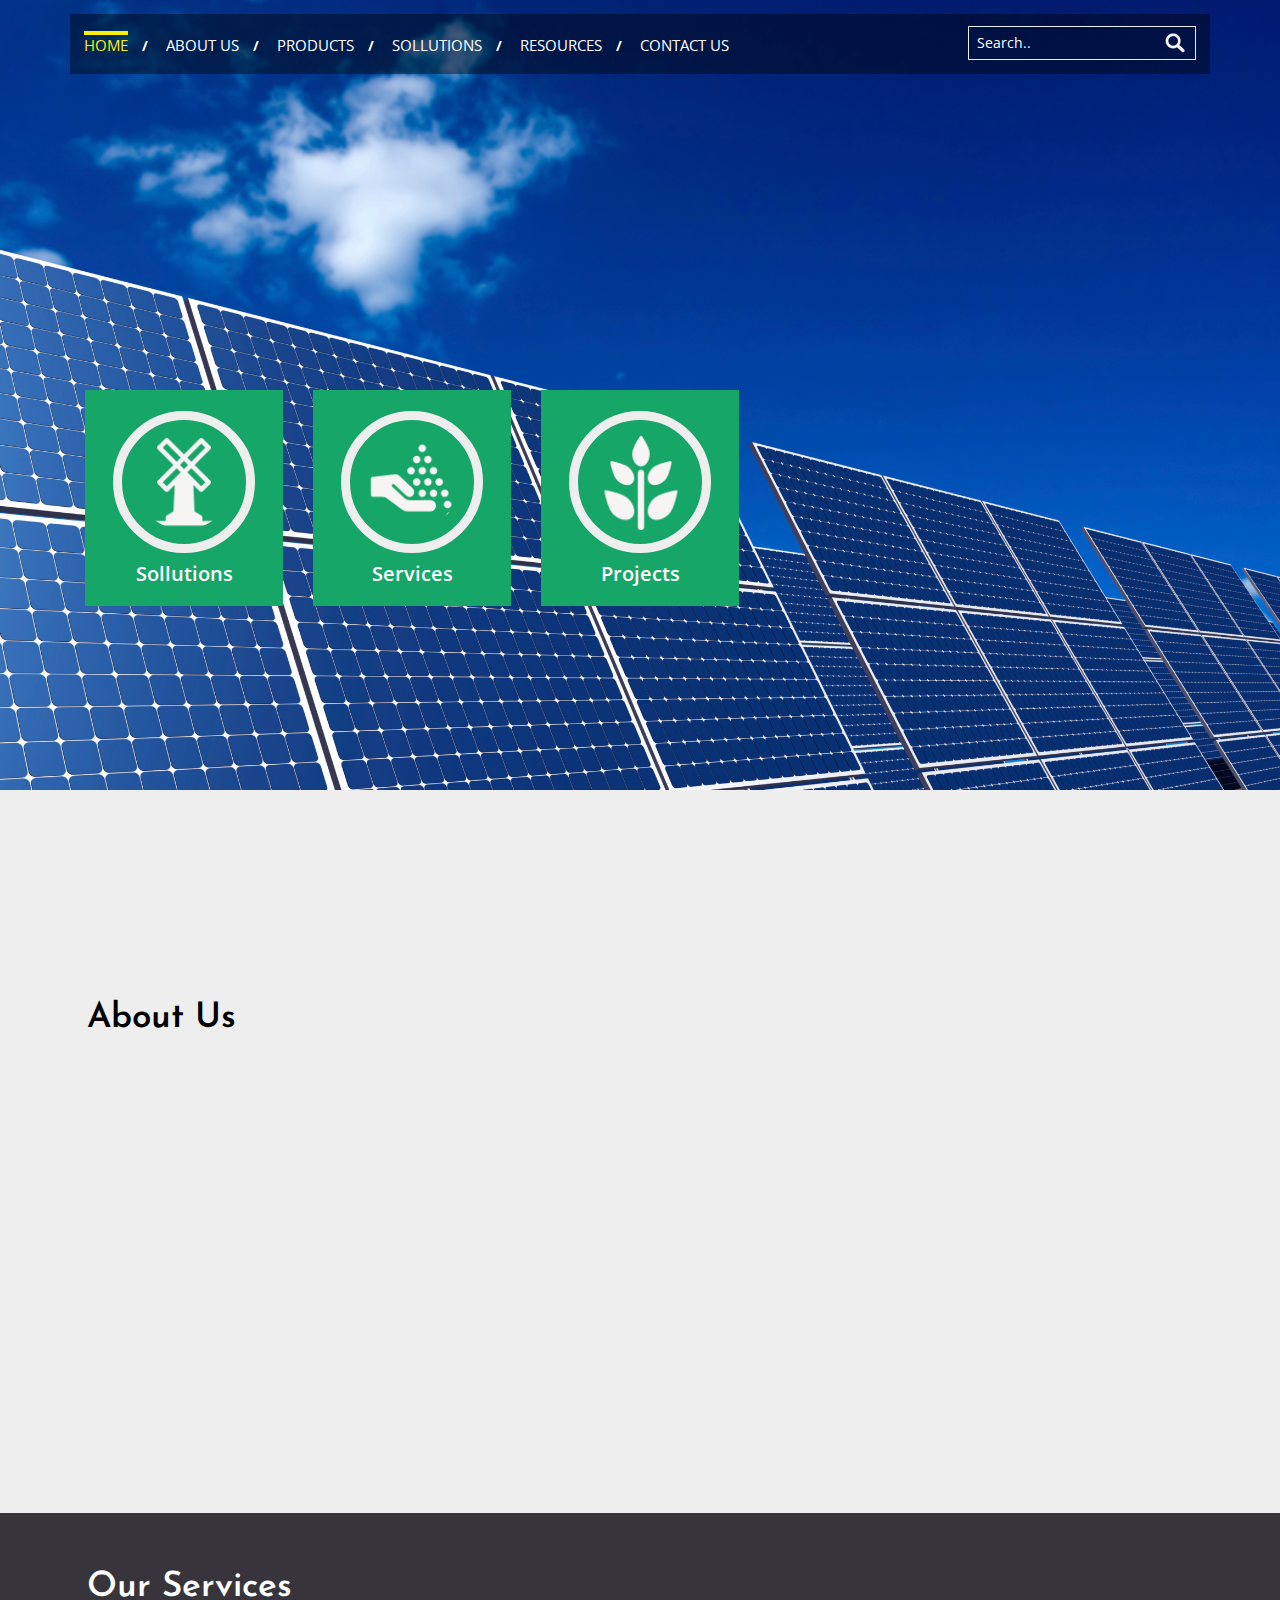
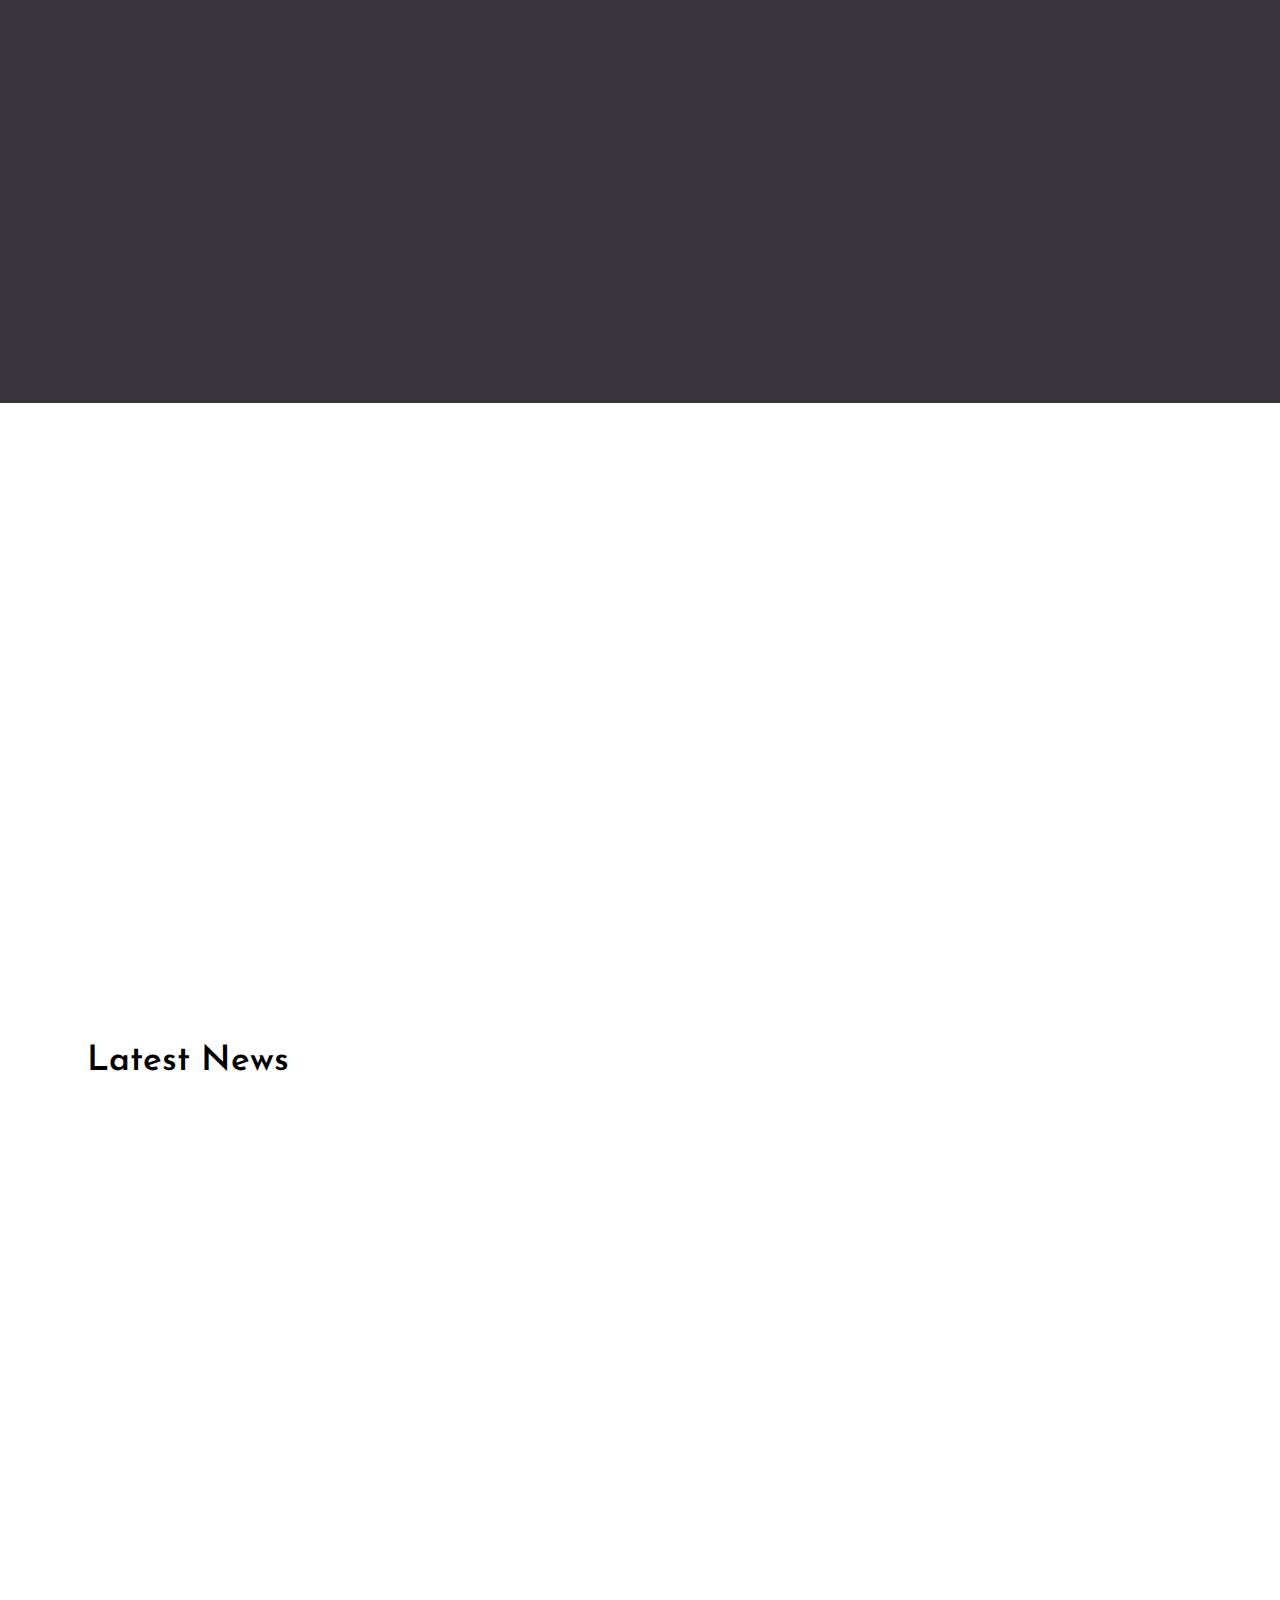
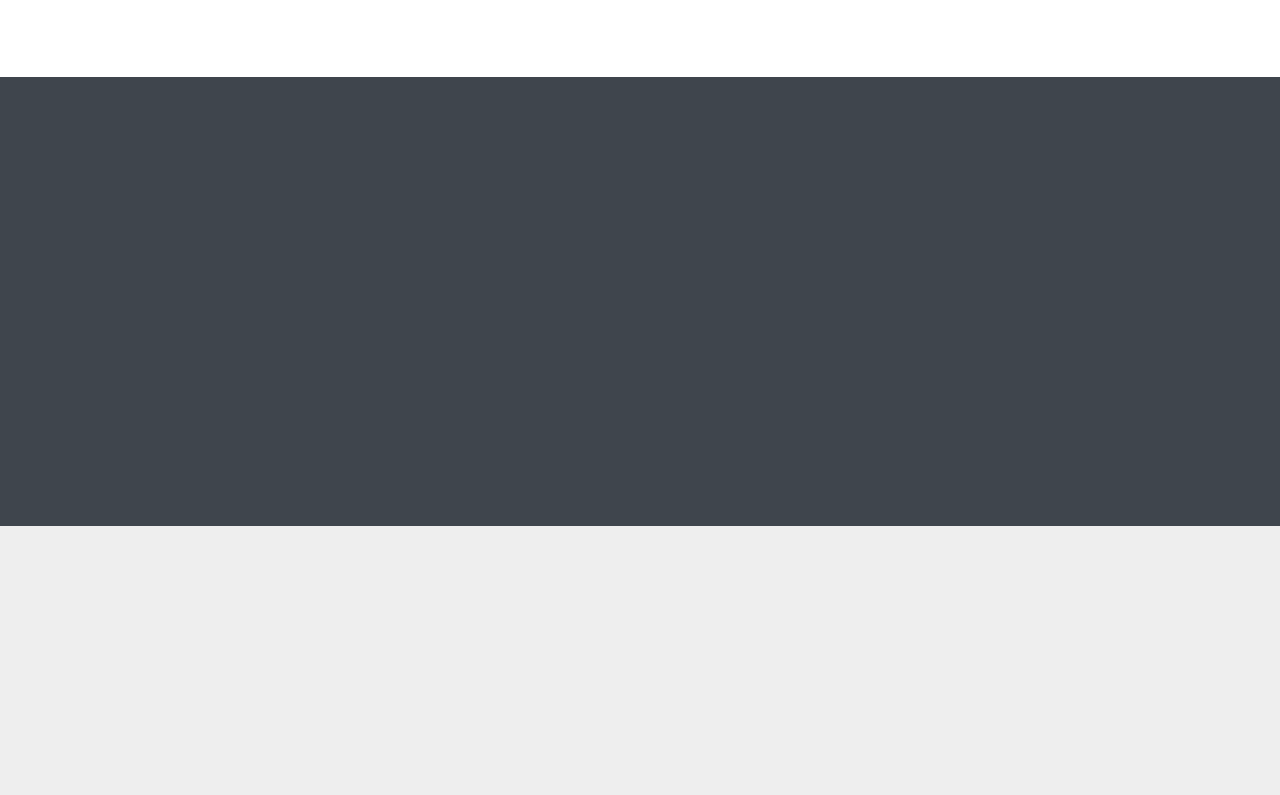
==== commit 0f409fa1: "3nd commit" ====
--- a/index.html
+++ b/index.html
@@ -84,23 +84,21 @@
 		<div class="clearfix"></div>
 	
 	</div>
-	<div class="logo wow bounceIn animated" data-wow-delay="0.4s" style="visibility: visible; -webkit-animation-delay: 0.4s;">
-		<a href="index.html">Ecosteem</a>
-		</div>
+	
 		<div class="header-bottom">
 	<div class="header-grids">
 	<div class="col-md-3 header-grid">
 	<div class="header-img1 wow bounceInLeft animated" data-wow-delay="0.4s" style="visibility: visible; -webkit-animation-delay: 0.4s;">
 	<img src="images/icon4.png"" class="img-responsive" alt="/">
 					<h4>Sollutions</h4>
-					<p>Cras consequat iaculis lorem, id vehicula erat mattis quis. Vivamus laoreet velit justo, in ven e natis purus.</p>
+					<p></p>
 					</div>
 					</div>
 	<div class="col-md-3 header-grid">
 		<div class="header-img2 wow fadeInDownBig animated animated" data-wow-delay="0.4s">
 	<img src="images/icon5.png"" class="img-responsive" alt="/">
 					<h4>Services</h4>
-					<p>Cras consequat iaculis lorem, id vehicula erat mattis quis. Vivamus laoreet velit justo, in ven e natis purus.</p>
+					<p></p>
 					</div>
 					</div>
 					
@@ -108,7 +106,7 @@
 		<div class="header-img3 wow fadeInUpBig animated animated" data-wow-delay="0.4s">
 	<img src="images/icon6.png" class="img-responsive" alt="/">
 					<h4>Projects </h4>
-					<p>Cras consequat iaculis lorem, id vehicula erat mattis quis. Vivamus laoreet velit justo, in ven e natis purus.</p>
+					<p></p>
 					</div>
 					</div>
 	
--- a/css/style.css
+++ b/css/style.css
@@ -130,15 +130,15 @@
   width: 100%;
 }
 .header-img1 {
-  background: #00002E;
+  background: #16A667;
     padding: 1.5em 2em;
 }
 .header-img2 {
-  background:#00002E;
+  background:#16A667;
   padding: 1.5em 2em;
 }
 .header-img3 {
-  background:#00002E;
+  background:#16A667;
   padding: 1.5em 2em;
 }
 .header-img4 {
@@ -159,7 +159,7 @@
 }
 .header-grid p {
   font-size: 1em;
-  padding: 0.5em 0;
+  padding: 0.0em 0;
   color: #fff;
   line-height: 1.8em;
 }
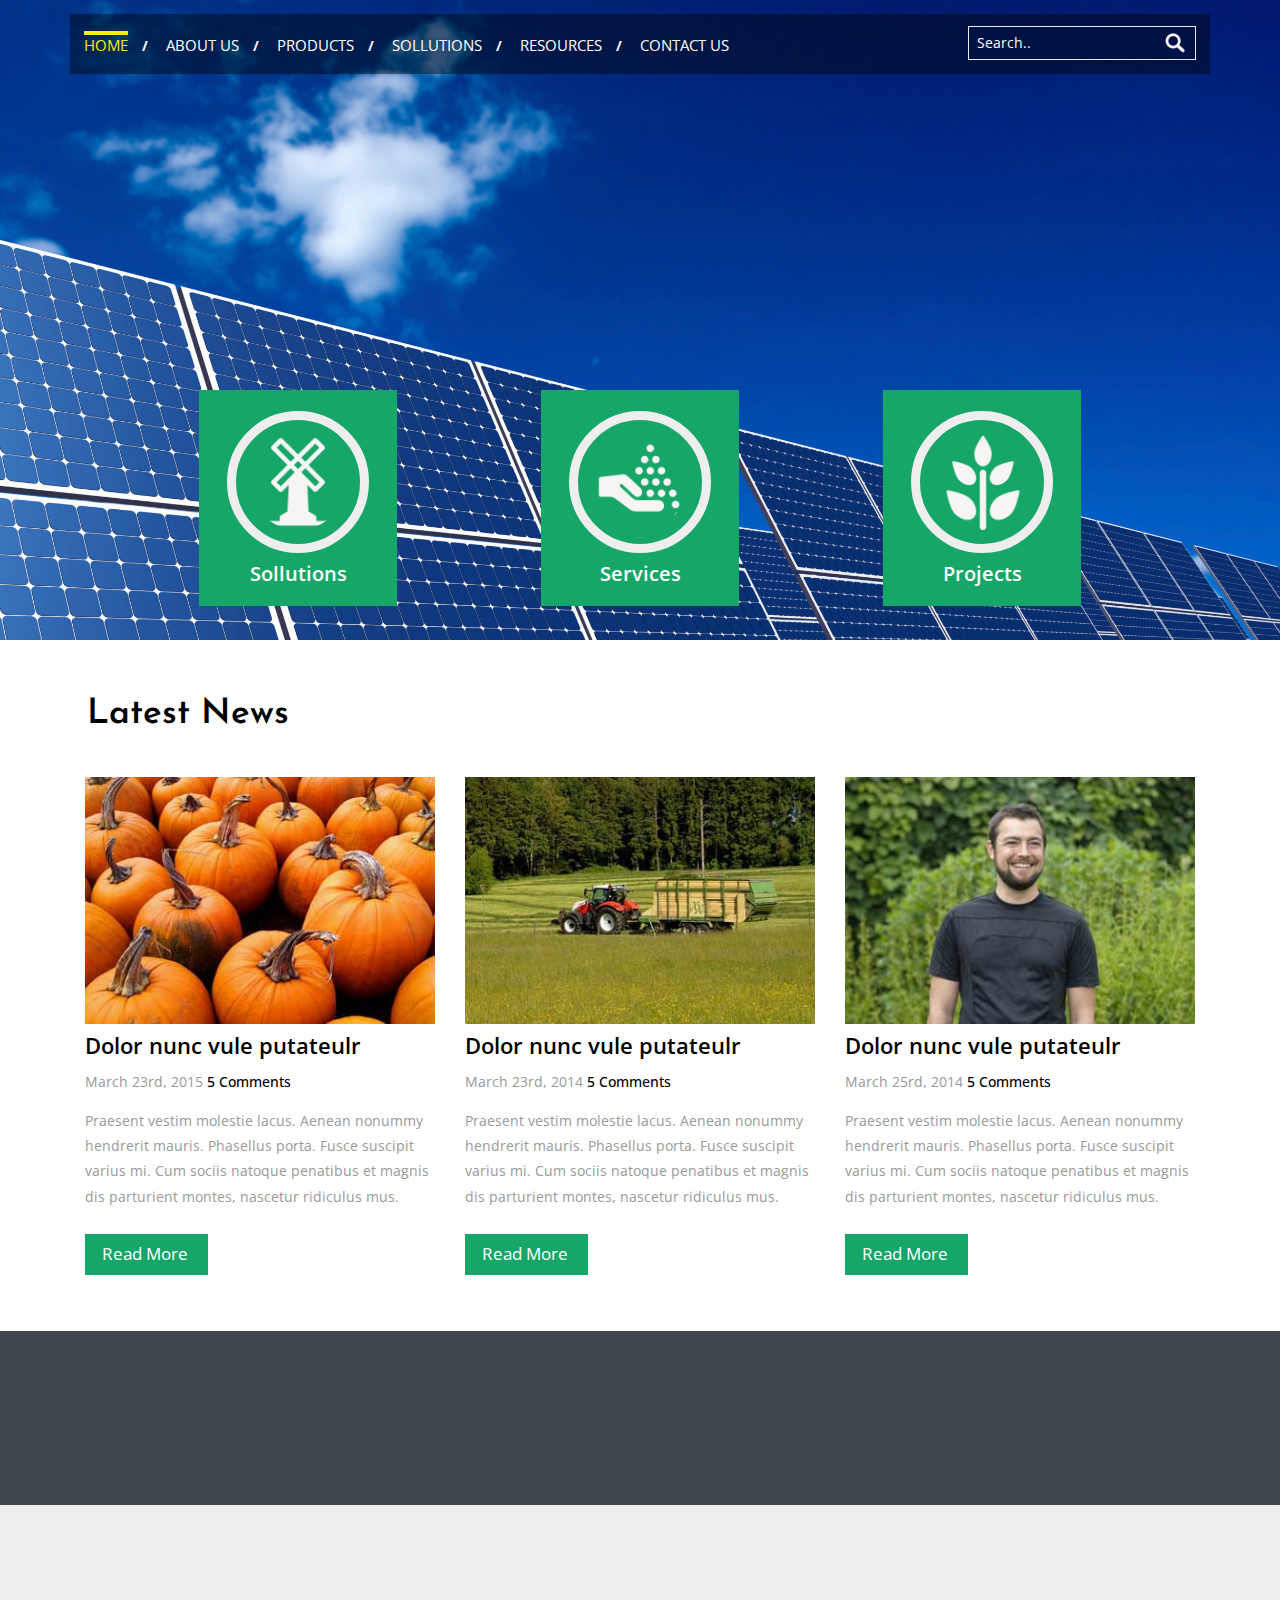
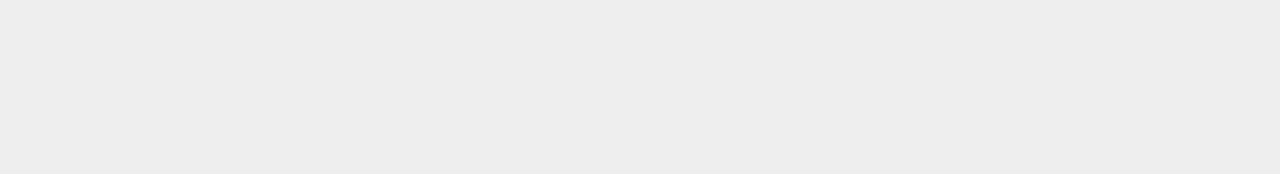
==== commit f1b50bec: "4nd commit" ====
--- a/index.html
+++ b/index.html
@@ -86,22 +86,31 @@
 	</div>
 	
 		<div class="header-bottom">
+
 	<div class="header-grids">
+	<div class="col-md-3 header-grid" style="width:10%">
+		
+					</div>
 	<div class="col-md-3 header-grid">
 	<div class="header-img1 wow bounceInLeft animated" data-wow-delay="0.4s" style="visibility: visible; -webkit-animation-delay: 0.4s;">
-	<img src="images/icon4.png"" class="img-responsive" alt="/">
+	<img src="images/icon4.png" class="img-responsive" alt="/">
 					<h4>Sollutions</h4>
 					<p></p>
 					</div>
 					</div>
+	<div class="col-md-3 header-grid" style="width:10%">
+		
+					</div>
 	<div class="col-md-3 header-grid">
 		<div class="header-img2 wow fadeInDownBig animated animated" data-wow-delay="0.4s">
-	<img src="images/icon5.png"" class="img-responsive" alt="/">
+	<img src="images/icon5.png" class="img-responsive" alt="/">
 					<h4>Services</h4>
 					<p></p>
 					</div>
 					</div>
-					
+		<div class="col-md-3 header-grid" style="width:10%">
+		
+					</div>
 	<div class="col-md-3 header-grid">
 		<div class="header-img3 wow fadeInUpBig animated animated" data-wow-delay="0.4s">
 	<img src="images/icon6.png" class="img-responsive" alt="/">
@@ -116,107 +125,10 @@
 </div>
 </div>
 		 <div class="content">
-			<div class="about-section">
-				<div class="container">
-					<h3>about us</h3>
-				<div class="about-grids">
-				<div class="col-md-5 about-img wow bounceInRight animated" data-wow-delay="0.4s" style="visibility: visible; -webkit-animation-delay: 0.4s;">
-			<img src="images/img1.jpg" class="img-responsive" alt="/">
-				</div>
-					<div class="col-md-7 about-grid wow bounceInLeft animated" data-wow-delay="0.4s" style="visibility: visible; -webkit-animation-delay: 0.4s;">
-				<p>Cras consequat iaculis lorem, id vehicula erat mattis quis. Vivamus laoreet velit justo, in ven e natis purus pretium sit amet. Praesent lectus tortor, tincidu nt in consectetur vestibulum, ultrices nec neque. Praesent nec sagittis mauris. Fusce convallis nunc neque. Integer egestas aliquam interdum. Nulla ante diam, interdum nec tempus eu, feugiat vel erat.Cras consequat iaculis lorem, id vehicula erat mattis quis.Cras consequat iaculis lorem, id vehicula erat mattis. Integer egestas aliquam interdum. Nulla ante diam,</p>
-									<p>lorem,Cras consequat iaculis id vehicula erat mattis quis. Vivamus laoreet velit justo, in ven e natis purus pretium sit amet. Praesent lectus tortor, tincidu nt in consectetur vestibulum, ultrices nec neque. Praesent nec sagittis mauris. Fusce convallis nunc neque. Integer egestas aliquam interdum. Nulla ante diam, interdum nec tempus eu, feugiat vel erat.Cras consequat iaculis lorem, id vehicula erat mattis quis.Cras consequat iaculis lorem, id vehicula erat mattis.</p>
-
-				</div>
-				<div class="clearfix"></div>
-				</div>
-				</div>
-		   </div>
-		   <div class="service-section">
-				<div class="container">
-					<h3>our services</h3>
-					<div class="service-grids">
-					<div class="col-md-4 service-grid wow bounceInLeft animated" data-wow-delay="0.4s" style="visibility: visible; -webkit-animation-delay: 0.4s;">
-					<img src="images/icon1.png" class="img-responsive" alt="/">
-					<h4>Dolor nunc vule putateulr</h4>
-					<p>Cras consequat iaculis lorem, id vehicula erat mattis quis. Vivamus laoreet velit justo, in ven e natis purus.Praesent nec sagittis mauris. Fusce convallis nunc neque.Integer egestas.Vivamus laoreet velit justo</p>
-					</div>
-					<div class="col-md-4 service-grid wow fadeInUpBig animated animated" data-wow-delay="0.4s">
-					<img src="images/icon2.png" class="img-responsive" alt="/">
-						<h4>Dolor nunc vule putateulr</h4>
-						<p>Cras consequat iaculis lorem, id vehicula erat mattis quis. Vivamus laoreet velit justo, in ven e natis purus.Praesent nec sagittis mauris. Fusce convallis nunc neque.Integer egestas.Vivamus laoreet velit justo</p>
-						</div>
-					<div class="col-md-4 service-grid wow bounceInRight animated" data-wow-delay="0.4s" style="visibility: visible; -webkit-animation-delay: 0.4s;">
-					<img src="images/icon3.png" class="img-responsive" alt="/">
-						<h4>Dolor nunc vule putateulr</h4>
-						<p>Cras consequat iaculis lorem, id vehicula erat mattis quis. Vivamus laoreet velit justo, in ven e natis purus.Praesent nec sagittis mauris. Fusce convallis nunc neque.Integer egestas.Vivamus laoreet velit justo</p>
-	`					</div>
-					<div class="clearfix"></div>
-					</div>
-		   </div>
-		   </div>
-		   <div class="work-section wow bounceIn animated" data-wow-delay="0.4s" style="visibility: visible; -webkit-animation-delay: 0.4s;">
-		   <div class="container">
-		   <h3>our latest works</h3>
-		   <div class="latest-grids">
-		   <div class="latest-grid1">
-			  <div class="col-md-3 latest-grid work">
-			  	<a href="images/img2.jpg" class="swipebox"><img src="images/img2.jpg" class="img-responsive" alt="/">
-		   <div class="textbox">
-						<img src="images/magnify.png" class="img-responsive" alt="/">
-						</div>
-						</div></a>
-		      <div class="col-md-3 latest-grid work">
-			  	<a href="images/img3.jpg" class="swipebox"><img src="images/img3.jpg" class="img-responsive" alt="/">
-		   <div class="textbox">
-						<img src="images/magnify.png" class="img-responsive" alt="/">
-						</div>
-						</div></a>
-		      <div class="col-md-3 latest-grid work">
-			  	<a href="images/img4.jpg" class="swipebox"><img src="images/img4.jpg" class="img-responsive" alt="/">
-		   <div class="textbox">
-						<img src="images/magnify.png" class="img-responsive" alt="/">
-						</div>
-						</div></a>
-		      <div class="col-md-3 latest-grid work">
-			  	<a href="images/img5.jpg" class="swipebox"><img src="images/img5.jpg" class="img-responsive" alt="/">
-		   <div class="textbox">
-						<img src="images/magnify.png" class="img-responsive" alt="/">
-						</div>
-						</div></a>
-		   <div class="clearfix"></div>
-		   </div>
-		   <div class="latest-grid2">
-			  <div class="col-md-3 latest-grid work">
-			  	<a href="images/img6.jpg" class="swipebox"><img src="images/img6.jpg" class="img-responsive" alt="/">
-		   <div class="textbox">
-						<img src="images/magnify.png" class="img-responsive" alt="/">
-						</div>
-						</div></a>
-		      <div class="col-md-3 latest-grid work">
-			  	<a href="images/img7.jpg" class="swipebox"><img src="images/img7.jpg" class="img-responsive" alt="/">
-		   <div class="textbox">
-						<img src="images/magnify.png" class="img-responsive" alt="/">
-						</div>
-						</div></a>
-		      <div class="col-md-3 latest-grid work">
-			  	<a href="images/img8.jpg" class="swipebox"><img src="images/img8.jpg" class="img-responsive" alt="/">
-		  <div class="textbox">
-						<img src="images/magnify.png" class="img-responsive" alt="/">
-						</div>
-						</div></a>
-		      <div class="col-md-3 latest-grid work">
-			  	<a href="images/img9.jpg" class="swipebox"><img src="images/img9.jpg" class="img-responsive" alt="/">
-		   <div class="textbox">
-						<img src="images/magnify.png" class="img-responsive" alt="/">
-						</div>
-						</div></a>
-		   <div class="clearfix"></div>
-		   </div>
-		   <div class="clearfix"></div>
-		   </div>
-		   </div>
-		   </div>
+			
+		  
+
+		   
 		   <div class="news-section">
 		   <div class="container">
 		   <h3>latest news</h3>
@@ -247,76 +159,56 @@
 		   </div>
 		   </div>
 		   </div>
+
+
+
+
+
 		   <div class="categories-section">
 		   <div class="container">
+
 		   <div class="footer-grids">
-			<div class="col-md-4 up wow bounceInLeft animated" data-wow-delay="0.4s" style="visibility: visible; -webkit-animation-delay: 0.4s;">
-	  <h3>upcome events</h3>
-	  <div class="up1">
-	 <div class="up-img">
-	 <img src="images/im1.jpg">
-	</div>
-     <div class="up-text">
-		 <a href="#">sagittis magna</a>
-		 <p>Lorem ipsum dolor sit amet, consectetur adipiscing elit.</p>
-		 </div>
-		 <div class="clearfix"></div>
-         </div>
-		  <div class="up1">
-	 <div class="up-img">
-	 <img src="images/im2.jpg">
-	</div>
-     <div class="up-text">
-		 <a href="#">Integer molest</a>
-		 <p>Lorem ipsum dolor sit amet, consectetur adipiscing elit.</p>
-		 </div>
-		 <div class="clearfix"></div>
-         </div>
-		  <div class="up1">
-	 <div class="up-img">
-	 <img src="images/im3.jpg">
-	</div>
-     <div class="up-text">
-		 <a href="#">Fusce suscipit</a>
-		 <p>Lorem ipsum dolor sit amet, consectetur adipiscing elit.</p>
-		 </div>
-		 <div class="clearfix"></div>
-         </div>
-		 </div>
-		 <div class="col-md-4 cat wow bounceIn animated" data-wow-delay="0.4s" style="visibility: visible; -webkit-animation-delay: 0.4s;">
-		   <h3>Categories</h3>
-		   <ul>
-	<li>Praesent vestim molestie lacus.</li>
-	<li>Cras consequat iaculis lorem</li>
-	<li>Consectetur adipiscing iaculis</li>
-	<li>Lorem ipsum dolor sit</li>
-	<li>Cum sociis natoque penatibus et magnis </li>
-	<li>Integer molestie lorem</li>
-	<li>lorem,Cras consequat iaculis id vehicula</li>
-	</ul>
-	</div>
-		 <div class="col-md-4 cont wow bounceInRight animated" data-wow-delay="0.4s" style="visibility: visible; -webkit-animation-delay: 0.4s;">
+
+			 <div class="col-md-4 cont wow bounceInRight animated" data-wow-delay="0.4s" style="visibility: visible; -webkit-animation-delay: 0.4s;">
 		 <h3>contact</h3>
 		 <ul>
 		<li><i class="phone"></i></li>
 		<li><p>1-000-000-0000</p>
 		<p>1-000-000-0000</p></li>
 		</ul>
+		
+		</div>
+
+		 <div class="col-md-4 cont wow bounceInRight animated" data-wow-delay="0.4s" style="visibility: visible; -webkit-animation-delay: 0.4s;">
+		 <h3>   &nbsp;</h3>
+		
 		<ul>
 	   <li><i class="smartphone"></i></li>
 		<li><p>Seventh Avenue</p>
 		<p> Chelsea, Manhattan</p></li>
 		</ul>
+		
+		</div>
+
+
+
+		 <div class="col-md-4 cont wow bounceInRight animated" data-wow-delay="0.4s" style="visibility: visible; -webkit-animation-delay: 0.4s;">
+		 <h3> &nbsp;</h3>
+		
 		<ul>
 		<li><i class="message"></i></li>
 		<li><a href="mailto:example@mail.com">bcdefg@hijs.dfh</a>
          <a href="mailto:example@mail.com">fjashfaf@jkfs.ckd</a></li>
 		</ul>
 		</div>
+
 		 <div class="clearfix"></div>
 		  </div>
 		   </div>
 		   </div>
+
+
+
 		   <div class="footer-section">
 		   <div class="container">
 		   <div class="footer-top">
@@ -324,7 +216,7 @@
 		<a href="#"><i class="icon1"></i></a>
 		<a href="#"><i class="icon2"></i></a>
 		<a href="#"><i class="icon3"></i></a>
-		<a href="#"><i class="icon4"></i></a>
+		
 		</div>
 		</div>
 		 <div class="footer-middle wow fadeInDown Big animated animated" data-wow-delay="0.4s">
@@ -340,7 +232,7 @@
 		</div>
 		</div>
 		<div class="footer-bottom wow bounceInRight animated" data-wow-delay="0.4s" style="visibility: visible; -webkit-animation-delay: 0.4s;">
-									<p> Copyright &copy;2015  All rights  Reserved | Design by<a href="http://w3layouts.com" target="target_blank">W3Layouts</a></p>
+									<p> Copyright &copy;2015 <a href="http://www.ecosteem.lk" target="target_blank">Ecosteem (PVT)LTD.</a>  All rights  Reserved </p>
 									</div>
 					<script type="text/javascript">
 						$(document).ready(function() {
--- a/css/style.css
+++ b/css/style.css
@@ -39,7 +39,7 @@
 .header {
   background: url("../images/banner.jpg")no-repeat 0px 0px;
   background-size:cover;
-  min-height: 790px;
+  min-height: 640px;
   text-align: center;
   -webkit-background-size: cover;
   -moz-background-size: cover;
@@ -370,7 +370,7 @@
   transform: scaleY(0);
 }
 .categories-section {
-  padding: 4em 0;
+  padding: 1em 0;
   background:#3f454d;
 }
 .cat h3 {
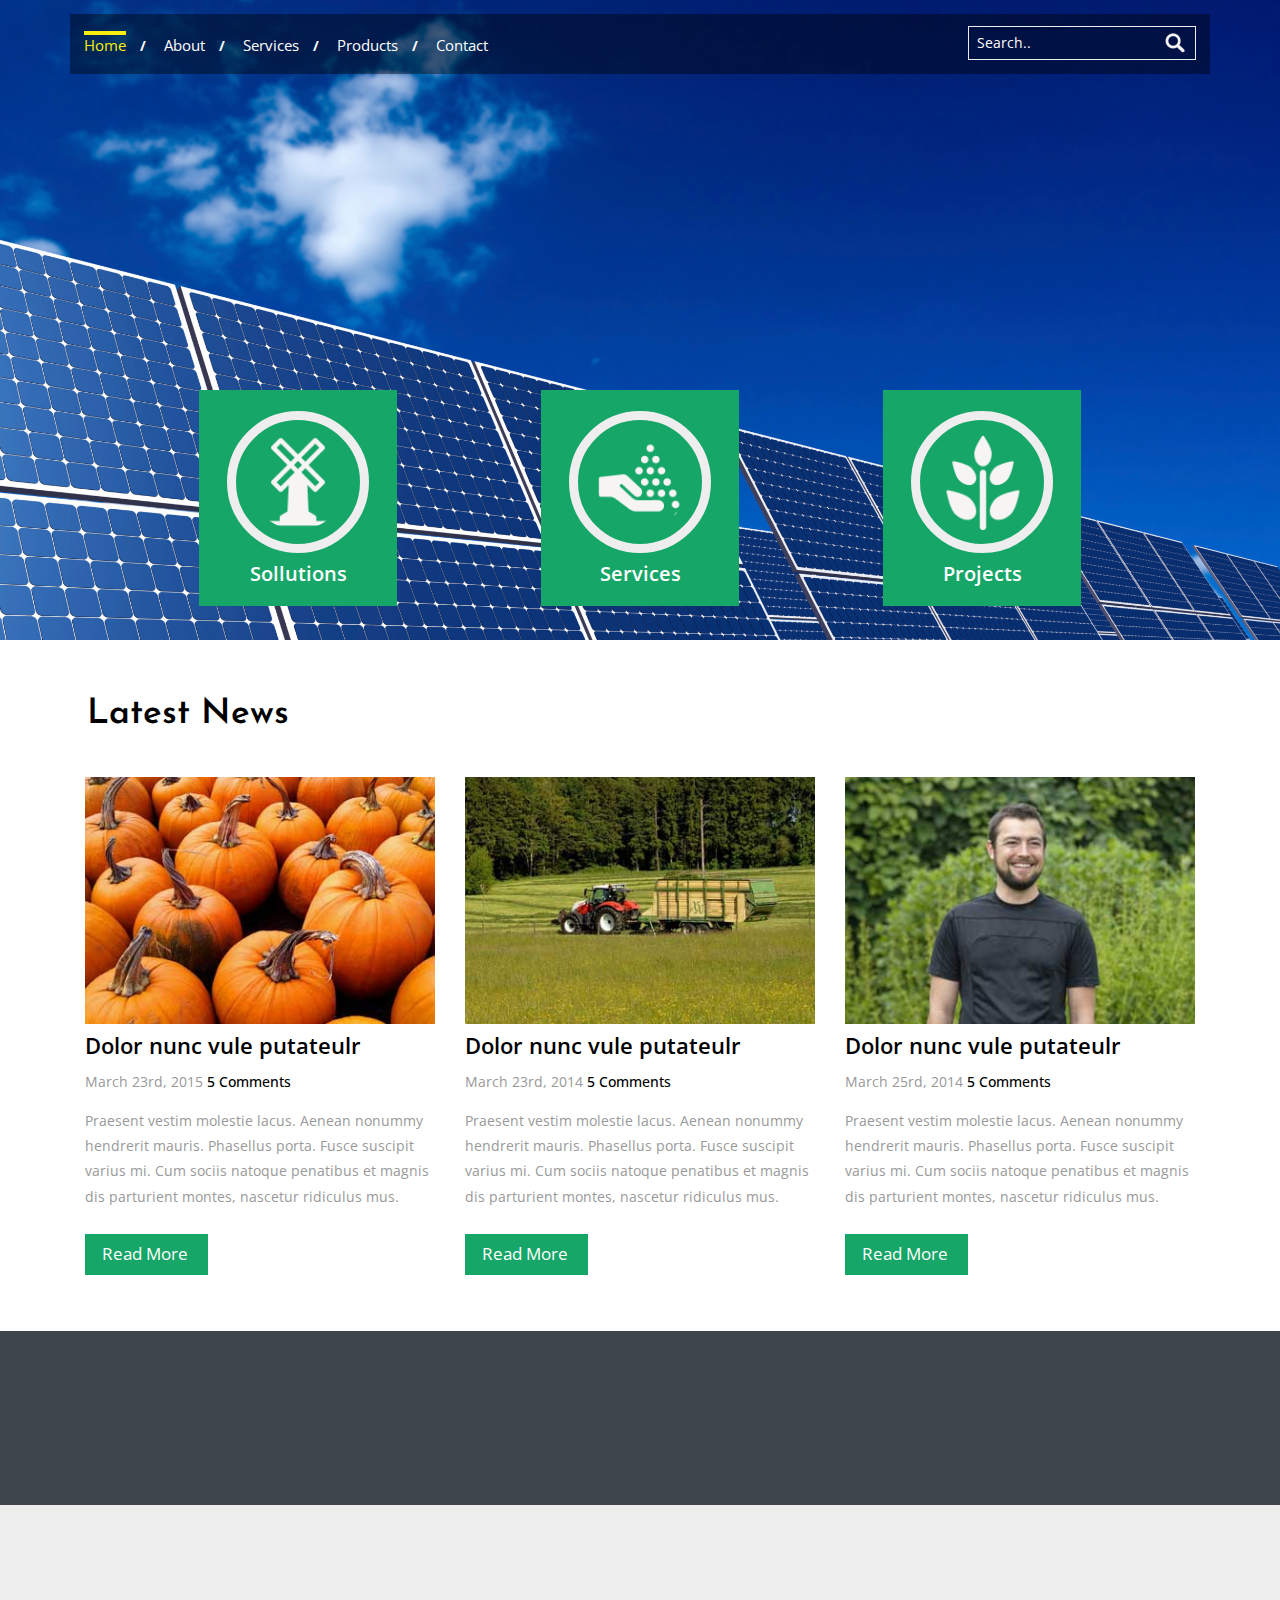
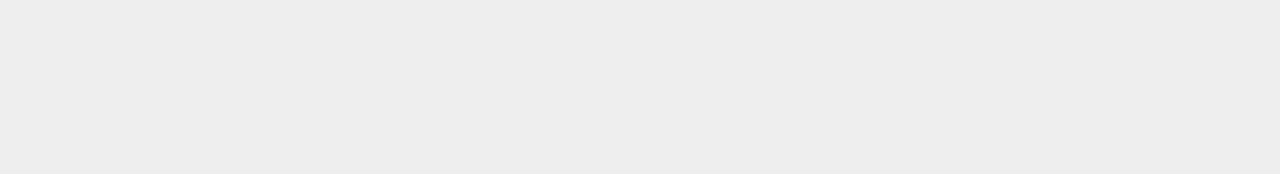
==== commit f29636e0: "4th commit" ====
--- a/index.html
+++ b/index.html
@@ -8,7 +8,7 @@
 <!DOCTYPE HTML>
 <html>
 <head>
-<title>Ecosteem</title>
+<title>Ecosteem - Home</title>
 <link href="css/bootstrap.css" rel="stylesheet" type="text/css" media="all">
 <link href="css/style.css" rel="stylesheet" type="text/css" media="all" />
 <meta name="viewport" content="width=device-width, initial-scale=1">
@@ -57,12 +57,11 @@
 		<div class="top-menu">
 		<span class="menu"><img src="images/nav.png" alt=""/> </span>
 		<ul>
-   	<li><a href="index.html" class="active">HOME</a></li><label>/</label>
-    <li><a href="about.html">ABOUT US</a></li><label>/</label>
-  	<li><a href="services.html">PRODUCTS</a></li><label>/</label>
-	<li><a href="products.html">SOLLUTIONS</a></li><label>/</label>
-   	<li><a href="blog.html">RESOURCES</a></li><label>/</label>
-   	<li><a href="contact.html">CONTACT US</a></li>
+  <li><a href="index.html" class="active">Home</a></li><label>/</label>
+    <li><a href="about.html" >About</a></li><label>/</label>
+  	<li><a href="services.html">Services</a></li><label>/</label>
+    <li><a href="products.html">Products</a></li><label>/</label>
+   	<li><a href="contact.html">Contact</a></li>
     </ul>
      <!-- script for menu -->
 				
